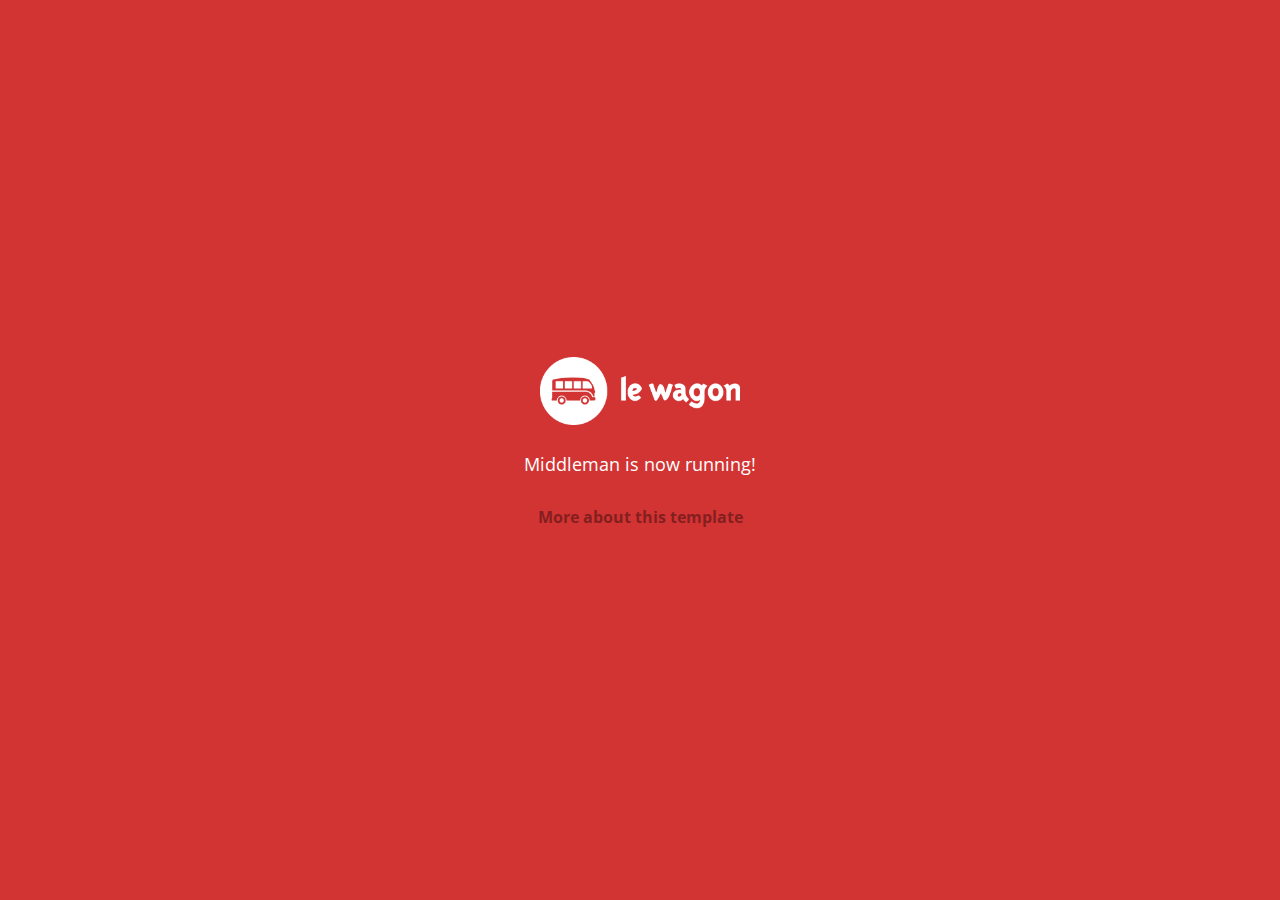
==== index.html @ f1d7829a "Automated commit at 2017-07-31 03:42:47 UTC by middleman-deploy 2.0.0-alpha" ====
<!doctype html>
<html>
  <head>
    <meta charset="utf-8">
    <meta http-equiv="x-ua-compatible" content="ie=edge">
    <meta name="viewport"
          content="width=device-width, initial-scale=1, shrink-to-fit=no">
    <!-- Use the title from a page's frontmatter if it has one -->
    <title>Le Wagon - Middleman</title>
    <link href="stylesheets/application-3c48b980.css" rel="stylesheet" />
    <script src="javascripts/application-93de88c9.js"></script>
    <link href="images/favicon-f15af148.png" rel="icon" type="image/png" />
  </head>
  <body>
    <div id="home">
  <div class="home-content">
    <img src="images/logo-acc9c0ec.png" width="200" alt="Logo" />
    <p>
      Middleman is now running!
    </p>
    <p class="about">
      <a href="about.html">More about this template</a>
    </p>
  </div>
</div>

  </body>
</html>
---- stylesheets/application-3c48b980.css ----
@import url("https://fonts.googleapis.com/css?family=Open+Sans:400,300,700|Raleway:400,100,300,700,500");/*!
 * Bootstrap v3.3.7 (http://getbootstrap.com)
 * Copyright 2011-2016 Twitter, Inc.
 * Licensed under MIT (https://github.com/twbs/bootstrap/blob/master/LICENSE)
 *//*! normalize.css v3.0.3 | MIT License | github.com/necolas/normalize.css */html{font-family:sans-serif;-ms-text-size-adjust:100%;-webkit-text-size-adjust:100%}body{margin:0}article,aside,details,figcaption,figure,footer,header,hgroup,main,menu,nav,section,summary{display:block}audio,canvas,progress,video{display:inline-block;vertical-align:baseline}audio:not([controls]){display:none;height:0}[hidden],template{display:none}a{background-color:transparent}a:active,a:hover{outline:0}abbr[title]{border-bottom:1px dotted}b,strong{font-weight:bold}dfn{font-style:italic}h1{font-size:2em;margin:0.67em 0}mark{background:#ff0;color:#000}small{font-size:80%}sub,sup{font-size:75%;line-height:0;position:relative;vertical-align:baseline}sup{top:-0.5em}sub{bottom:-0.25em}img{border:0}svg:not(:root){overflow:hidden}figure{margin:1em 40px}hr{-webkit-box-sizing:content-box;box-sizing:content-box;height:0}pre{overflow:auto}code,kbd,pre,samp{font-family:monospace, monospace;font-size:1em}button,input,optgroup,select,textarea{color:inherit;font:inherit;margin:0}button{overflow:visible}button,select{text-transform:none}button,html input[type="button"],input[type="reset"],input[type="submit"]{-webkit-appearance:button;cursor:pointer}button[disabled],html input[disabled]{cursor:default}button::-moz-focus-inner,input::-moz-focus-inner{border:0;padding:0}input{line-height:normal}input[type="checkbox"],input[type="radio"]{-webkit-box-sizing:border-box;box-sizing:border-box;padding:0}input[type="number"]::-webkit-inner-spin-button,input[type="number"]::-webkit-outer-spin-button{height:auto}input[type="search"]{-webkit-appearance:textfield;-webkit-box-sizing:content-box;box-sizing:content-box}input[type="search"]::-webkit-search-cancel-button,input[type="search"]::-webkit-search-decoration{-webkit-appearance:none}fieldset{border:1px solid #c0c0c0;margin:0 2px;padding:0.35em 0.625em 0.75em}legend{border:0;padding:0}textarea{overflow:auto}optgroup{font-weight:bold}table{border-collapse:collapse;border-spacing:0}td,th{padding:0}/*! Source: https://github.com/h5bp/html5-boilerplate/blob/master/src/css/main.css */@media print{*,*:before,*:after{background:transparent !important;color:#000 !important;-webkit-box-shadow:none !important;box-shadow:none !important;text-shadow:none !important}a,a:visited{text-decoration:underline}a[href]:after{content:" (" attr(href) ")"}abbr[title]:after{content:" (" attr(title) ")"}a[href^="#"]:after,a[href^="javascript:"]:after{content:""}pre,blockquote{border:1px solid #999;page-break-inside:avoid}thead{display:table-header-group}tr,img{page-break-inside:avoid}img{max-width:100% !important}p,h2,h3{orphans:3;widows:3}h2,h3{page-break-after:avoid}.navbar{display:none}.btn>.caret,.dropup>.btn>.caret{border-top-color:#000 !important}.label{border:1px solid #000}.table{border-collapse:collapse !important}.table td,.table th{background-color:#fff !important}.table-bordered th,.table-bordered td{border:1px solid #ddd !important}}@font-face{font-family:'Glyphicons Halflings';src:url("../assets/bootstrap/glyphicons-halflings-regular-86b6f62b.eot");src:url("../assets/bootstrap/glyphicons-halflings-regular-86b6f62b.eot?#iefix") format("embedded-opentype"),url("../assets/bootstrap/glyphicons-halflings-regular-ca35b697.woff2") format("woff2"),url("../assets/bootstrap/glyphicons-halflings-regular-278e49a8.woff") format("woff"),url("../assets/bootstrap/glyphicons-halflings-regular-44bc1850.ttf") format("truetype"),url("../assets/bootstrap/glyphicons-halflings-regular-de51a849.svg#glyphicons_halflingsregular") format("svg")}.glyphicon{position:relative;top:1px;display:inline-block;font-family:'Glyphicons Halflings';font-style:normal;font-weight:normal;line-height:1;-webkit-font-smoothing:antialiased;-moz-osx-font-smoothing:grayscale}.glyphicon-asterisk:before{content:"\002a"}.glyphicon-plus:before{content:"\002b"}.glyphicon-euro:before,.glyphicon-eur:before{content:"\20ac"}.glyphicon-minus:before{content:"\2212"}.glyphicon-cloud:before{content:"\2601"}.glyphicon-envelope:before{content:"\2709"}.glyphicon-pencil:before{content:"\270f"}.glyphicon-glass:before{content:"\e001"}.glyphicon-music:before{content:"\e002"}.glyphicon-search:before{content:"\e003"}.glyphicon-heart:before{content:"\e005"}.glyphicon-star:before{content:"\e006"}.glyphicon-star-empty:before{content:"\e007"}.glyphicon-user:before{content:"\e008"}.glyphicon-film:before{content:"\e009"}.glyphicon-th-large:before{content:"\e010"}.glyphicon-th:before{content:"\e011"}.glyphicon-th-list:before{content:"\e012"}.glyphicon-ok:before{content:"\e013"}.glyphicon-remove:before{content:"\e014"}.glyphicon-zoom-in:before{content:"\e015"}.glyphicon-zoom-out:before{content:"\e016"}.glyphicon-off:before{content:"\e017"}.glyphicon-signal:before{content:"\e018"}.glyphicon-cog:before{content:"\e019"}.glyphicon-trash:before{content:"\e020"}.glyphicon-home:before{content:"\e021"}.glyphicon-file:before{content:"\e022"}.glyphicon-time:before{content:"\e023"}.glyphicon-road:before{content:"\e024"}.glyphicon-download-alt:before{content:"\e025"}.glyphicon-download:before{content:"\e026"}.glyphicon-upload:before{content:"\e027"}.glyphicon-inbox:before{content:"\e028"}.glyphicon-play-circle:before{content:"\e029"}.glyphicon-repeat:before{content:"\e030"}.glyphicon-refresh:before{content:"\e031"}.glyphicon-list-alt:before{content:"\e032"}.glyphicon-lock:before{content:"\e033"}.glyphicon-flag:before{content:"\e034"}.glyphicon-headphones:before{content:"\e035"}.glyphicon-volume-off:before{content:"\e036"}.glyphicon-volume-down:before{content:"\e037"}.glyphicon-volume-up:before{content:"\e038"}.glyphicon-qrcode:before{content:"\e039"}.glyphicon-barcode:before{content:"\e040"}.glyphicon-tag:before{content:"\e041"}.glyphicon-tags:before{content:"\e042"}.glyphicon-book:before{content:"\e043"}.glyphicon-bookmark:before{content:"\e044"}.glyphicon-print:before{content:"\e045"}.glyphicon-camera:before{content:"\e046"}.glyphicon-font:before{content:"\e047"}.glyphicon-bold:before{content:"\e048"}.glyphicon-italic:before{content:"\e049"}.glyphicon-text-height:before{content:"\e050"}.glyphicon-text-width:before{content:"\e051"}.glyphicon-align-left:before{content:"\e052"}.glyphicon-align-center:before{content:"\e053"}.glyphicon-align-right:before{content:"\e054"}.glyphicon-align-justify:before{content:"\e055"}.glyphicon-list:before{content:"\e056"}.glyphicon-indent-left:before{content:"\e057"}.glyphicon-indent-right:before{content:"\e058"}.glyphicon-facetime-video:before{content:"\e059"}.glyphicon-picture:before{content:"\e060"}.glyphicon-map-marker:before{content:"\e062"}.glyphicon-adjust:before{content:"\e063"}.glyphicon-tint:before{content:"\e064"}.glyphicon-edit:before{content:"\e065"}.glyphicon-share:before{content:"\e066"}.glyphicon-check:before{content:"\e067"}.glyphicon-move:before{content:"\e068"}.glyphicon-step-backward:before{content:"\e069"}.glyphicon-fast-backward:before{content:"\e070"}.glyphicon-backward:before{content:"\e071"}.glyphicon-play:before{content:"\e072"}.glyphicon-pause:before{content:"\e073"}.glyphicon-stop:before{content:"\e074"}.glyphicon-forward:before{content:"\e075"}.glyphicon-fast-forward:before{content:"\e076"}.glyphicon-step-forward:before{content:"\e077"}.glyphicon-eject:before{content:"\e078"}.glyphicon-chevron-left:before{content:"\e079"}.glyphicon-chevron-right:before{content:"\e080"}.glyphicon-plus-sign:before{content:"\e081"}.glyphicon-minus-sign:before{content:"\e082"}.glyphicon-remove-sign:before{content:"\e083"}.glyphicon-ok-sign:before{content:"\e084"}.glyphicon-question-sign:before{content:"\e085"}.glyphicon-info-sign:before{content:"\e086"}.glyphicon-screenshot:before{content:"\e087"}.glyphicon-remove-circle:before{content:"\e088"}.glyphicon-ok-circle:before{content:"\e089"}.glyphicon-ban-circle:before{content:"\e090"}.glyphicon-arrow-left:before{content:"\e091"}.glyphicon-arrow-right:before{content:"\e092"}.glyphicon-arrow-up:before{content:"\e093"}.glyphicon-arrow-down:before{content:"\e094"}.glyphicon-share-alt:before{content:"\e095"}.glyphicon-resize-full:before{content:"\e096"}.glyphicon-resize-small:before{content:"\e097"}.glyphicon-exclamation-sign:before{content:"\e101"}.glyphicon-gift:before{content:"\e102"}.glyphicon-leaf:before{content:"\e103"}.glyphicon-fire:before{content:"\e104"}.glyphicon-eye-open:before{content:"\e105"}.glyphicon-eye-close:before{content:"\e106"}.glyphicon-warning-sign:before{content:"\e107"}.glyphicon-plane:before{content:"\e108"}.glyphicon-calendar:before{content:"\e109"}.glyphicon-random:before{content:"\e110"}.glyphicon-comment:before{content:"\e111"}.glyphicon-magnet:before{content:"\e112"}.glyphicon-chevron-up:before{content:"\e113"}.glyphicon-chevron-down:before{content:"\e114"}.glyphicon-retweet:before{content:"\e115"}.glyphicon-shopping-cart:before{content:"\e116"}.glyphicon-folder-close:before{content:"\e117"}.glyphicon-folder-open:before{content:"\e118"}.glyphicon-resize-vertical:before{content:"\e119"}.glyphicon-resize-horizontal:before{content:"\e120"}.glyphicon-hdd:before{content:"\e121"}.glyphicon-bullhorn:before{content:"\e122"}.glyphicon-bell:before{content:"\e123"}.glyphicon-certificate:before{content:"\e124"}.glyphicon-thumbs-up:before{content:"\e125"}.glyphicon-thumbs-down:before{content:"\e126"}.glyphicon-hand-right:before{content:"\e127"}.glyphicon-hand-left:before{content:"\e128"}.glyphicon-hand-up:before{content:"\e129"}.glyphicon-hand-down:before{content:"\e130"}.glyphicon-circle-arrow-right:before{content:"\e131"}.glyphicon-circle-arrow-left:before{content:"\e132"}.glyphicon-circle-arrow-up:before{content:"\e133"}.glyphicon-circle-arrow-down:before{content:"\e134"}.glyphicon-globe:before{content:"\e135"}.glyphicon-wrench:before{content:"\e136"}.glyphicon-tasks:before{content:"\e137"}.glyphicon-filter:before{content:"\e138"}.glyphicon-briefcase:before{content:"\e139"}.glyphicon-fullscreen:before{content:"\e140"}.glyphicon-dashboard:before{content:"\e141"}.glyphicon-paperclip:before{content:"\e142"}.glyphicon-heart-empty:before{content:"\e143"}.glyphicon-link:before{content:"\e144"}.glyphicon-phone:before{content:"\e145"}.glyphicon-pushpin:before{content:"\e146"}.glyphicon-usd:before{content:"\e148"}.glyphicon-gbp:before{content:"\e149"}.glyphicon-sort:before{content:"\e150"}.glyphicon-sort-by-alphabet:before{content:"\e151"}.glyphicon-sort-by-alphabet-alt:before{content:"\e152"}.glyphicon-sort-by-order:before{content:"\e153"}.glyphicon-sort-by-order-alt:before{content:"\e154"}.glyphicon-sort-by-attributes:before{content:"\e155"}.glyphicon-sort-by-attributes-alt:before{content:"\e156"}.glyphicon-unchecked:before{content:"\e157"}.glyphicon-expand:before{content:"\e158"}.glyphicon-collapse-down:before{content:"\e159"}.glyphicon-collapse-up:before{content:"\e160"}.glyphicon-log-in:before{content:"\e161"}.glyphicon-flash:before{content:"\e162"}.glyphicon-log-out:before{content:"\e163"}.glyphicon-new-window:before{content:"\e164"}.glyphicon-record:before{content:"\e165"}.glyphicon-save:before{content:"\e166"}.glyphicon-open:before{content:"\e167"}.glyphicon-saved:before{content:"\e168"}.glyphicon-import:before{content:"\e169"}.glyphicon-export:before{content:"\e170"}.glyphicon-send:before{content:"\e171"}.glyphicon-floppy-disk:before{content:"\e172"}.glyphicon-floppy-saved:before{content:"\e173"}.glyphicon-floppy-remove:before{content:"\e174"}.glyphicon-floppy-save:before{content:"\e175"}.glyphicon-floppy-open:before{content:"\e176"}.glyphicon-credit-card:before{content:"\e177"}.glyphicon-transfer:before{content:"\e178"}.glyphicon-cutlery:before{content:"\e179"}.glyphicon-header:before{content:"\e180"}.glyphicon-compressed:before{content:"\e181"}.glyphicon-earphone:before{content:"\e182"}.glyphicon-phone-alt:before{content:"\e183"}.glyphicon-tower:before{content:"\e184"}.glyphicon-stats:before{content:"\e185"}.glyphicon-sd-video:before{content:"\e186"}.glyphicon-hd-video:before{content:"\e187"}.glyphicon-subtitles:before{content:"\e188"}.glyphicon-sound-stereo:before{content:"\e189"}.glyphicon-sound-dolby:before{content:"\e190"}.glyphicon-sound-5-1:before{content:"\e191"}.glyphicon-sound-6-1:before{content:"\e192"}.glyphicon-sound-7-1:before{content:"\e193"}.glyphicon-copyright-mark:before{content:"\e194"}.glyphicon-registration-mark:before{content:"\e195"}.glyphicon-cloud-download:before{content:"\e197"}.glyphicon-cloud-upload:before{content:"\e198"}.glyphicon-tree-conifer:before{content:"\e199"}.glyphicon-tree-deciduous:before{content:"\e200"}.glyphicon-cd:before{content:"\e201"}.glyphicon-save-file:before{content:"\e202"}.glyphicon-open-file:before{content:"\e203"}.glyphicon-level-up:before{content:"\e204"}.glyphicon-copy:before{content:"\e205"}.glyphicon-paste:before{content:"\e206"}.glyphicon-alert:before{content:"\e209"}.glyphicon-equalizer:before{content:"\e210"}.glyphicon-king:before{content:"\e211"}.glyphicon-queen:before{content:"\e212"}.glyphicon-pawn:before{content:"\e213"}.glyphicon-bishop:before{content:"\e214"}.glyphicon-knight:before{content:"\e215"}.glyphicon-baby-formula:before{content:"\e216"}.glyphicon-tent:before{content:"\26fa"}.glyphicon-blackboard:before{content:"\e218"}.glyphicon-bed:before{content:"\e219"}.glyphicon-apple:before{content:"\f8ff"}.glyphicon-erase:before{content:"\e221"}.glyphicon-hourglass:before{content:"\231b"}.glyphicon-lamp:before{content:"\e223"}.glyphicon-duplicate:before{content:"\e224"}.glyphicon-piggy-bank:before{content:"\e225"}.glyphicon-scissors:before{content:"\e226"}.glyphicon-bitcoin:before{content:"\e227"}.glyphicon-btc:before{content:"\e227"}.glyphicon-xbt:before{content:"\e227"}.glyphicon-yen:before{content:"\00a5"}.glyphicon-jpy:before{content:"\00a5"}.glyphicon-ruble:before{content:"\20bd"}.glyphicon-rub:before{content:"\20bd"}.glyphicon-scale:before{content:"\e230"}.glyphicon-ice-lolly:before{content:"\e231"}.glyphicon-ice-lolly-tasted:before{content:"\e232"}.glyphicon-education:before{content:"\e233"}.glyphicon-option-horizontal:before{content:"\e234"}.glyphicon-option-vertical:before{content:"\e235"}.glyphicon-menu-hamburger:before{content:"\e236"}.glyphicon-modal-window:before{content:"\e237"}.glyphicon-oil:before{content:"\e238"}.glyphicon-grain:before{content:"\e239"}.glyphicon-sunglasses:before{content:"\e240"}.glyphicon-text-size:before{content:"\e241"}.glyphicon-text-color:before{content:"\e242"}.glyphicon-text-background:before{content:"\e243"}.glyphicon-object-align-top:before{content:"\e244"}.glyphicon-object-align-bottom:before{content:"\e245"}.glyphicon-object-align-horizontal:before{content:"\e246"}.glyphicon-object-align-left:before{content:"\e247"}.glyphicon-object-align-vertical:before{content:"\e248"}.glyphicon-object-align-right:before{content:"\e249"}.glyphicon-triangle-right:before{content:"\e250"}.glyphicon-triangle-left:before{content:"\e251"}.glyphicon-triangle-bottom:before{content:"\e252"}.glyphicon-triangle-top:before{content:"\e253"}.glyphicon-console:before{content:"\e254"}.glyphicon-superscript:before{content:"\e255"}.glyphicon-subscript:before{content:"\e256"}.glyphicon-menu-left:before{content:"\e257"}.glyphicon-menu-right:before{content:"\e258"}.glyphicon-menu-down:before{content:"\e259"}.glyphicon-menu-up:before{content:"\e260"}*{-webkit-box-sizing:border-box;box-sizing:border-box}*:before,*:after{-webkit-box-sizing:border-box;box-sizing:border-box}html{font-size:10px;-webkit-tap-highlight-color:transparent}body{font-family:"Open Sans", "Helvetica", "sans-serif";font-size:18px;line-height:1.42857143;color:#333333;background-color:#F4F4F4}input,button,select,textarea{font-family:inherit;font-size:inherit;line-height:inherit}a{color:#469AE0;text-decoration:none}a:hover,a:focus{color:#1f74ba;text-decoration:underline}a:focus{outline:5px auto -webkit-focus-ring-color;outline-offset:-2px}figure{margin:0}img{vertical-align:middle}.img-responsive{display:block;max-width:100%;height:auto}.img-rounded{border-radius:2px}.img-thumbnail{padding:4px;line-height:1.42857143;background-color:#F4F4F4;border:1px solid #ddd;border-radius:2px;-webkit-transition:all 0.2s ease-in-out;transition:all 0.2s ease-in-out;display:inline-block;max-width:100%;height:auto}.img-circle{border-radius:50%}hr{margin-top:25px;margin-bottom:25px;border:0;border-top:1px solid #eeeeee}.sr-only{position:absolute;width:1px;height:1px;margin:-1px;padding:0;overflow:hidden;clip:rect(0, 0, 0, 0);border:0}.sr-only-focusable:active,.sr-only-focusable:focus{position:static;width:auto;height:auto;margin:0;overflow:visible;clip:auto}[role="button"]{cursor:pointer}h1,h2,h3,h4,h5,h6,.h1,.h2,.h3,.h4,.h5,.h6{font-family:"Raleway", "Helvetica", "sans-serif";font-weight:500;line-height:1.1;color:inherit}h1 small,h1 .small,h2 small,h2 .small,h3 small,h3 .small,h4 small,h4 .small,h5 small,h5 .small,h6 small,h6 .small,.h1 small,.h1 .small,.h2 small,.h2 .small,.h3 small,.h3 .small,.h4 small,.h4 .small,.h5 small,.h5 .small,.h6 small,.h6 .small{font-weight:normal;line-height:1;color:#777777}h1,.h1,h2,.h2,h3,.h3{margin-top:25px;margin-bottom:12.5px}h1 small,h1 .small,.h1 small,.h1 .small,h2 small,h2 .small,.h2 small,.h2 .small,h3 small,h3 .small,.h3 small,.h3 .small{font-size:65%}h4,.h4,h5,.h5,h6,.h6{margin-top:12.5px;margin-bottom:12.5px}h4 small,h4 .small,.h4 small,.h4 .small,h5 small,h5 .small,.h5 small,.h5 .small,h6 small,h6 .small,.h6 small,.h6 .small{font-size:75%}h1,.h1{font-size:46px}h2,.h2{font-size:38px}h3,.h3{font-size:31px}h4,.h4{font-size:23px}h5,.h5{font-size:18px}h6,.h6{font-size:16px}p{margin:0 0 12.5px}.lead{margin-bottom:25px;font-size:20px;font-weight:300;line-height:1.4}@media (min-width: 768px){.lead{font-size:27px}}small,.small{font-size:88%}mark,.mark{background-color:#fcf8e3;padding:.2em}.text-left{text-align:left}.text-right{text-align:right}.text-center{text-align:center}.text-justify{text-align:justify}.text-nowrap{white-space:nowrap}.text-lowercase{text-transform:lowercase}.text-uppercase,.initialism{text-transform:uppercase}.text-capitalize{text-transform:capitalize}.text-muted{color:#777777}.text-primary{color:#469AE0}a.text-primary:hover,a.text-primary:focus{color:#2381d0}.text-success{color:#3c763d}a.text-success:hover,a.text-success:focus{color:#2b542c}.text-info{color:#31708f}a.text-info:hover,a.text-info:focus{color:#245269}.text-warning{color:#8a6d3b}a.text-warning:hover,a.text-warning:focus{color:#66512c}.text-danger{color:#a94442}a.text-danger:hover,a.text-danger:focus{color:#843534}.bg-primary{color:#fff}.bg-primary{background-color:#469AE0}a.bg-primary:hover,a.bg-primary:focus{background-color:#2381d0}.bg-success{background-color:#dff0d8}a.bg-success:hover,a.bg-success:focus{background-color:#c1e2b3}.bg-info{background-color:#d9edf7}a.bg-info:hover,a.bg-info:focus{background-color:#afd9ee}.bg-warning{background-color:#fcf8e3}a.bg-warning:hover,a.bg-warning:focus{background-color:#f7ecb5}.bg-danger{background-color:#f2dede}a.bg-danger:hover,a.bg-danger:focus{background-color:#e4b9b9}.page-header{padding-bottom:11.5px;margin:50px 0 25px;border-bottom:1px solid #eeeeee}ul,ol{margin-top:0;margin-bottom:12.5px}ul ul,ul ol,ol ul,ol ol{margin-bottom:0}.list-unstyled{padding-left:0;list-style:none}.list-inline{padding-left:0;list-style:none;margin-left:-5px}.list-inline>li{display:inline-block;padding-left:5px;padding-right:5px}dl{margin-top:0;margin-bottom:25px}dt,dd{line-height:1.42857143}dt{font-weight:bold}dd{margin-left:0}.dl-horizontal dd:before,.dl-horizontal dd:after{content:" ";display:table}.dl-horizontal dd:after{clear:both}@media (min-width: 768px){.dl-horizontal dt{float:left;width:160px;clear:left;text-align:right;overflow:hidden;text-overflow:ellipsis;white-space:nowrap}.dl-horizontal dd{margin-left:180px}}abbr[title],abbr[data-original-title]{cursor:help;border-bottom:1px dotted #777777}.initialism{font-size:90%}blockquote{padding:12.5px 25px;margin:0 0 25px;font-size:22.5px;border-left:5px solid #eeeeee}blockquote p:last-child,blockquote ul:last-child,blockquote ol:last-child{margin-bottom:0}blockquote footer,blockquote small,blockquote .small{display:block;font-size:80%;line-height:1.42857143;color:#777777}blockquote footer:before,blockquote small:before,blockquote .small:before{content:'\2014 \00A0'}.blockquote-reverse,blockquote.pull-right{padding-right:15px;padding-left:0;border-right:5px solid #eeeeee;border-left:0;text-align:right}.blockquote-reverse footer:before,.blockquote-reverse small:before,.blockquote-reverse .small:before,blockquote.pull-right footer:before,blockquote.pull-right small:before,blockquote.pull-right .small:before{content:''}.blockquote-reverse footer:after,.blockquote-reverse small:after,.blockquote-reverse .small:after,blockquote.pull-right footer:after,blockquote.pull-right small:after,blockquote.pull-right .small:after{content:'\00A0 \2014'}address{margin-bottom:25px;font-style:normal;line-height:1.42857143}code,kbd,pre,samp{font-family:Menlo, Monaco, Consolas, "Courier New", monospace}code{padding:2px 4px;font-size:90%;color:#c7254e;background-color:#f9f2f4;border-radius:2px}kbd{padding:2px 4px;font-size:90%;color:#fff;background-color:#333;border-radius:2px;-webkit-box-shadow:inset 0 -1px 0 rgba(0,0,0,0.25);box-shadow:inset 0 -1px 0 rgba(0,0,0,0.25)}kbd kbd{padding:0;font-size:100%;font-weight:bold;-webkit-box-shadow:none;box-shadow:none}pre{display:block;padding:12px;margin:0 0 12.5px;font-size:17px;line-height:1.42857143;word-break:break-all;word-wrap:break-word;color:#333333;background-color:#f5f5f5;border:1px solid #ccc;border-radius:2px}pre code{padding:0;font-size:inherit;color:inherit;white-space:pre-wrap;background-color:transparent;border-radius:0}.pre-scrollable{max-height:340px;overflow-y:scroll}.container{margin-right:auto;margin-left:auto;padding-left:15px;padding-right:15px}.container:before,.container:after{content:" ";display:table}.container:after{clear:both}@media (min-width: 768px){.container{width:750px}}@media (min-width: 992px){.container{width:970px}}@media (min-width: 1200px){.container{width:1170px}}.container-fluid{margin-right:auto;margin-left:auto;padding-left:15px;padding-right:15px}.container-fluid:before,.container-fluid:after{content:" ";display:table}.container-fluid:after{clear:both}.row{margin-left:-15px;margin-right:-15px}.row:before,.row:after{content:" ";display:table}.row:after{clear:both}.col-xs-1,.col-sm-1,.col-md-1,.col-lg-1,.col-xs-2,.col-sm-2,.col-md-2,.col-lg-2,.col-xs-3,.col-sm-3,.col-md-3,.col-lg-3,.col-xs-4,.col-sm-4,.col-md-4,.col-lg-4,.col-xs-5,.col-sm-5,.col-md-5,.col-lg-5,.col-xs-6,.col-sm-6,.col-md-6,.col-lg-6,.col-xs-7,.col-sm-7,.col-md-7,.col-lg-7,.col-xs-8,.col-sm-8,.col-md-8,.col-lg-8,.col-xs-9,.col-sm-9,.col-md-9,.col-lg-9,.col-xs-10,.col-sm-10,.col-md-10,.col-lg-10,.col-xs-11,.col-sm-11,.col-md-11,.col-lg-11,.col-xs-12,.col-sm-12,.col-md-12,.col-lg-12{position:relative;min-height:1px;padding-left:15px;padding-right:15px}.col-xs-1,.col-xs-2,.col-xs-3,.col-xs-4,.col-xs-5,.col-xs-6,.col-xs-7,.col-xs-8,.col-xs-9,.col-xs-10,.col-xs-11,.col-xs-12{float:left}.col-xs-1{width:8.33333333%}.col-xs-2{width:16.66666667%}.col-xs-3{width:25%}.col-xs-4{width:33.33333333%}.col-xs-5{width:41.66666667%}.col-xs-6{width:50%}.col-xs-7{width:58.33333333%}.col-xs-8{width:66.66666667%}.col-xs-9{width:75%}.col-xs-10{width:83.33333333%}.col-xs-11{width:91.66666667%}.col-xs-12{width:100%}.col-xs-pull-0{right:auto}.col-xs-pull-1{right:8.33333333%}.col-xs-pull-2{right:16.66666667%}.col-xs-pull-3{right:25%}.col-xs-pull-4{right:33.33333333%}.col-xs-pull-5{right:41.66666667%}.col-xs-pull-6{right:50%}.col-xs-pull-7{right:58.33333333%}.col-xs-pull-8{right:66.66666667%}.col-xs-pull-9{right:75%}.col-xs-pull-10{right:83.33333333%}.col-xs-pull-11{right:91.66666667%}.col-xs-pull-12{right:100%}.col-xs-push-0{left:auto}.col-xs-push-1{left:8.33333333%}.col-xs-push-2{left:16.66666667%}.col-xs-push-3{left:25%}.col-xs-push-4{left:33.33333333%}.col-xs-push-5{left:41.66666667%}.col-xs-push-6{left:50%}.col-xs-push-7{left:58.33333333%}.col-xs-push-8{left:66.66666667%}.col-xs-push-9{left:75%}.col-xs-push-10{left:83.33333333%}.col-xs-push-11{left:91.66666667%}.col-xs-push-12{left:100%}.col-xs-offset-0{margin-left:0%}.col-xs-offset-1{margin-left:8.33333333%}.col-xs-offset-2{margin-left:16.66666667%}.col-xs-offset-3{margin-left:25%}.col-xs-offset-4{margin-left:33.33333333%}.col-xs-offset-5{margin-left:41.66666667%}.col-xs-offset-6{margin-left:50%}.col-xs-offset-7{margin-left:58.33333333%}.col-xs-offset-8{margin-left:66.66666667%}.col-xs-offset-9{margin-left:75%}.col-xs-offset-10{margin-left:83.33333333%}.col-xs-offset-11{margin-left:91.66666667%}.col-xs-offset-12{margin-left:100%}@media (min-width: 768px){.col-sm-1,.col-sm-2,.col-sm-3,.col-sm-4,.col-sm-5,.col-sm-6,.col-sm-7,.col-sm-8,.col-sm-9,.col-sm-10,.col-sm-11,.col-sm-12{float:left}.col-sm-1{width:8.33333333%}.col-sm-2{width:16.66666667%}.col-sm-3{width:25%}.col-sm-4{width:33.33333333%}.col-sm-5{width:41.66666667%}.col-sm-6{width:50%}.col-sm-7{width:58.33333333%}.col-sm-8{width:66.66666667%}.col-sm-9{width:75%}.col-sm-10{width:83.33333333%}.col-sm-11{width:91.66666667%}.col-sm-12{width:100%}.col-sm-pull-0{right:auto}.col-sm-pull-1{right:8.33333333%}.col-sm-pull-2{right:16.66666667%}.col-sm-pull-3{right:25%}.col-sm-pull-4{right:33.33333333%}.col-sm-pull-5{right:41.66666667%}.col-sm-pull-6{right:50%}.col-sm-pull-7{right:58.33333333%}.col-sm-pull-8{right:66.66666667%}.col-sm-pull-9{right:75%}.col-sm-pull-10{right:83.33333333%}.col-sm-pull-11{right:91.66666667%}.col-sm-pull-12{right:100%}.col-sm-push-0{left:auto}.col-sm-push-1{left:8.33333333%}.col-sm-push-2{left:16.66666667%}.col-sm-push-3{left:25%}.col-sm-push-4{left:33.33333333%}.col-sm-push-5{left:41.66666667%}.col-sm-push-6{left:50%}.col-sm-push-7{left:58.33333333%}.col-sm-push-8{left:66.66666667%}.col-sm-push-9{left:75%}.col-sm-push-10{left:83.33333333%}.col-sm-push-11{left:91.66666667%}.col-sm-push-12{left:100%}.col-sm-offset-0{margin-left:0%}.col-sm-offset-1{margin-left:8.33333333%}.col-sm-offset-2{margin-left:16.66666667%}.col-sm-offset-3{margin-left:25%}.col-sm-offset-4{margin-left:33.33333333%}.col-sm-offset-5{margin-left:41.66666667%}.col-sm-offset-6{margin-left:50%}.col-sm-offset-7{margin-left:58.33333333%}.col-sm-offset-8{margin-left:66.66666667%}.col-sm-offset-9{margin-left:75%}.col-sm-offset-10{margin-left:83.33333333%}.col-sm-offset-11{margin-left:91.66666667%}.col-sm-offset-12{margin-left:100%}}@media (min-width: 992px){.col-md-1,.col-md-2,.col-md-3,.col-md-4,.col-md-5,.col-md-6,.col-md-7,.col-md-8,.col-md-9,.col-md-10,.col-md-11,.col-md-12{float:left}.col-md-1{width:8.33333333%}.col-md-2{width:16.66666667%}.col-md-3{width:25%}.col-md-4{width:33.33333333%}.col-md-5{width:41.66666667%}.col-md-6{width:50%}.col-md-7{width:58.33333333%}.col-md-8{width:66.66666667%}.col-md-9{width:75%}.col-md-10{width:83.33333333%}.col-md-11{width:91.66666667%}.col-md-12{width:100%}.col-md-pull-0{right:auto}.col-md-pull-1{right:8.33333333%}.col-md-pull-2{right:16.66666667%}.col-md-pull-3{right:25%}.col-md-pull-4{right:33.33333333%}.col-md-pull-5{right:41.66666667%}.col-md-pull-6{right:50%}.col-md-pull-7{right:58.33333333%}.col-md-pull-8{right:66.66666667%}.col-md-pull-9{right:75%}.col-md-pull-10{right:83.33333333%}.col-md-pull-11{right:91.66666667%}.col-md-pull-12{right:100%}.col-md-push-0{left:auto}.col-md-push-1{left:8.33333333%}.col-md-push-2{left:16.66666667%}.col-md-push-3{left:25%}.col-md-push-4{left:33.33333333%}.col-md-push-5{left:41.66666667%}.col-md-push-6{left:50%}.col-md-push-7{left:58.33333333%}.col-md-push-8{left:66.66666667%}.col-md-push-9{left:75%}.col-md-push-10{left:83.33333333%}.col-md-push-11{left:91.66666667%}.col-md-push-12{left:100%}.col-md-offset-0{margin-left:0%}.col-md-offset-1{margin-left:8.33333333%}.col-md-offset-2{margin-left:16.66666667%}.col-md-offset-3{margin-left:25%}.col-md-offset-4{margin-left:33.33333333%}.col-md-offset-5{margin-left:41.66666667%}.col-md-offset-6{margin-left:50%}.col-md-offset-7{margin-left:58.33333333%}.col-md-offset-8{margin-left:66.66666667%}.col-md-offset-9{margin-left:75%}.col-md-offset-10{margin-left:83.33333333%}.col-md-offset-11{margin-left:91.66666667%}.col-md-offset-12{margin-left:100%}}@media (min-width: 1200px){.col-lg-1,.col-lg-2,.col-lg-3,.col-lg-4,.col-lg-5,.col-lg-6,.col-lg-7,.col-lg-8,.col-lg-9,.col-lg-10,.col-lg-11,.col-lg-12{float:left}.col-lg-1{width:8.33333333%}.col-lg-2{width:16.66666667%}.col-lg-3{width:25%}.col-lg-4{width:33.33333333%}.col-lg-5{width:41.66666667%}.col-lg-6{width:50%}.col-lg-7{width:58.33333333%}.col-lg-8{width:66.66666667%}.col-lg-9{width:75%}.col-lg-10{width:83.33333333%}.col-lg-11{width:91.66666667%}.col-lg-12{width:100%}.col-lg-pull-0{right:auto}.col-lg-pull-1{right:8.33333333%}.col-lg-pull-2{right:16.66666667%}.col-lg-pull-3{right:25%}.col-lg-pull-4{right:33.33333333%}.col-lg-pull-5{right:41.66666667%}.col-lg-pull-6{right:50%}.col-lg-pull-7{right:58.33333333%}.col-lg-pull-8{right:66.66666667%}.col-lg-pull-9{right:75%}.col-lg-pull-10{right:83.33333333%}.col-lg-pull-11{right:91.66666667%}.col-lg-pull-12{right:100%}.col-lg-push-0{left:auto}.col-lg-push-1{left:8.33333333%}.col-lg-push-2{left:16.66666667%}.col-lg-push-3{left:25%}.col-lg-push-4{left:33.33333333%}.col-lg-push-5{left:41.66666667%}.col-lg-push-6{left:50%}.col-lg-push-7{left:58.33333333%}.col-lg-push-8{left:66.66666667%}.col-lg-push-9{left:75%}.col-lg-push-10{left:83.33333333%}.col-lg-push-11{left:91.66666667%}.col-lg-push-12{left:100%}.col-lg-offset-0{margin-left:0%}.col-lg-offset-1{margin-left:8.33333333%}.col-lg-offset-2{margin-left:16.66666667%}.col-lg-offset-3{margin-left:25%}.col-lg-offset-4{margin-left:33.33333333%}.col-lg-offset-5{margin-left:41.66666667%}.col-lg-offset-6{margin-left:50%}.col-lg-offset-7{margin-left:58.33333333%}.col-lg-offset-8{margin-left:66.66666667%}.col-lg-offset-9{margin-left:75%}.col-lg-offset-10{margin-left:83.33333333%}.col-lg-offset-11{margin-left:91.66666667%}.col-lg-offset-12{margin-left:100%}}table{background-color:transparent}caption{padding-top:8px;padding-bottom:8px;color:#777777;text-align:left}th{text-align:left}.table{width:100%;max-width:100%;margin-bottom:25px}.table>thead>tr>th,.table>thead>tr>td,.table>tbody>tr>th,.table>tbody>tr>td,.table>tfoot>tr>th,.table>tfoot>tr>td{padding:8px;line-height:1.42857143;vertical-align:top;border-top:1px solid #ddd}.table>thead>tr>th{vertical-align:bottom;border-bottom:2px solid #ddd}.table>caption+thead>tr:first-child>th,.table>caption+thead>tr:first-child>td,.table>colgroup+thead>tr:first-child>th,.table>colgroup+thead>tr:first-child>td,.table>thead:first-child>tr:first-child>th,.table>thead:first-child>tr:first-child>td{border-top:0}.table>tbody+tbody{border-top:2px solid #ddd}.table .table{background-color:#F4F4F4}.table-condensed>thead>tr>th,.table-condensed>thead>tr>td,.table-condensed>tbody>tr>th,.table-condensed>tbody>tr>td,.table-condensed>tfoot>tr>th,.table-condensed>tfoot>tr>td{padding:5px}.table-bordered{border:1px solid #ddd}.table-bordered>thead>tr>th,.table-bordered>thead>tr>td,.table-bordered>tbody>tr>th,.table-bordered>tbody>tr>td,.table-bordered>tfoot>tr>th,.table-bordered>tfoot>tr>td{border:1px solid #ddd}.table-bordered>thead>tr>th,.table-bordered>thead>tr>td{border-bottom-width:2px}.table-striped>tbody>tr:nth-of-type(odd){background-color:#f9f9f9}.table-hover>tbody>tr:hover{background-color:#f5f5f5}table col[class*="col-"]{position:static;float:none;display:table-column}table td[class*="col-"],table th[class*="col-"]{position:static;float:none;display:table-cell}.table>thead>tr>td.active,.table>thead>tr>th.active,.table>thead>tr.active>td,.table>thead>tr.active>th,.table>tbody>tr>td.active,.table>tbody>tr>th.active,.table>tbody>tr.active>td,.table>tbody>tr.active>th,.table>tfoot>tr>td.active,.table>tfoot>tr>th.active,.table>tfoot>tr.active>td,.table>tfoot>tr.active>th{background-color:#f5f5f5}.table-hover>tbody>tr>td.active:hover,.table-hover>tbody>tr>th.active:hover,.table-hover>tbody>tr.active:hover>td,.table-hover>tbody>tr:hover>.active,.table-hover>tbody>tr.active:hover>th{background-color:#e8e8e8}.table>thead>tr>td.success,.table>thead>tr>th.success,.table>thead>tr.success>td,.table>thead>tr.success>th,.table>tbody>tr>td.success,.table>tbody>tr>th.success,.table>tbody>tr.success>td,.table>tbody>tr.success>th,.table>tfoot>tr>td.success,.table>tfoot>tr>th.success,.table>tfoot>tr.success>td,.table>tfoot>tr.success>th{background-color:#dff0d8}.table-hover>tbody>tr>td.success:hover,.table-hover>tbody>tr>th.success:hover,.table-hover>tbody>tr.success:hover>td,.table-hover>tbody>tr:hover>.success,.table-hover>tbody>tr.success:hover>th{background-color:#d0e9c6}.table>thead>tr>td.info,.table>thead>tr>th.info,.table>thead>tr.info>td,.table>thead>tr.info>th,.table>tbody>tr>td.info,.table>tbody>tr>th.info,.table>tbody>tr.info>td,.table>tbody>tr.info>th,.table>tfoot>tr>td.info,.table>tfoot>tr>th.info,.table>tfoot>tr.info>td,.table>tfoot>tr.info>th{background-color:#d9edf7}.table-hover>tbody>tr>td.info:hover,.table-hover>tbody>tr>th.info:hover,.table-hover>tbody>tr.info:hover>td,.table-hover>tbody>tr:hover>.info,.table-hover>tbody>tr.info:hover>th{background-color:#c4e3f3}.table>thead>tr>td.warning,.table>thead>tr>th.warning,.table>thead>tr.warning>td,.table>thead>tr.warning>th,.table>tbody>tr>td.warning,.table>tbody>tr>th.warning,.table>tbody>tr.warning>td,.table>tbody>tr.warning>th,.table>tfoot>tr>td.warning,.table>tfoot>tr>th.warning,.table>tfoot>tr.warning>td,.table>tfoot>tr.warning>th{background-color:#fcf8e3}.table-hover>tbody>tr>td.warning:hover,.table-hover>tbody>tr>th.warning:hover,.table-hover>tbody>tr.warning:hover>td,.table-hover>tbody>tr:hover>.warning,.table-hover>tbody>tr.warning:hover>th{background-color:#faf2cc}.table>thead>tr>td.danger,.table>thead>tr>th.danger,.table>thead>tr.danger>td,.table>thead>tr.danger>th,.table>tbody>tr>td.danger,.table>tbody>tr>th.danger,.table>tbody>tr.danger>td,.table>tbody>tr.danger>th,.table>tfoot>tr>td.danger,.table>tfoot>tr>th.danger,.table>tfoot>tr.danger>td,.table>tfoot>tr.danger>th{background-color:#f2dede}.table-hover>tbody>tr>td.danger:hover,.table-hover>tbody>tr>th.danger:hover,.table-hover>tbody>tr.danger:hover>td,.table-hover>tbody>tr:hover>.danger,.table-hover>tbody>tr.danger:hover>th{background-color:#ebcccc}.table-responsive{overflow-x:auto;min-height:0.01%}@media screen and (max-width: 767px){.table-responsive{width:100%;margin-bottom:18.75px;overflow-y:hidden;-ms-overflow-style:-ms-autohiding-scrollbar;border:1px solid #ddd}.table-responsive>.table{margin-bottom:0}.table-responsive>.table>thead>tr>th,.table-responsive>.table>thead>tr>td,.table-responsive>.table>tbody>tr>th,.table-responsive>.table>tbody>tr>td,.table-responsive>.table>tfoot>tr>th,.table-responsive>.table>tfoot>tr>td{white-space:nowrap}.table-responsive>.table-bordered{border:0}.table-responsive>.table-bordered>thead>tr>th:first-child,.table-responsive>.table-bordered>thead>tr>td:first-child,.table-responsive>.table-bordered>tbody>tr>th:first-child,.table-responsive>.table-bordered>tbody>tr>td:first-child,.table-responsive>.table-bordered>tfoot>tr>th:first-child,.table-responsive>.table-bordered>tfoot>tr>td:first-child{border-left:0}.table-responsive>.table-bordered>thead>tr>th:last-child,.table-responsive>.table-bordered>thead>tr>td:last-child,.table-responsive>.table-bordered>tbody>tr>th:last-child,.table-responsive>.table-bordered>tbody>tr>td:last-child,.table-responsive>.table-bordered>tfoot>tr>th:last-child,.table-responsive>.table-bordered>tfoot>tr>td:last-child{border-right:0}.table-responsive>.table-bordered>tbody>tr:last-child>th,.table-responsive>.table-bordered>tbody>tr:last-child>td,.table-responsive>.table-bordered>tfoot>tr:last-child>th,.table-responsive>.table-bordered>tfoot>tr:last-child>td{border-bottom:0}}fieldset{padding:0;margin:0;border:0;min-width:0}legend{display:block;width:100%;padding:0;margin-bottom:25px;font-size:27px;line-height:inherit;color:#333333;border:0;border-bottom:1px solid #e5e5e5}label{display:inline-block;max-width:100%;margin-bottom:5px;font-weight:bold}input[type="search"]{-webkit-box-sizing:border-box;box-sizing:border-box}input[type="radio"],input[type="checkbox"]{margin:4px 0 0;margin-top:1px \9;line-height:normal}input[type="file"]{display:block}input[type="range"]{display:block;width:100%}select[multiple],select[size]{height:auto}input[type="file"]:focus,input[type="radio"]:focus,input[type="checkbox"]:focus{outline:5px auto -webkit-focus-ring-color;outline-offset:-2px}output{display:block;padding-top:7px;font-size:18px;line-height:1.42857143;color:#000000}.form-control{display:block;width:100%;height:39px;padding:6px 12px;font-size:18px;line-height:1.42857143;color:#000000;background-color:#fff;background-image:none;border:1px solid #ccc;border-radius:2px;-webkit-box-shadow:inset 0 1px 1px rgba(0,0,0,0.075);box-shadow:inset 0 1px 1px rgba(0,0,0,0.075);-webkit-transition:border-color ease-in-out 0.15s, box-shadow ease-in-out 0.15s;-webkit-transition:border-color ease-in-out 0.15s, -webkit-box-shadow ease-in-out 0.15s;transition:border-color ease-in-out 0.15s, -webkit-box-shadow ease-in-out 0.15s;transition:border-color ease-in-out 0.15s, box-shadow ease-in-out 0.15s;transition:border-color ease-in-out 0.15s, box-shadow ease-in-out 0.15s, -webkit-box-shadow ease-in-out 0.15s}.form-control:focus{border-color:#66afe9;outline:0;-webkit-box-shadow:inset 0 1px 1px rgba(0,0,0,0.075),0 0 8px rgba(102,175,233,0.6);box-shadow:inset 0 1px 1px rgba(0,0,0,0.075),0 0 8px rgba(102,175,233,0.6)}.form-control::-moz-placeholder{color:#999;opacity:1}.form-control:-ms-input-placeholder{color:#999}.form-control::-webkit-input-placeholder{color:#999}.form-control::-ms-expand{border:0;background-color:transparent}.form-control[disabled],.form-control[readonly],fieldset[disabled] .form-control{background-color:#eeeeee;opacity:1}.form-control[disabled],fieldset[disabled] .form-control{cursor:not-allowed}textarea.form-control{height:auto}input[type="search"]{-webkit-appearance:none}@media screen and (-webkit-min-device-pixel-ratio: 0){input[type="date"].form-control,input[type="time"].form-control,input[type="datetime-local"].form-control,input[type="month"].form-control{line-height:39px}input[type="date"].input-sm,.input-group-sm>input[type="date"].form-control,.input-group-sm>input[type="date"].input-group-addon,.input-group-sm>.input-group-btn>input[type="date"].btn,.input-group-sm input[type="date"],input[type="time"].input-sm,.input-group-sm>input[type="time"].form-control,.input-group-sm>input[type="time"].input-group-addon,.input-group-sm>.input-group-btn>input[type="time"].btn,.input-group-sm input[type="time"],input[type="datetime-local"].input-sm,.input-group-sm>input[type="datetime-local"].form-control,.input-group-sm>input[type="datetime-local"].input-group-addon,.input-group-sm>.input-group-btn>input[type="datetime-local"].btn,.input-group-sm input[type="datetime-local"],input[type="month"].input-sm,.input-group-sm>input[type="month"].form-control,.input-group-sm>input[type="month"].input-group-addon,.input-group-sm>.input-group-btn>input[type="month"].btn,.input-group-sm input[type="month"]{line-height:36px}input[type="date"].input-lg,.input-group-lg>input[type="date"].form-control,.input-group-lg>input[type="date"].input-group-addon,.input-group-lg>.input-group-btn>input[type="date"].btn,.input-group-lg input[type="date"],input[type="time"].input-lg,.input-group-lg>input[type="time"].form-control,.input-group-lg>input[type="time"].input-group-addon,.input-group-lg>.input-group-btn>input[type="time"].btn,.input-group-lg input[type="time"],input[type="datetime-local"].input-lg,.input-group-lg>input[type="datetime-local"].form-control,.input-group-lg>input[type="datetime-local"].input-group-addon,.input-group-lg>.input-group-btn>input[type="datetime-local"].btn,.input-group-lg input[type="datetime-local"],input[type="month"].input-lg,.input-group-lg>input[type="month"].form-control,.input-group-lg>input[type="month"].input-group-addon,.input-group-lg>.input-group-btn>input[type="month"].btn,.input-group-lg input[type="month"]{line-height:53px}}.form-group{margin-bottom:15px}.radio,.checkbox{position:relative;display:block;margin-top:10px;margin-bottom:10px}.radio label,.checkbox label{min-height:25px;padding-left:20px;margin-bottom:0;font-weight:normal;cursor:pointer}.radio input[type="radio"],.radio-inline input[type="radio"],.checkbox input[type="checkbox"],.checkbox-inline input[type="checkbox"]{position:absolute;margin-left:-20px;margin-top:4px \9}.radio+.radio,.checkbox+.checkbox{margin-top:-5px}.radio-inline,.checkbox-inline{position:relative;display:inline-block;padding-left:20px;margin-bottom:0;vertical-align:middle;font-weight:normal;cursor:pointer}.radio-inline+.radio-inline,.checkbox-inline+.checkbox-inline{margin-top:0;margin-left:10px}input[type="radio"][disabled],input[type="radio"].disabled,fieldset[disabled] input[type="radio"],input[type="checkbox"][disabled],input[type="checkbox"].disabled,fieldset[disabled] input[type="checkbox"]{cursor:not-allowed}.radio-inline.disabled,fieldset[disabled] .radio-inline,.checkbox-inline.disabled,fieldset[disabled] .checkbox-inline{cursor:not-allowed}.radio.disabled label,fieldset[disabled] .radio label,.checkbox.disabled label,fieldset[disabled] .checkbox label{cursor:not-allowed}.form-control-static{padding-top:7px;padding-bottom:7px;margin-bottom:0;min-height:43px}.form-control-static.input-lg,.input-group-lg>.form-control-static.form-control,.input-group-lg>.form-control-static.input-group-addon,.input-group-lg>.input-group-btn>.form-control-static.btn,.form-control-static.input-sm,.input-group-sm>.form-control-static.form-control,.input-group-sm>.form-control-static.input-group-addon,.input-group-sm>.input-group-btn>.form-control-static.btn{padding-left:0;padding-right:0}.input-sm,.input-group-sm>.form-control,.input-group-sm>.input-group-addon,.input-group-sm>.input-group-btn>.btn{height:36px;padding:5px 10px;font-size:16px;line-height:1.5;border-radius:2px}select.input-sm,.input-group-sm>select.form-control,.input-group-sm>select.input-group-addon,.input-group-sm>.input-group-btn>select.btn{height:36px;line-height:36px}textarea.input-sm,.input-group-sm>textarea.form-control,.input-group-sm>textarea.input-group-addon,.input-group-sm>.input-group-btn>textarea.btn,select[multiple].input-sm,.input-group-sm>select[multiple].form-control,.input-group-sm>select[multiple].input-group-addon,.input-group-sm>.input-group-btn>select[multiple].btn{height:auto}.form-group-sm .form-control{height:36px;padding:5px 10px;font-size:16px;line-height:1.5;border-radius:2px}.form-group-sm select.form-control{height:36px;line-height:36px}.form-group-sm textarea.form-control,.form-group-sm select[multiple].form-control{height:auto}.form-group-sm .form-control-static{height:36px;min-height:41px;padding:6px 10px;font-size:16px;line-height:1.5}.input-lg,.input-group-lg>.form-control,.input-group-lg>.input-group-addon,.input-group-lg>.input-group-btn>.btn{height:53px;padding:10px 16px;font-size:23px;line-height:1.3333333;border-radius:2px}select.input-lg,.input-group-lg>select.form-control,.input-group-lg>select.input-group-addon,.input-group-lg>.input-group-btn>select.btn{height:53px;line-height:53px}textarea.input-lg,.input-group-lg>textarea.form-control,.input-group-lg>textarea.input-group-addon,.input-group-lg>.input-group-btn>textarea.btn,select[multiple].input-lg,.input-group-lg>select[multiple].form-control,.input-group-lg>select[multiple].input-group-addon,.input-group-lg>.input-group-btn>select[multiple].btn{height:auto}.form-group-lg .form-control{height:53px;padding:10px 16px;font-size:23px;line-height:1.3333333;border-radius:2px}.form-group-lg select.form-control{height:53px;line-height:53px}.form-group-lg textarea.form-control,.form-group-lg select[multiple].form-control{height:auto}.form-group-lg .form-control-static{height:53px;min-height:48px;padding:11px 16px;font-size:23px;line-height:1.3333333}.has-feedback{position:relative}.has-feedback .form-control{padding-right:48.75px}.form-control-feedback{position:absolute;top:0;right:0;z-index:2;display:block;width:39px;height:39px;line-height:39px;text-align:center;pointer-events:none}.input-lg+.form-control-feedback,.input-group-lg>.form-control+.form-control-feedback,.input-group-lg>.input-group-addon+.form-control-feedback,.input-group-lg>.input-group-btn>.btn+.form-control-feedback,.input-group-lg+.form-control-feedback,.form-group-lg .form-control+.form-control-feedback{width:53px;height:53px;line-height:53px}.input-sm+.form-control-feedback,.input-group-sm>.form-control+.form-control-feedback,.input-group-sm>.input-group-addon+.form-control-feedback,.input-group-sm>.input-group-btn>.btn+.form-control-feedback,.input-group-sm+.form-control-feedback,.form-group-sm .form-control+.form-control-feedback{width:36px;height:36px;line-height:36px}.has-success .help-block,.has-success .control-label,.has-success .radio,.has-success .checkbox,.has-success .radio-inline,.has-success .checkbox-inline,.has-success.radio label,.has-success.checkbox label,.has-success.radio-inline label,.has-success.checkbox-inline label{color:#3c763d}.has-success .form-control{border-color:#3c763d;-webkit-box-shadow:inset 0 1px 1px rgba(0,0,0,0.075);box-shadow:inset 0 1px 1px rgba(0,0,0,0.075)}.has-success .form-control:focus{border-color:#2b542c;-webkit-box-shadow:inset 0 1px 1px rgba(0,0,0,0.075),0 0 6px #67b168;box-shadow:inset 0 1px 1px rgba(0,0,0,0.075),0 0 6px #67b168}.has-success .input-group-addon{color:#3c763d;border-color:#3c763d;background-color:#dff0d8}.has-success .form-control-feedback{color:#3c763d}.has-warning .help-block,.has-warning .control-label,.has-warning .radio,.has-warning .checkbox,.has-warning .radio-inline,.has-warning .checkbox-inline,.has-warning.radio label,.has-warning.checkbox label,.has-warning.radio-inline label,.has-warning.checkbox-inline label{color:#8a6d3b}.has-warning .form-control{border-color:#8a6d3b;-webkit-box-shadow:inset 0 1px 1px rgba(0,0,0,0.075);box-shadow:inset 0 1px 1px rgba(0,0,0,0.075)}.has-warning .form-control:focus{border-color:#66512c;-webkit-box-shadow:inset 0 1px 1px rgba(0,0,0,0.075),0 0 6px #c0a16b;box-shadow:inset 0 1px 1px rgba(0,0,0,0.075),0 0 6px #c0a16b}.has-warning .input-group-addon{color:#8a6d3b;border-color:#8a6d3b;background-color:#fcf8e3}.has-warning .form-control-feedback{color:#8a6d3b}.has-error .help-block,.has-error .control-label,.has-error .radio,.has-error .checkbox,.has-error .radio-inline,.has-error .checkbox-inline,.has-error.radio label,.has-error.checkbox label,.has-error.radio-inline label,.has-error.checkbox-inline label{color:#a94442}.has-error .form-control{border-color:#a94442;-webkit-box-shadow:inset 0 1px 1px rgba(0,0,0,0.075);box-shadow:inset 0 1px 1px rgba(0,0,0,0.075)}.has-error .form-control:focus{border-color:#843534;-webkit-box-shadow:inset 0 1px 1px rgba(0,0,0,0.075),0 0 6px #ce8483;box-shadow:inset 0 1px 1px rgba(0,0,0,0.075),0 0 6px #ce8483}.has-error .input-group-addon{color:#a94442;border-color:#a94442;background-color:#f2dede}.has-error .form-control-feedback{color:#a94442}.has-feedback label ~ .form-control-feedback{top:30px}.has-feedback label.sr-only ~ .form-control-feedback{top:0}.help-block{display:block;margin-top:5px;margin-bottom:10px;color:#737373}@media (min-width: 768px){.form-inline .form-group{display:inline-block;margin-bottom:0;vertical-align:middle}.form-inline .form-control{display:inline-block;width:auto;vertical-align:middle}.form-inline .form-control-static{display:inline-block}.form-inline .input-group{display:inline-table;vertical-align:middle}.form-inline .input-group .input-group-addon,.form-inline .input-group .input-group-btn,.form-inline .input-group .form-control{width:auto}.form-inline .input-group>.form-control{width:100%}.form-inline .control-label{margin-bottom:0;vertical-align:middle}.form-inline .radio,.form-inline .checkbox{display:inline-block;margin-top:0;margin-bottom:0;vertical-align:middle}.form-inline .radio label,.form-inline .checkbox label{padding-left:0}.form-inline .radio input[type="radio"],.form-inline .checkbox input[type="checkbox"]{position:relative;margin-left:0}.form-inline .has-feedback .form-control-feedback{top:0}}.form-horizontal .radio,.form-horizontal .checkbox,.form-horizontal .radio-inline,.form-horizontal .checkbox-inline{margin-top:0;margin-bottom:0;padding-top:7px}.form-horizontal .radio,.form-horizontal .checkbox{min-height:32px}.form-horizontal .form-group{margin-left:-15px;margin-right:-15px}.form-horizontal .form-group:before,.form-horizontal .form-group:after{content:" ";display:table}.form-horizontal .form-group:after{clear:both}@media (min-width: 768px){.form-horizontal .control-label{text-align:right;margin-bottom:0;padding-top:7px}}.form-horizontal .has-feedback .form-control-feedback{right:15px}@media (min-width: 768px){.form-horizontal .form-group-lg .control-label{padding-top:11px;font-size:23px}}@media (min-width: 768px){.form-horizontal .form-group-sm .control-label{padding-top:6px;font-size:16px}}.btn{display:inline-block;margin-bottom:0;font-weight:normal;text-align:center;vertical-align:middle;-ms-touch-action:manipulation;touch-action:manipulation;cursor:pointer;background-image:none;border:1px solid transparent;white-space:nowrap;padding:6px 12px;font-size:18px;line-height:1.42857143;border-radius:2px;-webkit-user-select:none;-moz-user-select:none;-ms-user-select:none;user-select:none}.btn:focus,.btn.focus,.btn:active:focus,.btn:active.focus,.btn.active:focus,.btn.active.focus{outline:5px auto -webkit-focus-ring-color;outline-offset:-2px}.btn:hover,.btn:focus,.btn.focus{color:#333;text-decoration:none}.btn:active,.btn.active{outline:0;background-image:none;-webkit-box-shadow:inset 0 3px 5px rgba(0,0,0,0.125);box-shadow:inset 0 3px 5px rgba(0,0,0,0.125)}.btn.disabled,.btn[disabled],fieldset[disabled] .btn{cursor:not-allowed;opacity:0.65;filter:alpha(opacity=65);-webkit-box-shadow:none;box-shadow:none}a.btn.disabled,fieldset[disabled] a.btn{pointer-events:none}.btn-default{color:#333;background-color:#fff;border-color:#ccc}.btn-default:focus,.btn-default.focus{color:#333;background-color:#e6e6e6;border-color:#8c8c8c}.btn-default:hover{color:#333;background-color:#e6e6e6;border-color:#adadad}.btn-default:active,.btn-default.active,.open>.btn-default.dropdown-toggle{color:#333;background-color:#e6e6e6;border-color:#adadad}.btn-default:active:hover,.btn-default:active:focus,.btn-default:active.focus,.btn-default.active:hover,.btn-default.active:focus,.btn-default.active.focus,.open>.btn-default.dropdown-toggle:hover,.open>.btn-default.dropdown-toggle:focus,.open>.btn-default.dropdown-toggle.focus{color:#333;background-color:#d4d4d4;border-color:#8c8c8c}.btn-default:active,.btn-default.active,.open>.btn-default.dropdown-toggle{background-image:none}.btn-default.disabled:hover,.btn-default.disabled:focus,.btn-default.disabled.focus,.btn-default[disabled]:hover,.btn-default[disabled]:focus,.btn-default[disabled].focus,fieldset[disabled] .btn-default:hover,fieldset[disabled] .btn-default:focus,fieldset[disabled] .btn-default.focus{background-color:#fff;border-color:#ccc}.btn-default .badge{color:#fff;background-color:#333}.btn-primary{color:#fff;background-color:#469AE0;border-color:#308edc}.btn-primary:focus,.btn-primary.focus{color:#fff;background-color:#2381d0;border-color:#144b79}.btn-primary:hover{color:#fff;background-color:#2381d0;border-color:#1e6eb2}.btn-primary:active,.btn-primary.active,.open>.btn-primary.dropdown-toggle{color:#fff;background-color:#2381d0;border-color:#1e6eb2}.btn-primary:active:hover,.btn-primary:active:focus,.btn-primary:active.focus,.btn-primary.active:hover,.btn-primary.active:focus,.btn-primary.active.focus,.open>.btn-primary.dropdown-toggle:hover,.open>.btn-primary.dropdown-toggle:focus,.open>.btn-primary.dropdown-toggle.focus{color:#fff;background-color:#1e6eb2;border-color:#144b79}.btn-primary:active,.btn-primary.active,.open>.btn-primary.dropdown-toggle{background-image:none}.btn-primary.disabled:hover,.btn-primary.disabled:focus,.btn-primary.disabled.focus,.btn-primary[disabled]:hover,.btn-primary[disabled]:focus,.btn-primary[disabled].focus,fieldset[disabled] .btn-primary:hover,fieldset[disabled] .btn-primary:focus,fieldset[disabled] .btn-primary.focus{background-color:#469AE0;border-color:#308edc}.btn-primary .badge{color:#469AE0;background-color:#fff}.btn-success{color:#fff;background-color:#32B796;border-color:#2da386}.btn-success:focus,.btn-success.focus{color:#fff;background-color:#278f75;border-color:#113f34}.btn-success:hover{color:#fff;background-color:#278f75;border-color:#1f735e}.btn-success:active,.btn-success.active,.open>.btn-success.dropdown-toggle{color:#fff;background-color:#278f75;border-color:#1f735e}.btn-success:active:hover,.btn-success:active:focus,.btn-success:active.focus,.btn-success.active:hover,.btn-success.active:focus,.btn-success.active.focus,.open>.btn-success.dropdown-toggle:hover,.open>.btn-success.dropdown-toggle:focus,.open>.btn-success.dropdown-toggle.focus{color:#fff;background-color:#1f735e;border-color:#113f34}.btn-success:active,.btn-success.active,.open>.btn-success.dropdown-toggle{background-image:none}.btn-success.disabled:hover,.btn-success.disabled:focus,.btn-success.disabled.focus,.btn-success[disabled]:hover,.btn-success[disabled]:focus,.btn-success[disabled].focus,fieldset[disabled] .btn-success:hover,fieldset[disabled] .btn-success:focus,fieldset[disabled] .btn-success.focus{background-color:#32B796;border-color:#2da386}.btn-success .badge{color:#32B796;background-color:#fff}.btn-info{color:#fff;background-color:#FDB631;border-color:#fdad18}.btn-info:focus,.btn-info.focus{color:#fff;background-color:#f9a302;border-color:#946101}.btn-info:hover{color:#fff;background-color:#f9a302;border-color:#d58c02}.btn-info:active,.btn-info.active,.open>.btn-info.dropdown-toggle{color:#fff;background-color:#f9a302;border-color:#d58c02}.btn-info:active:hover,.btn-info:active:focus,.btn-info:active.focus,.btn-info.active:hover,.btn-info.active:focus,.btn-info.active.focus,.open>.btn-info.dropdown-toggle:hover,.open>.btn-info.dropdown-toggle:focus,.open>.btn-info.dropdown-toggle.focus{color:#fff;background-color:#d58c02;border-color:#946101}.btn-info:active,.btn-info.active,.open>.btn-info.dropdown-toggle{background-image:none}.btn-info.disabled:hover,.btn-info.disabled:focus,.btn-info.disabled.focus,.btn-info[disabled]:hover,.btn-info[disabled]:focus,.btn-info[disabled].focus,fieldset[disabled] .btn-info:hover,fieldset[disabled] .btn-info:focus,fieldset[disabled] .btn-info.focus{background-color:#FDB631;border-color:#fdad18}.btn-info .badge{color:#FDB631;background-color:#fff}.btn-warning{color:#fff;background-color:#E67E22;border-color:#d67118}.btn-warning:focus,.btn-warning.focus{color:#fff;background-color:#bf6516;border-color:#64350b}.btn-warning:hover{color:#fff;background-color:#bf6516;border-color:#9f5412}.btn-warning:active,.btn-warning.active,.open>.btn-warning.dropdown-toggle{color:#fff;background-color:#bf6516;border-color:#9f5412}.btn-warning:active:hover,.btn-warning:active:focus,.btn-warning:active.focus,.btn-warning.active:hover,.btn-warning.active:focus,.btn-warning.active.focus,.open>.btn-warning.dropdown-toggle:hover,.open>.btn-warning.dropdown-toggle:focus,.open>.btn-warning.dropdown-toggle.focus{color:#fff;background-color:#9f5412;border-color:#64350b}.btn-warning:active,.btn-warning.active,.open>.btn-warning.dropdown-toggle{background-image:none}.btn-warning.disabled:hover,.btn-warning.disabled:focus,.btn-warning.disabled.focus,.btn-warning[disabled]:hover,.btn-warning[disabled]:focus,.btn-warning[disabled].focus,fieldset[disabled] .btn-warning:hover,fieldset[disabled] .btn-warning:focus,fieldset[disabled] .btn-warning.focus{background-color:#E67E22;border-color:#d67118}.btn-warning .badge{color:#E67E22;background-color:#fff}.btn-danger{color:#fff;background-color:#EE5F5B;border-color:#ec4844}.btn-danger:focus,.btn-danger.focus{color:#fff;background-color:#e9322d;border-color:#9f1411}.btn-danger:hover{color:#fff;background-color:#e9322d;border-color:#dc1c17}.btn-danger:active,.btn-danger.active,.open>.btn-danger.dropdown-toggle{color:#fff;background-color:#e9322d;border-color:#dc1c17}.btn-danger:active:hover,.btn-danger:active:focus,.btn-danger:active.focus,.btn-danger.active:hover,.btn-danger.active:focus,.btn-danger.active.focus,.open>.btn-danger.dropdown-toggle:hover,.open>.btn-danger.dropdown-toggle:focus,.open>.btn-danger.dropdown-toggle.focus{color:#fff;background-color:#dc1c17;border-color:#9f1411}.btn-danger:active,.btn-danger.active,.open>.btn-danger.dropdown-toggle{background-image:none}.btn-danger.disabled:hover,.btn-danger.disabled:focus,.btn-danger.disabled.focus,.btn-danger[disabled]:hover,.btn-danger[disabled]:focus,.btn-danger[disabled].focus,fieldset[disabled] .btn-danger:hover,fieldset[disabled] .btn-danger:focus,fieldset[disabled] .btn-danger.focus{background-color:#EE5F5B;border-color:#ec4844}.btn-danger .badge{color:#EE5F5B;background-color:#fff}.btn-link{color:#469AE0;font-weight:normal;border-radius:0}.btn-link,.btn-link:active,.btn-link.active,.btn-link[disabled],fieldset[disabled] .btn-link{background-color:transparent;-webkit-box-shadow:none;box-shadow:none}.btn-link,.btn-link:hover,.btn-link:focus,.btn-link:active{border-color:transparent}.btn-link:hover,.btn-link:focus{color:#1f74ba;text-decoration:underline;background-color:transparent}.btn-link[disabled]:hover,.btn-link[disabled]:focus,fieldset[disabled] .btn-link:hover,fieldset[disabled] .btn-link:focus{color:#777777;text-decoration:none}.btn-lg,.btn-group-lg>.btn{padding:10px 16px;font-size:23px;line-height:1.3333333;border-radius:2px}.btn-sm,.btn-group-sm>.btn{padding:5px 10px;font-size:16px;line-height:1.5;border-radius:2px}.btn-xs,.btn-group-xs>.btn{padding:1px 5px;font-size:16px;line-height:1.5;border-radius:2px}.btn-block{display:block;width:100%}.btn-block+.btn-block{margin-top:5px}input[type="submit"].btn-block,input[type="reset"].btn-block,input[type="button"].btn-block{width:100%}.fade{opacity:0;-webkit-transition:opacity 0.15s linear;transition:opacity 0.15s linear}.fade.in{opacity:1}.collapse{display:none}.collapse.in{display:block}tr.collapse.in{display:table-row}tbody.collapse.in{display:table-row-group}.collapsing{position:relative;height:0;overflow:hidden;-webkit-transition-property:height, visibility;transition-property:height, visibility;-webkit-transition-duration:0.35s;transition-duration:0.35s;-webkit-transition-timing-function:ease;transition-timing-function:ease}.caret{display:inline-block;width:0;height:0;margin-left:2px;vertical-align:middle;border-top:4px dashed;border-top:4px solid \9;border-right:4px solid transparent;border-left:4px solid transparent}.dropup,.dropdown{position:relative}.dropdown-toggle:focus{outline:0}.dropdown-menu{position:absolute;top:100%;left:0;z-index:1000;display:none;float:left;min-width:160px;padding:5px 0;margin:2px 0 0;list-style:none;font-size:18px;text-align:left;background-color:#fff;border:1px solid #ccc;border:1px solid rgba(0,0,0,0.15);border-radius:2px;-webkit-box-shadow:0 6px 12px rgba(0,0,0,0.175);box-shadow:0 6px 12px rgba(0,0,0,0.175);background-clip:padding-box}.dropdown-menu.pull-right{right:0;left:auto}.dropdown-menu .divider{height:1px;margin:11.5px 0;overflow:hidden;background-color:#e5e5e5}.dropdown-menu>li>a{display:block;padding:3px 20px;clear:both;font-weight:normal;line-height:1.42857143;color:#333333;white-space:nowrap}.dropdown-menu>li>a:hover,.dropdown-menu>li>a:focus{text-decoration:none;color:#262626;background-color:#f5f5f5}.dropdown-menu>.active>a,.dropdown-menu>.active>a:hover,.dropdown-menu>.active>a:focus{color:#fff;text-decoration:none;outline:0;background-color:#469AE0}.dropdown-menu>.disabled>a,.dropdown-menu>.disabled>a:hover,.dropdown-menu>.disabled>a:focus{color:#777777}.dropdown-menu>.disabled>a:hover,.dropdown-menu>.disabled>a:focus{text-decoration:none;background-color:transparent;background-image:none;filter:progid:DXImageTransform.Microsoft.gradient(enabled = false);cursor:not-allowed}.open>.dropdown-menu{display:block}.open>a{outline:0}.dropdown-menu-right{left:auto;right:0}.dropdown-menu-left{left:0;right:auto}.dropdown-header{display:block;padding:3px 20px;font-size:16px;line-height:1.42857143;color:#777777;white-space:nowrap}.dropdown-backdrop{position:fixed;left:0;right:0;bottom:0;top:0;z-index:990}.pull-right>.dropdown-menu{right:0;left:auto}.dropup .caret,.navbar-fixed-bottom .dropdown .caret{border-top:0;border-bottom:4px dashed;border-bottom:4px solid \9;content:""}.dropup .dropdown-menu,.navbar-fixed-bottom .dropdown .dropdown-menu{top:auto;bottom:100%;margin-bottom:2px}@media (min-width: 768px){.navbar-right .dropdown-menu{right:0;left:auto}.navbar-right .dropdown-menu-left{left:0;right:auto}}.btn-group,.btn-group-vertical{position:relative;display:inline-block;vertical-align:middle}.btn-group>.btn,.btn-group-vertical>.btn{position:relative;float:left}.btn-group>.btn:hover,.btn-group>.btn:focus,.btn-group>.btn:active,.btn-group>.btn.active,.btn-group-vertical>.btn:hover,.btn-group-vertical>.btn:focus,.btn-group-vertical>.btn:active,.btn-group-vertical>.btn.active{z-index:2}.btn-group .btn+.btn,.btn-group .btn+.btn-group,.btn-group .btn-group+.btn,.btn-group .btn-group+.btn-group{margin-left:-1px}.btn-toolbar{margin-left:-5px}.btn-toolbar:before,.btn-toolbar:after{content:" ";display:table}.btn-toolbar:after{clear:both}.btn-toolbar .btn,.btn-toolbar .btn-group,.btn-toolbar .input-group{float:left}.btn-toolbar>.btn,.btn-toolbar>.btn-group,.btn-toolbar>.input-group{margin-left:5px}.btn-group>.btn:not(:first-child):not(:last-child):not(.dropdown-toggle){border-radius:0}.btn-group>.btn:first-child{margin-left:0}.btn-group>.btn:first-child:not(:last-child):not(.dropdown-toggle){border-bottom-right-radius:0;border-top-right-radius:0}.btn-group>.btn:last-child:not(:first-child),.btn-group>.dropdown-toggle:not(:first-child){border-bottom-left-radius:0;border-top-left-radius:0}.btn-group>.btn-group{float:left}.btn-group>.btn-group:not(:first-child):not(:last-child)>.btn{border-radius:0}.btn-group>.btn-group:first-child:not(:last-child)>.btn:last-child,.btn-group>.btn-group:first-child:not(:last-child)>.dropdown-toggle{border-bottom-right-radius:0;border-top-right-radius:0}.btn-group>.btn-group:last-child:not(:first-child)>.btn:first-child{border-bottom-left-radius:0;border-top-left-radius:0}.btn-group .dropdown-toggle:active,.btn-group.open .dropdown-toggle{outline:0}.btn-group>.btn+.dropdown-toggle{padding-left:8px;padding-right:8px}.btn-group>.btn-lg+.dropdown-toggle,.btn-group-lg.btn-group>.btn+.dropdown-toggle{padding-left:12px;padding-right:12px}.btn-group.open .dropdown-toggle{-webkit-box-shadow:inset 0 3px 5px rgba(0,0,0,0.125);box-shadow:inset 0 3px 5px rgba(0,0,0,0.125)}.btn-group.open .dropdown-toggle.btn-link{-webkit-box-shadow:none;box-shadow:none}.btn .caret{margin-left:0}.btn-lg .caret,.btn-group-lg>.btn .caret{border-width:5px 5px 0;border-bottom-width:0}.dropup .btn-lg .caret,.dropup .btn-group-lg>.btn .caret{border-width:0 5px 5px}.btn-group-vertical>.btn,.btn-group-vertical>.btn-group,.btn-group-vertical>.btn-group>.btn{display:block;float:none;width:100%;max-width:100%}.btn-group-vertical>.btn-group:before,.btn-group-vertical>.btn-group:after{content:" ";display:table}.btn-group-vertical>.btn-group:after{clear:both}.btn-group-vertical>.btn-group>.btn{float:none}.btn-group-vertical>.btn+.btn,.btn-group-vertical>.btn+.btn-group,.btn-group-vertical>.btn-group+.btn,.btn-group-vertical>.btn-group+.btn-group{margin-top:-1px;margin-left:0}.btn-group-vertical>.btn:not(:first-child):not(:last-child){border-radius:0}.btn-group-vertical>.btn:first-child:not(:last-child){border-top-right-radius:2px;border-top-left-radius:2px;border-bottom-right-radius:0;border-bottom-left-radius:0}.btn-group-vertical>.btn:last-child:not(:first-child){border-top-right-radius:0;border-top-left-radius:0;border-bottom-right-radius:2px;border-bottom-left-radius:2px}.btn-group-vertical>.btn-group:not(:first-child):not(:last-child)>.btn{border-radius:0}.btn-group-vertical>.btn-group:first-child:not(:last-child)>.btn:last-child,.btn-group-vertical>.btn-group:first-child:not(:last-child)>.dropdown-toggle{border-bottom-right-radius:0;border-bottom-left-radius:0}.btn-group-vertical>.btn-group:last-child:not(:first-child)>.btn:first-child{border-top-right-radius:0;border-top-left-radius:0}.btn-group-justified{display:table;width:100%;table-layout:fixed;border-collapse:separate}.btn-group-justified>.btn,.btn-group-justified>.btn-group{float:none;display:table-cell;width:1%}.btn-group-justified>.btn-group .btn{width:100%}.btn-group-justified>.btn-group .dropdown-menu{left:auto}[data-toggle="buttons"]>.btn input[type="radio"],[data-toggle="buttons"]>.btn input[type="checkbox"],[data-toggle="buttons"]>.btn-group>.btn input[type="radio"],[data-toggle="buttons"]>.btn-group>.btn input[type="checkbox"]{position:absolute;clip:rect(0, 0, 0, 0);pointer-events:none}.input-group{position:relative;display:table;border-collapse:separate}.input-group[class*="col-"]{float:none;padding-left:0;padding-right:0}.input-group .form-control{position:relative;z-index:2;float:left;width:100%;margin-bottom:0}.input-group .form-control:focus{z-index:3}.input-group-addon,.input-group-btn,.input-group .form-control{display:table-cell}.input-group-addon:not(:first-child):not(:last-child),.input-group-btn:not(:first-child):not(:last-child),.input-group .form-control:not(:first-child):not(:last-child){border-radius:0}.input-group-addon,.input-group-btn{width:1%;white-space:nowrap;vertical-align:middle}.input-group-addon{padding:6px 12px;font-size:18px;font-weight:normal;line-height:1;color:#000000;text-align:center;background-color:#eeeeee;border:1px solid #ccc;border-radius:2px}.input-group-addon.input-sm,.input-group-sm>.input-group-addon,.input-group-sm>.input-group-btn>.input-group-addon.btn{padding:5px 10px;font-size:16px;border-radius:2px}.input-group-addon.input-lg,.input-group-lg>.input-group-addon,.input-group-lg>.input-group-btn>.input-group-addon.btn{padding:10px 16px;font-size:23px;border-radius:2px}.input-group-addon input[type="radio"],.input-group-addon input[type="checkbox"]{margin-top:0}.input-group .form-control:first-child,.input-group-addon:first-child,.input-group-btn:first-child>.btn,.input-group-btn:first-child>.btn-group>.btn,.input-group-btn:first-child>.dropdown-toggle,.input-group-btn:last-child>.btn:not(:last-child):not(.dropdown-toggle),.input-group-btn:last-child>.btn-group:not(:last-child)>.btn{border-bottom-right-radius:0;border-top-right-radius:0}.input-group-addon:first-child{border-right:0}.input-group .form-control:last-child,.input-group-addon:last-child,.input-group-btn:last-child>.btn,.input-group-btn:last-child>.btn-group>.btn,.input-group-btn:last-child>.dropdown-toggle,.input-group-btn:first-child>.btn:not(:first-child),.input-group-btn:first-child>.btn-group:not(:first-child)>.btn{border-bottom-left-radius:0;border-top-left-radius:0}.input-group-addon:last-child{border-left:0}.input-group-btn{position:relative;font-size:0;white-space:nowrap}.input-group-btn>.btn{position:relative}.input-group-btn>.btn+.btn{margin-left:-1px}.input-group-btn>.btn:hover,.input-group-btn>.btn:focus,.input-group-btn>.btn:active{z-index:2}.input-group-btn:first-child>.btn,.input-group-btn:first-child>.btn-group{margin-right:-1px}.input-group-btn:last-child>.btn,.input-group-btn:last-child>.btn-group{z-index:2;margin-left:-1px}.nav{margin-bottom:0;padding-left:0;list-style:none}.nav:before,.nav:after{content:" ";display:table}.nav:after{clear:both}.nav>li{position:relative;display:block}.nav>li>a{position:relative;display:block;padding:10px 15px}.nav>li>a:hover,.nav>li>a:focus{text-decoration:none;background-color:#eeeeee}.nav>li.disabled>a{color:#777777}.nav>li.disabled>a:hover,.nav>li.disabled>a:focus{color:#777777;text-decoration:none;background-color:transparent;cursor:not-allowed}.nav .open>a,.nav .open>a:hover,.nav .open>a:focus{background-color:#eeeeee;border-color:#469AE0}.nav .nav-divider{height:1px;margin:11.5px 0;overflow:hidden;background-color:#e5e5e5}.nav>li>a>img{max-width:none}.nav-tabs{border-bottom:1px solid #ddd}.nav-tabs>li{float:left;margin-bottom:-1px}.nav-tabs>li>a{margin-right:2px;line-height:1.42857143;border:1px solid transparent;border-radius:2px 2px 0 0}.nav-tabs>li>a:hover{border-color:#eeeeee #eeeeee #ddd}.nav-tabs>li.active>a,.nav-tabs>li.active>a:hover,.nav-tabs>li.active>a:focus{color:#000000;background-color:#F4F4F4;border:1px solid #ddd;border-bottom-color:transparent;cursor:default}.nav-pills>li{float:left}.nav-pills>li>a{border-radius:2px}.nav-pills>li+li{margin-left:2px}.nav-pills>li.active>a,.nav-pills>li.active>a:hover,.nav-pills>li.active>a:focus{color:#fff;background-color:#469AE0}.nav-stacked>li{float:none}.nav-stacked>li+li{margin-top:2px;margin-left:0}.nav-justified,.nav-tabs.nav-justified{width:100%}.nav-justified>li,.nav-tabs.nav-justified>li{float:none}.nav-justified>li>a,.nav-tabs.nav-justified>li>a{text-align:center;margin-bottom:5px}.nav-justified>.dropdown .dropdown-menu{top:auto;left:auto}@media (min-width: 768px){.nav-justified>li,.nav-tabs.nav-justified>li{display:table-cell;width:1%}.nav-justified>li>a,.nav-tabs.nav-justified>li>a{margin-bottom:0}}.nav-tabs-justified,.nav-tabs.nav-justified{border-bottom:0}.nav-tabs-justified>li>a,.nav-tabs.nav-justified>li>a{margin-right:0;border-radius:2px}.nav-tabs-justified>.active>a,.nav-tabs.nav-justified>.active>a,.nav-tabs-justified>.active>a:hover,.nav-tabs.nav-justified>.active>a:hover,.nav-tabs-justified>.active>a:focus,.nav-tabs.nav-justified>.active>a:focus{border:1px solid #ddd}@media (min-width: 768px){.nav-tabs-justified>li>a,.nav-tabs.nav-justified>li>a{border-bottom:1px solid #ddd;border-radius:2px 2px 0 0}.nav-tabs-justified>.active>a,.nav-tabs.nav-justified>.active>a,.nav-tabs-justified>.active>a:hover,.nav-tabs.nav-justified>.active>a:hover,.nav-tabs-justified>.active>a:focus,.nav-tabs.nav-justified>.active>a:focus{border-bottom-color:#F4F4F4}}.tab-content>.tab-pane{display:none}.tab-content>.active{display:block}.nav-tabs .dropdown-menu{margin-top:-1px;border-top-right-radius:0;border-top-left-radius:0}.navbar{position:relative;min-height:50px;margin-bottom:25px;border:1px solid transparent}.navbar:before,.navbar:after{content:" ";display:table}.navbar:after{clear:both}@media (min-width: 768px){.navbar{border-radius:2px}}.navbar-header:before,.navbar-header:after{content:" ";display:table}.navbar-header:after{clear:both}@media (min-width: 768px){.navbar-header{float:left}}.navbar-collapse{overflow-x:visible;padding-right:15px;padding-left:15px;border-top:1px solid transparent;-webkit-box-shadow:inset 0 1px 0 rgba(255,255,255,0.1);box-shadow:inset 0 1px 0 rgba(255,255,255,0.1);-webkit-overflow-scrolling:touch}.navbar-collapse:before,.navbar-collapse:after{content:" ";display:table}.navbar-collapse:after{clear:both}.navbar-collapse.in{overflow-y:auto}@media (min-width: 768px){.navbar-collapse{width:auto;border-top:0;-webkit-box-shadow:none;box-shadow:none}.navbar-collapse.collapse{display:block !important;height:auto !important;padding-bottom:0;overflow:visible !important}.navbar-collapse.in{overflow-y:visible}.navbar-fixed-top .navbar-collapse,.navbar-static-top .navbar-collapse,.navbar-fixed-bottom .navbar-collapse{padding-left:0;padding-right:0}}.navbar-fixed-top .navbar-collapse,.navbar-fixed-bottom .navbar-collapse{max-height:340px}@media (max-device-width: 480px) and (orientation: landscape){.navbar-fixed-top .navbar-collapse,.navbar-fixed-bottom .navbar-collapse{max-height:200px}}.container>.navbar-header,.container>.navbar-collapse,.container-fluid>.navbar-header,.container-fluid>.navbar-collapse{margin-right:-15px;margin-left:-15px}@media (min-width: 768px){.container>.navbar-header,.container>.navbar-collapse,.container-fluid>.navbar-header,.container-fluid>.navbar-collapse{margin-right:0;margin-left:0}}.navbar-static-top{z-index:1000;border-width:0 0 1px}@media (min-width: 768px){.navbar-static-top{border-radius:0}}.navbar-fixed-top,.navbar-fixed-bottom{position:fixed;right:0;left:0;z-index:1030}@media (min-width: 768px){.navbar-fixed-top,.navbar-fixed-bottom{border-radius:0}}.navbar-fixed-top{top:0;border-width:0 0 1px}.navbar-fixed-bottom{bottom:0;margin-bottom:0;border-width:1px 0 0}.navbar-brand{float:left;padding:12.5px 15px;font-size:23px;line-height:25px;height:50px}.navbar-brand:hover,.navbar-brand:focus{text-decoration:none}.navbar-brand>img{display:block}@media (min-width: 768px){.navbar>.container .navbar-brand,.navbar>.container-fluid .navbar-brand{margin-left:-15px}}.navbar-toggle{position:relative;float:right;margin-right:15px;padding:9px 10px;margin-top:8px;margin-bottom:8px;background-color:transparent;background-image:none;border:1px solid transparent;border-radius:2px}.navbar-toggle:focus{outline:0}.navbar-toggle .icon-bar{display:block;width:22px;height:2px;border-radius:1px}.navbar-toggle .icon-bar+.icon-bar{margin-top:4px}@media (min-width: 768px){.navbar-toggle{display:none}}.navbar-nav{margin:6.25px -15px}.navbar-nav>li>a{padding-top:10px;padding-bottom:10px;line-height:25px}@media (max-width: 767px){.navbar-nav .open .dropdown-menu{position:static;float:none;width:auto;margin-top:0;background-color:transparent;border:0;-webkit-box-shadow:none;box-shadow:none}.navbar-nav .open .dropdown-menu>li>a,.navbar-nav .open .dropdown-menu .dropdown-header{padding:5px 15px 5px 25px}.navbar-nav .open .dropdown-menu>li>a{line-height:25px}.navbar-nav .open .dropdown-menu>li>a:hover,.navbar-nav .open .dropdown-menu>li>a:focus{background-image:none}}@media (min-width: 768px){.navbar-nav{float:left;margin:0}.navbar-nav>li{float:left}.navbar-nav>li>a{padding-top:12.5px;padding-bottom:12.5px}}.navbar-form{margin-left:-15px;margin-right:-15px;padding:10px 15px;border-top:1px solid transparent;border-bottom:1px solid transparent;-webkit-box-shadow:inset 0 1px 0 rgba(255,255,255,0.1),0 1px 0 rgba(255,255,255,0.1);box-shadow:inset 0 1px 0 rgba(255,255,255,0.1),0 1px 0 rgba(255,255,255,0.1);margin-top:5.5px;margin-bottom:5.5px}@media (min-width: 768px){.navbar-form .form-group{display:inline-block;margin-bottom:0;vertical-align:middle}.navbar-form .form-control{display:inline-block;width:auto;vertical-align:middle}.navbar-form .form-control-static{display:inline-block}.navbar-form .input-group{display:inline-table;vertical-align:middle}.navbar-form .input-group .input-group-addon,.navbar-form .input-group .input-group-btn,.navbar-form .input-group .form-control{width:auto}.navbar-form .input-group>.form-control{width:100%}.navbar-form .control-label{margin-bottom:0;vertical-align:middle}.navbar-form .radio,.navbar-form .checkbox{display:inline-block;margin-top:0;margin-bottom:0;vertical-align:middle}.navbar-form .radio label,.navbar-form .checkbox label{padding-left:0}.navbar-form .radio input[type="radio"],.navbar-form .checkbox input[type="checkbox"]{position:relative;margin-left:0}.navbar-form .has-feedback .form-control-feedback{top:0}}@media (max-width: 767px){.navbar-form .form-group{margin-bottom:5px}.navbar-form .form-group:last-child{margin-bottom:0}}@media (min-width: 768px){.navbar-form{width:auto;border:0;margin-left:0;margin-right:0;padding-top:0;padding-bottom:0;-webkit-box-shadow:none;box-shadow:none}}.navbar-nav>li>.dropdown-menu{margin-top:0;border-top-right-radius:0;border-top-left-radius:0}.navbar-fixed-bottom .navbar-nav>li>.dropdown-menu{margin-bottom:0;border-top-right-radius:2px;border-top-left-radius:2px;border-bottom-right-radius:0;border-bottom-left-radius:0}.navbar-btn{margin-top:5.5px;margin-bottom:5.5px}.navbar-btn.btn-sm,.btn-group-sm>.navbar-btn.btn{margin-top:7px;margin-bottom:7px}.navbar-btn.btn-xs,.btn-group-xs>.navbar-btn.btn{margin-top:14px;margin-bottom:14px}.navbar-text{margin-top:12.5px;margin-bottom:12.5px}@media (min-width: 768px){.navbar-text{float:left;margin-left:15px;margin-right:15px}}@media (min-width: 768px){.navbar-left{float:left !important}.navbar-right{float:right !important;margin-right:-15px}.navbar-right ~ .navbar-right{margin-right:0}}.navbar-default{background-color:#f8f8f8;border-color:#e7e7e7}.navbar-default .navbar-brand{color:#777}.navbar-default .navbar-brand:hover,.navbar-default .navbar-brand:focus{color:#5e5e5e;background-color:transparent}.navbar-default .navbar-text{color:#777}.navbar-default .navbar-nav>li>a{color:#777}.navbar-default .navbar-nav>li>a:hover,.navbar-default .navbar-nav>li>a:focus{color:#333;background-color:transparent}.navbar-default .navbar-nav>.active>a,.navbar-default .navbar-nav>.active>a:hover,.navbar-default .navbar-nav>.active>a:focus{color:#555;background-color:#e7e7e7}.navbar-default .navbar-nav>.disabled>a,.navbar-default .navbar-nav>.disabled>a:hover,.navbar-default .navbar-nav>.disabled>a:focus{color:#ccc;background-color:transparent}.navbar-default .navbar-toggle{border-color:#ddd}.navbar-default .navbar-toggle:hover,.navbar-default .navbar-toggle:focus{background-color:#ddd}.navbar-default .navbar-toggle .icon-bar{background-color:#888}.navbar-default .navbar-collapse,.navbar-default .navbar-form{border-color:#e7e7e7}.navbar-default .navbar-nav>.open>a,.navbar-default .navbar-nav>.open>a:hover,.navbar-default .navbar-nav>.open>a:focus{background-color:#e7e7e7;color:#555}@media (max-width: 767px){.navbar-default .navbar-nav .open .dropdown-menu>li>a{color:#777}.navbar-default .navbar-nav .open .dropdown-menu>li>a:hover,.navbar-default .navbar-nav .open .dropdown-menu>li>a:focus{color:#333;background-color:transparent}.navbar-default .navbar-nav .open .dropdown-menu>.active>a,.navbar-default .navbar-nav .open .dropdown-menu>.active>a:hover,.navbar-default .navbar-nav .open .dropdown-menu>.active>a:focus{color:#555;background-color:#e7e7e7}.navbar-default .navbar-nav .open .dropdown-menu>.disabled>a,.navbar-default .navbar-nav .open .dropdown-menu>.disabled>a:hover,.navbar-default .navbar-nav .open .dropdown-menu>.disabled>a:focus{color:#ccc;background-color:transparent}}.navbar-default .navbar-link{color:#777}.navbar-default .navbar-link:hover{color:#333}.navbar-default .btn-link{color:#777}.navbar-default .btn-link:hover,.navbar-default .btn-link:focus{color:#333}.navbar-default .btn-link[disabled]:hover,.navbar-default .btn-link[disabled]:focus,fieldset[disabled] .navbar-default .btn-link:hover,fieldset[disabled] .navbar-default .btn-link:focus{color:#ccc}.navbar-inverse{background-color:#222;border-color:#090909}.navbar-inverse .navbar-brand{color:#9d9d9d}.navbar-inverse .navbar-brand:hover,.navbar-inverse .navbar-brand:focus{color:#fff;background-color:transparent}.navbar-inverse .navbar-text{color:#9d9d9d}.navbar-inverse .navbar-nav>li>a{color:#9d9d9d}.navbar-inverse .navbar-nav>li>a:hover,.navbar-inverse .navbar-nav>li>a:focus{color:#fff;background-color:transparent}.navbar-inverse .navbar-nav>.active>a,.navbar-inverse .navbar-nav>.active>a:hover,.navbar-inverse .navbar-nav>.active>a:focus{color:#fff;background-color:#090909}.navbar-inverse .navbar-nav>.disabled>a,.navbar-inverse .navbar-nav>.disabled>a:hover,.navbar-inverse .navbar-nav>.disabled>a:focus{color:#444;background-color:transparent}.navbar-inverse .navbar-toggle{border-color:#333}.navbar-inverse .navbar-toggle:hover,.navbar-inverse .navbar-toggle:focus{background-color:#333}.navbar-inverse .navbar-toggle .icon-bar{background-color:#fff}.navbar-inverse .navbar-collapse,.navbar-inverse .navbar-form{border-color:#101010}.navbar-inverse .navbar-nav>.open>a,.navbar-inverse .navbar-nav>.open>a:hover,.navbar-inverse .navbar-nav>.open>a:focus{background-color:#090909;color:#fff}@media (max-width: 767px){.navbar-inverse .navbar-nav .open .dropdown-menu>.dropdown-header{border-color:#090909}.navbar-inverse .navbar-nav .open .dropdown-menu .divider{background-color:#090909}.navbar-inverse .navbar-nav .open .dropdown-menu>li>a{color:#9d9d9d}.navbar-inverse .navbar-nav .open .dropdown-menu>li>a:hover,.navbar-inverse .navbar-nav .open .dropdown-menu>li>a:focus{color:#fff;background-color:transparent}.navbar-inverse .navbar-nav .open .dropdown-menu>.active>a,.navbar-inverse .navbar-nav .open .dropdown-menu>.active>a:hover,.navbar-inverse .navbar-nav .open .dropdown-menu>.active>a:focus{color:#fff;background-color:#090909}.navbar-inverse .navbar-nav .open .dropdown-menu>.disabled>a,.navbar-inverse .navbar-nav .open .dropdown-menu>.disabled>a:hover,.navbar-inverse .navbar-nav .open .dropdown-menu>.disabled>a:focus{color:#444;background-color:transparent}}.navbar-inverse .navbar-link{color:#9d9d9d}.navbar-inverse .navbar-link:hover{color:#fff}.navbar-inverse .btn-link{color:#9d9d9d}.navbar-inverse .btn-link:hover,.navbar-inverse .btn-link:focus{color:#fff}.navbar-inverse .btn-link[disabled]:hover,.navbar-inverse .btn-link[disabled]:focus,fieldset[disabled] .navbar-inverse .btn-link:hover,fieldset[disabled] .navbar-inverse .btn-link:focus{color:#444}.breadcrumb{padding:8px 15px;margin-bottom:25px;list-style:none;background-color:#f5f5f5;border-radius:2px}.breadcrumb>li{display:inline-block}.breadcrumb>li+li:before{content:"/ ";padding:0 5px;color:#ccc}.breadcrumb>.active{color:#777777}.pagination{display:inline-block;padding-left:0;margin:25px 0;border-radius:2px}.pagination>li{display:inline}.pagination>li>a,.pagination>li>span{position:relative;float:left;padding:6px 12px;line-height:1.42857143;text-decoration:none;color:#469AE0;background-color:#fff;border:1px solid #ddd;margin-left:-1px}.pagination>li:first-child>a,.pagination>li:first-child>span{margin-left:0;border-bottom-left-radius:2px;border-top-left-radius:2px}.pagination>li:last-child>a,.pagination>li:last-child>span{border-bottom-right-radius:2px;border-top-right-radius:2px}.pagination>li>a:hover,.pagination>li>a:focus,.pagination>li>span:hover,.pagination>li>span:focus{z-index:2;color:#1f74ba;background-color:#eeeeee;border-color:#ddd}.pagination>.active>a,.pagination>.active>a:hover,.pagination>.active>a:focus,.pagination>.active>span,.pagination>.active>span:hover,.pagination>.active>span:focus{z-index:3;color:#fff;background-color:#469AE0;border-color:#469AE0;cursor:default}.pagination>.disabled>span,.pagination>.disabled>span:hover,.pagination>.disabled>span:focus,.pagination>.disabled>a,.pagination>.disabled>a:hover,.pagination>.disabled>a:focus{color:#777777;background-color:#fff;border-color:#ddd;cursor:not-allowed}.pagination-lg>li>a,.pagination-lg>li>span{padding:10px 16px;font-size:23px;line-height:1.3333333}.pagination-lg>li:first-child>a,.pagination-lg>li:first-child>span{border-bottom-left-radius:2px;border-top-left-radius:2px}.pagination-lg>li:last-child>a,.pagination-lg>li:last-child>span{border-bottom-right-radius:2px;border-top-right-radius:2px}.pagination-sm>li>a,.pagination-sm>li>span{padding:5px 10px;font-size:16px;line-height:1.5}.pagination-sm>li:first-child>a,.pagination-sm>li:first-child>span{border-bottom-left-radius:2px;border-top-left-radius:2px}.pagination-sm>li:last-child>a,.pagination-sm>li:last-child>span{border-bottom-right-radius:2px;border-top-right-radius:2px}.pager{padding-left:0;margin:25px 0;list-style:none;text-align:center}.pager:before,.pager:after{content:" ";display:table}.pager:after{clear:both}.pager li{display:inline}.pager li>a,.pager li>span{display:inline-block;padding:5px 14px;background-color:#fff;border:1px solid #ddd;border-radius:15px}.pager li>a:hover,.pager li>a:focus{text-decoration:none;background-color:#eeeeee}.pager .next>a,.pager .next>span{float:right}.pager .previous>a,.pager .previous>span{float:left}.pager .disabled>a,.pager .disabled>a:hover,.pager .disabled>a:focus,.pager .disabled>span{color:#777777;background-color:#fff;cursor:not-allowed}.label{display:inline;padding:.2em .6em .3em;font-size:75%;font-weight:bold;line-height:1;color:#fff;text-align:center;white-space:nowrap;vertical-align:baseline;border-radius:.25em}.label:empty{display:none}.btn .label{position:relative;top:-1px}a.label:hover,a.label:focus{color:#fff;text-decoration:none;cursor:pointer}.label-default{background-color:#777777}.label-default[href]:hover,.label-default[href]:focus{background-color:#5e5e5e}.label-primary{background-color:#469AE0}.label-primary[href]:hover,.label-primary[href]:focus{background-color:#2381d0}.label-success{background-color:#32B796}.label-success[href]:hover,.label-success[href]:focus{background-color:#278f75}.label-info{background-color:#FDB631}.label-info[href]:hover,.label-info[href]:focus{background-color:#f9a302}.label-warning{background-color:#E67E22}.label-warning[href]:hover,.label-warning[href]:focus{background-color:#bf6516}.label-danger{background-color:#EE5F5B}.label-danger[href]:hover,.label-danger[href]:focus{background-color:#e9322d}.badge{display:inline-block;min-width:10px;padding:3px 7px;font-size:16px;font-weight:bold;color:#fff;line-height:1;vertical-align:middle;white-space:nowrap;text-align:center;background-color:#777777;border-radius:10px}.badge:empty{display:none}.btn .badge{position:relative;top:-1px}.btn-xs .badge,.btn-group-xs>.btn .badge,.btn-group-xs>.btn .badge{top:0;padding:1px 5px}.list-group-item.active>.badge,.nav-pills>.active>a>.badge{color:#469AE0;background-color:#fff}.list-group-item>.badge{float:right}.list-group-item>.badge+.badge{margin-right:5px}.nav-pills>li>a>.badge{margin-left:3px}a.badge:hover,a.badge:focus{color:#fff;text-decoration:none;cursor:pointer}.jumbotron{padding-top:30px;padding-bottom:30px;margin-bottom:30px;color:inherit;background-color:#eeeeee}.jumbotron h1,.jumbotron .h1{color:inherit}.jumbotron p{margin-bottom:15px;font-size:27px;font-weight:200}.jumbotron>hr{border-top-color:#d5d5d5}.container .jumbotron,.container-fluid .jumbotron{border-radius:2px;padding-left:15px;padding-right:15px}.jumbotron .container{max-width:100%}@media screen and (min-width: 768px){.jumbotron{padding-top:48px;padding-bottom:48px}.container .jumbotron,.container-fluid .jumbotron{padding-left:60px;padding-right:60px}.jumbotron h1,.jumbotron .h1{font-size:81px}}.thumbnail{display:block;padding:4px;margin-bottom:25px;line-height:1.42857143;background-color:#F4F4F4;border:1px solid #ddd;border-radius:2px;-webkit-transition:border 0.2s ease-in-out;transition:border 0.2s ease-in-out}.thumbnail>img,.thumbnail a>img{display:block;max-width:100%;height:auto;margin-left:auto;margin-right:auto}.thumbnail .caption{padding:9px;color:#333333}a.thumbnail:hover,a.thumbnail:focus,a.thumbnail.active{border-color:#469AE0}.alert{padding:15px;margin-bottom:25px;border:1px solid transparent;border-radius:2px}.alert h4{margin-top:0;color:inherit}.alert .alert-link{font-weight:bold}.alert>p,.alert>ul{margin-bottom:0}.alert>p+p{margin-top:5px}.alert-dismissable,.alert-dismissible{padding-right:35px}.alert-dismissable .close,.alert-dismissible .close{position:relative;top:-2px;right:-21px;color:inherit}.alert-success{background-color:#dff0d8;border-color:#d6e9c6;color:#3c763d}.alert-success hr{border-top-color:#c9e2b3}.alert-success .alert-link{color:#2b542c}.alert-info{background-color:#d9edf7;border-color:#bce8f1;color:#31708f}.alert-info hr{border-top-color:#a6e1ec}.alert-info .alert-link{color:#245269}.alert-warning{background-color:#fcf8e3;border-color:#faebcc;color:#8a6d3b}.alert-warning hr{border-top-color:#f7e1b5}.alert-warning .alert-link{color:#66512c}.alert-danger{background-color:#f2dede;border-color:#ebccd1;color:#a94442}.alert-danger hr{border-top-color:#e4b9c0}.alert-danger .alert-link{color:#843534}@-webkit-keyframes progress-bar-stripes{from{background-position:40px 0}to{background-position:0 0}}@keyframes progress-bar-stripes{from{background-position:40px 0}to{background-position:0 0}}.progress{overflow:hidden;height:25px;margin-bottom:25px;background-color:#f5f5f5;border-radius:2px;-webkit-box-shadow:inset 0 1px 2px rgba(0,0,0,0.1);box-shadow:inset 0 1px 2px rgba(0,0,0,0.1)}.progress-bar{float:left;width:0%;height:100%;font-size:16px;line-height:25px;color:#fff;text-align:center;background-color:#469AE0;-webkit-box-shadow:inset 0 -1px 0 rgba(0,0,0,0.15);box-shadow:inset 0 -1px 0 rgba(0,0,0,0.15);-webkit-transition:width 0.6s ease;transition:width 0.6s ease}.progress-striped .progress-bar,.progress-bar-striped{background-image:linear-gradient(45deg, rgba(255,255,255,0.15) 25%, transparent 25%, transparent 50%, rgba(255,255,255,0.15) 50%, rgba(255,255,255,0.15) 75%, transparent 75%, transparent);background-size:40px 40px}.progress.active .progress-bar,.progress-bar.active{-webkit-animation:progress-bar-stripes 2s linear infinite;animation:progress-bar-stripes 2s linear infinite}.progress-bar-success{background-color:#32B796}.progress-striped .progress-bar-success{background-image:linear-gradient(45deg, rgba(255,255,255,0.15) 25%, transparent 25%, transparent 50%, rgba(255,255,255,0.15) 50%, rgba(255,255,255,0.15) 75%, transparent 75%, transparent)}.progress-bar-info{background-color:#FDB631}.progress-striped .progress-bar-info{background-image:linear-gradient(45deg, rgba(255,255,255,0.15) 25%, transparent 25%, transparent 50%, rgba(255,255,255,0.15) 50%, rgba(255,255,255,0.15) 75%, transparent 75%, transparent)}.progress-bar-warning{background-color:#E67E22}.progress-striped .progress-bar-warning{background-image:linear-gradient(45deg, rgba(255,255,255,0.15) 25%, transparent 25%, transparent 50%, rgba(255,255,255,0.15) 50%, rgba(255,255,255,0.15) 75%, transparent 75%, transparent)}.progress-bar-danger{background-color:#EE5F5B}.progress-striped .progress-bar-danger{background-image:linear-gradient(45deg, rgba(255,255,255,0.15) 25%, transparent 25%, transparent 50%, rgba(255,255,255,0.15) 50%, rgba(255,255,255,0.15) 75%, transparent 75%, transparent)}.media{margin-top:15px}.media:first-child{margin-top:0}.media,.media-body{zoom:1;overflow:hidden}.media-body{width:10000px}.media-object{display:block}.media-object.img-thumbnail{max-width:none}.media-right,.media>.pull-right{padding-left:10px}.media-left,.media>.pull-left{padding-right:10px}.media-left,.media-right,.media-body{display:table-cell;vertical-align:top}.media-middle{vertical-align:middle}.media-bottom{vertical-align:bottom}.media-heading{margin-top:0;margin-bottom:5px}.media-list{padding-left:0;list-style:none}.list-group{margin-bottom:20px;padding-left:0}.list-group-item{position:relative;display:block;padding:10px 15px;margin-bottom:-1px;background-color:#fff;border:1px solid #ddd}.list-group-item:first-child{border-top-right-radius:2px;border-top-left-radius:2px}.list-group-item:last-child{margin-bottom:0;border-bottom-right-radius:2px;border-bottom-left-radius:2px}a.list-group-item,button.list-group-item{color:#555}a.list-group-item .list-group-item-heading,button.list-group-item .list-group-item-heading{color:#333}a.list-group-item:hover,a.list-group-item:focus,button.list-group-item:hover,button.list-group-item:focus{text-decoration:none;color:#555;background-color:#f5f5f5}button.list-group-item{width:100%;text-align:left}.list-group-item.disabled,.list-group-item.disabled:hover,.list-group-item.disabled:focus{background-color:#eeeeee;color:#777777;cursor:not-allowed}.list-group-item.disabled .list-group-item-heading,.list-group-item.disabled:hover .list-group-item-heading,.list-group-item.disabled:focus .list-group-item-heading{color:inherit}.list-group-item.disabled .list-group-item-text,.list-group-item.disabled:hover .list-group-item-text,.list-group-item.disabled:focus .list-group-item-text{color:#777777}.list-group-item.active,.list-group-item.active:hover,.list-group-item.active:focus{z-index:2;color:#fff;background-color:#469AE0;border-color:#469AE0}.list-group-item.active .list-group-item-heading,.list-group-item.active .list-group-item-heading>small,.list-group-item.active .list-group-item-heading>.small,.list-group-item.active:hover .list-group-item-heading,.list-group-item.active:hover .list-group-item-heading>small,.list-group-item.active:hover .list-group-item-heading>.small,.list-group-item.active:focus .list-group-item-heading,.list-group-item.active:focus .list-group-item-heading>small,.list-group-item.active:focus .list-group-item-heading>.small{color:inherit}.list-group-item.active .list-group-item-text,.list-group-item.active:hover .list-group-item-text,.list-group-item.active:focus .list-group-item-text{color:#f5f9fd}.list-group-item-success{color:#3c763d;background-color:#dff0d8}a.list-group-item-success,button.list-group-item-success{color:#3c763d}a.list-group-item-success .list-group-item-heading,button.list-group-item-success .list-group-item-heading{color:inherit}a.list-group-item-success:hover,a.list-group-item-success:focus,button.list-group-item-success:hover,button.list-group-item-success:focus{color:#3c763d;background-color:#d0e9c6}a.list-group-item-success.active,a.list-group-item-success.active:hover,a.list-group-item-success.active:focus,button.list-group-item-success.active,button.list-group-item-success.active:hover,button.list-group-item-success.active:focus{color:#fff;background-color:#3c763d;border-color:#3c763d}.list-group-item-info{color:#31708f;background-color:#d9edf7}a.list-group-item-info,button.list-group-item-info{color:#31708f}a.list-group-item-info .list-group-item-heading,button.list-group-item-info .list-group-item-heading{color:inherit}a.list-group-item-info:hover,a.list-group-item-info:focus,button.list-group-item-info:hover,button.list-group-item-info:focus{color:#31708f;background-color:#c4e3f3}a.list-group-item-info.active,a.list-group-item-info.active:hover,a.list-group-item-info.active:focus,button.list-group-item-info.active,button.list-group-item-info.active:hover,button.list-group-item-info.active:focus{color:#fff;background-color:#31708f;border-color:#31708f}.list-group-item-warning{color:#8a6d3b;background-color:#fcf8e3}a.list-group-item-warning,button.list-group-item-warning{color:#8a6d3b}a.list-group-item-warning .list-group-item-heading,button.list-group-item-warning .list-group-item-heading{color:inherit}a.list-group-item-warning:hover,a.list-group-item-warning:focus,button.list-group-item-warning:hover,button.list-group-item-warning:focus{color:#8a6d3b;background-color:#faf2cc}a.list-group-item-warning.active,a.list-group-item-warning.active:hover,a.list-group-item-warning.active:focus,button.list-group-item-warning.active,button.list-group-item-warning.active:hover,button.list-group-item-warning.active:focus{color:#fff;background-color:#8a6d3b;border-color:#8a6d3b}.list-group-item-danger{color:#a94442;background-color:#f2dede}a.list-group-item-danger,button.list-group-item-danger{color:#a94442}a.list-group-item-danger .list-group-item-heading,button.list-group-item-danger .list-group-item-heading{color:inherit}a.list-group-item-danger:hover,a.list-group-item-danger:focus,button.list-group-item-danger:hover,button.list-group-item-danger:focus{color:#a94442;background-color:#ebcccc}a.list-group-item-danger.active,a.list-group-item-danger.active:hover,a.list-group-item-danger.active:focus,button.list-group-item-danger.active,button.list-group-item-danger.active:hover,button.list-group-item-danger.active:focus{color:#fff;background-color:#a94442;border-color:#a94442}.list-group-item-heading{margin-top:0;margin-bottom:5px}.list-group-item-text{margin-bottom:0;line-height:1.3}.panel{margin-bottom:25px;background-color:#fff;border:1px solid transparent;border-radius:2px;-webkit-box-shadow:0 1px 1px rgba(0,0,0,0.05);box-shadow:0 1px 1px rgba(0,0,0,0.05)}.panel-body{padding:15px}.panel-body:before,.panel-body:after{content:" ";display:table}.panel-body:after{clear:both}.panel-heading{padding:10px 15px;border-bottom:1px solid transparent;border-top-right-radius:1px;border-top-left-radius:1px}.panel-heading>.dropdown .dropdown-toggle{color:inherit}.panel-title{margin-top:0;margin-bottom:0;font-size:21px;color:inherit}.panel-title>a,.panel-title>small,.panel-title>.small,.panel-title>small>a,.panel-title>.small>a{color:inherit}.panel-footer{padding:10px 15px;background-color:#f5f5f5;border-top:1px solid #ddd;border-bottom-right-radius:1px;border-bottom-left-radius:1px}.panel>.list-group,.panel>.panel-collapse>.list-group{margin-bottom:0}.panel>.list-group .list-group-item,.panel>.panel-collapse>.list-group .list-group-item{border-width:1px 0;border-radius:0}.panel>.list-group:first-child .list-group-item:first-child,.panel>.panel-collapse>.list-group:first-child .list-group-item:first-child{border-top:0;border-top-right-radius:1px;border-top-left-radius:1px}.panel>.list-group:last-child .list-group-item:last-child,.panel>.panel-collapse>.list-group:last-child .list-group-item:last-child{border-bottom:0;border-bottom-right-radius:1px;border-bottom-left-radius:1px}.panel>.panel-heading+.panel-collapse>.list-group .list-group-item:first-child{border-top-right-radius:0;border-top-left-radius:0}.panel-heading+.list-group .list-group-item:first-child{border-top-width:0}.list-group+.panel-footer{border-top-width:0}.panel>.table,.panel>.table-responsive>.table,.panel>.panel-collapse>.table{margin-bottom:0}.panel>.table caption,.panel>.table-responsive>.table caption,.panel>.panel-collapse>.table caption{padding-left:15px;padding-right:15px}.panel>.table:first-child,.panel>.table-responsive:first-child>.table:first-child{border-top-right-radius:1px;border-top-left-radius:1px}.panel>.table:first-child>thead:first-child>tr:first-child,.panel>.table:first-child>tbody:first-child>tr:first-child,.panel>.table-responsive:first-child>.table:first-child>thead:first-child>tr:first-child,.panel>.table-responsive:first-child>.table:first-child>tbody:first-child>tr:first-child{border-top-left-radius:1px;border-top-right-radius:1px}.panel>.table:first-child>thead:first-child>tr:first-child td:first-child,.panel>.table:first-child>thead:first-child>tr:first-child th:first-child,.panel>.table:first-child>tbody:first-child>tr:first-child td:first-child,.panel>.table:first-child>tbody:first-child>tr:first-child th:first-child,.panel>.table-responsive:first-child>.table:first-child>thead:first-child>tr:first-child td:first-child,.panel>.table-responsive:first-child>.table:first-child>thead:first-child>tr:first-child th:first-child,.panel>.table-responsive:first-child>.table:first-child>tbody:first-child>tr:first-child td:first-child,.panel>.table-responsive:first-child>.table:first-child>tbody:first-child>tr:first-child th:first-child{border-top-left-radius:1px}.panel>.table:first-child>thead:first-child>tr:first-child td:last-child,.panel>.table:first-child>thead:first-child>tr:first-child th:last-child,.panel>.table:first-child>tbody:first-child>tr:first-child td:last-child,.panel>.table:first-child>tbody:first-child>tr:first-child th:last-child,.panel>.table-responsive:first-child>.table:first-child>thead:first-child>tr:first-child td:last-child,.panel>.table-responsive:first-child>.table:first-child>thead:first-child>tr:first-child th:last-child,.panel>.table-responsive:first-child>.table:first-child>tbody:first-child>tr:first-child td:last-child,.panel>.table-responsive:first-child>.table:first-child>tbody:first-child>tr:first-child th:last-child{border-top-right-radius:1px}.panel>.table:last-child,.panel>.table-responsive:last-child>.table:last-child{border-bottom-right-radius:1px;border-bottom-left-radius:1px}.panel>.table:last-child>tbody:last-child>tr:last-child,.panel>.table:last-child>tfoot:last-child>tr:last-child,.panel>.table-responsive:last-child>.table:last-child>tbody:last-child>tr:last-child,.panel>.table-responsive:last-child>.table:last-child>tfoot:last-child>tr:last-child{border-bottom-left-radius:1px;border-bottom-right-radius:1px}.panel>.table:last-child>tbody:last-child>tr:last-child td:first-child,.panel>.table:last-child>tbody:last-child>tr:last-child th:first-child,.panel>.table:last-child>tfoot:last-child>tr:last-child td:first-child,.panel>.table:last-child>tfoot:last-child>tr:last-child th:first-child,.panel>.table-responsive:last-child>.table:last-child>tbody:last-child>tr:last-child td:first-child,.panel>.table-responsive:last-child>.table:last-child>tbody:last-child>tr:last-child th:first-child,.panel>.table-responsive:last-child>.table:last-child>tfoot:last-child>tr:last-child td:first-child,.panel>.table-responsive:last-child>.table:last-child>tfoot:last-child>tr:last-child th:first-child{border-bottom-left-radius:1px}.panel>.table:last-child>tbody:last-child>tr:last-child td:last-child,.panel>.table:last-child>tbody:last-child>tr:last-child th:last-child,.panel>.table:last-child>tfoot:last-child>tr:last-child td:last-child,.panel>.table:last-child>tfoot:last-child>tr:last-child th:last-child,.panel>.table-responsive:last-child>.table:last-child>tbody:last-child>tr:last-child td:last-child,.panel>.table-responsive:last-child>.table:last-child>tbody:last-child>tr:last-child th:last-child,.panel>.table-responsive:last-child>.table:last-child>tfoot:last-child>tr:last-child td:last-child,.panel>.table-responsive:last-child>.table:last-child>tfoot:last-child>tr:last-child th:last-child{border-bottom-right-radius:1px}.panel>.panel-body+.table,.panel>.panel-body+.table-responsive,.panel>.table+.panel-body,.panel>.table-responsive+.panel-body{border-top:1px solid #ddd}.panel>.table>tbody:first-child>tr:first-child th,.panel>.table>tbody:first-child>tr:first-child td{border-top:0}.panel>.table-bordered,.panel>.table-responsive>.table-bordered{border:0}.panel>.table-bordered>thead>tr>th:first-child,.panel>.table-bordered>thead>tr>td:first-child,.panel>.table-bordered>tbody>tr>th:first-child,.panel>.table-bordered>tbody>tr>td:first-child,.panel>.table-bordered>tfoot>tr>th:first-child,.panel>.table-bordered>tfoot>tr>td:first-child,.panel>.table-responsive>.table-bordered>thead>tr>th:first-child,.panel>.table-responsive>.table-bordered>thead>tr>td:first-child,.panel>.table-responsive>.table-bordered>tbody>tr>th:first-child,.panel>.table-responsive>.table-bordered>tbody>tr>td:first-child,.panel>.table-responsive>.table-bordered>tfoot>tr>th:first-child,.panel>.table-responsive>.table-bordered>tfoot>tr>td:first-child{border-left:0}.panel>.table-bordered>thead>tr>th:last-child,.panel>.table-bordered>thead>tr>td:last-child,.panel>.table-bordered>tbody>tr>th:last-child,.panel>.table-bordered>tbody>tr>td:last-child,.panel>.table-bordered>tfoot>tr>th:last-child,.panel>.table-bordered>tfoot>tr>td:last-child,.panel>.table-responsive>.table-bordered>thead>tr>th:last-child,.panel>.table-responsive>.table-bordered>thead>tr>td:last-child,.panel>.table-responsive>.table-bordered>tbody>tr>th:last-child,.panel>.table-responsive>.table-bordered>tbody>tr>td:last-child,.panel>.table-responsive>.table-bordered>tfoot>tr>th:last-child,.panel>.table-responsive>.table-bordered>tfoot>tr>td:last-child{border-right:0}.panel>.table-bordered>thead>tr:first-child>td,.panel>.table-bordered>thead>tr:first-child>th,.panel>.table-bordered>tbody>tr:first-child>td,.panel>.table-bordered>tbody>tr:first-child>th,.panel>.table-responsive>.table-bordered>thead>tr:first-child>td,.panel>.table-responsive>.table-bordered>thead>tr:first-child>th,.panel>.table-responsive>.table-bordered>tbody>tr:first-child>td,.panel>.table-responsive>.table-bordered>tbody>tr:first-child>th{border-bottom:0}.panel>.table-bordered>tbody>tr:last-child>td,.panel>.table-bordered>tbody>tr:last-child>th,.panel>.table-bordered>tfoot>tr:last-child>td,.panel>.table-bordered>tfoot>tr:last-child>th,.panel>.table-responsive>.table-bordered>tbody>tr:last-child>td,.panel>.table-responsive>.table-bordered>tbody>tr:last-child>th,.panel>.table-responsive>.table-bordered>tfoot>tr:last-child>td,.panel>.table-responsive>.table-bordered>tfoot>tr:last-child>th{border-bottom:0}.panel>.table-responsive{border:0;margin-bottom:0}.panel-group{margin-bottom:25px}.panel-group .panel{margin-bottom:0;border-radius:2px}.panel-group .panel+.panel{margin-top:5px}.panel-group .panel-heading{border-bottom:0}.panel-group .panel-heading+.panel-collapse>.panel-body,.panel-group .panel-heading+.panel-collapse>.list-group{border-top:1px solid #ddd}.panel-group .panel-footer{border-top:0}.panel-group .panel-footer+.panel-collapse .panel-body{border-bottom:1px solid #ddd}.panel-default{border-color:#ddd}.panel-default>.panel-heading{color:#333333;background-color:#f5f5f5;border-color:#ddd}.panel-default>.panel-heading+.panel-collapse>.panel-body{border-top-color:#ddd}.panel-default>.panel-heading .badge{color:#f5f5f5;background-color:#333333}.panel-default>.panel-footer+.panel-collapse>.panel-body{border-bottom-color:#ddd}.panel-primary{border-color:#469AE0}.panel-primary>.panel-heading{color:#fff;background-color:#469AE0;border-color:#469AE0}.panel-primary>.panel-heading+.panel-collapse>.panel-body{border-top-color:#469AE0}.panel-primary>.panel-heading .badge{color:#469AE0;background-color:#fff}.panel-primary>.panel-footer+.panel-collapse>.panel-body{border-bottom-color:#469AE0}.panel-success{border-color:#d6e9c6}.panel-success>.panel-heading{color:#3c763d;background-color:#dff0d8;border-color:#d6e9c6}.panel-success>.panel-heading+.panel-collapse>.panel-body{border-top-color:#d6e9c6}.panel-success>.panel-heading .badge{color:#dff0d8;background-color:#3c763d}.panel-success>.panel-footer+.panel-collapse>.panel-body{border-bottom-color:#d6e9c6}.panel-info{border-color:#bce8f1}.panel-info>.panel-heading{color:#31708f;background-color:#d9edf7;border-color:#bce8f1}.panel-info>.panel-heading+.panel-collapse>.panel-body{border-top-color:#bce8f1}.panel-info>.panel-heading .badge{color:#d9edf7;background-color:#31708f}.panel-info>.panel-footer+.panel-collapse>.panel-body{border-bottom-color:#bce8f1}.panel-warning{border-color:#faebcc}.panel-warning>.panel-heading{color:#8a6d3b;background-color:#fcf8e3;border-color:#faebcc}.panel-warning>.panel-heading+.panel-collapse>.panel-body{border-top-color:#faebcc}.panel-warning>.panel-heading .badge{color:#fcf8e3;background-color:#8a6d3b}.panel-warning>.panel-footer+.panel-collapse>.panel-body{border-bottom-color:#faebcc}.panel-danger{border-color:#ebccd1}.panel-danger>.panel-heading{color:#a94442;background-color:#f2dede;border-color:#ebccd1}.panel-danger>.panel-heading+.panel-collapse>.panel-body{border-top-color:#ebccd1}.panel-danger>.panel-heading .badge{color:#f2dede;background-color:#a94442}.panel-danger>.panel-footer+.panel-collapse>.panel-body{border-bottom-color:#ebccd1}.embed-responsive{position:relative;display:block;height:0;padding:0;overflow:hidden}.embed-responsive .embed-responsive-item,.embed-responsive iframe,.embed-responsive embed,.embed-responsive object,.embed-responsive video{position:absolute;top:0;left:0;bottom:0;height:100%;width:100%;border:0}.embed-responsive-16by9{padding-bottom:56.25%}.embed-responsive-4by3{padding-bottom:75%}.well{min-height:20px;padding:19px;margin-bottom:20px;background-color:#f5f5f5;border:1px solid #e3e3e3;border-radius:2px;-webkit-box-shadow:inset 0 1px 1px rgba(0,0,0,0.05);box-shadow:inset 0 1px 1px rgba(0,0,0,0.05)}.well blockquote{border-color:#ddd;border-color:rgba(0,0,0,0.15)}.well-lg{padding:24px;border-radius:2px}.well-sm{padding:9px;border-radius:2px}.close{float:right;font-size:27px;font-weight:bold;line-height:1;color:#000;text-shadow:0 1px 0 #fff;opacity:0.2;filter:alpha(opacity=20)}.close:hover,.close:focus{color:#000;text-decoration:none;cursor:pointer;opacity:0.5;filter:alpha(opacity=50)}button.close{padding:0;cursor:pointer;background:transparent;border:0;-webkit-appearance:none}.modal-open{overflow:hidden}.modal{display:none;overflow:hidden;position:fixed;top:0;right:0;bottom:0;left:0;z-index:1050;-webkit-overflow-scrolling:touch;outline:0}.modal.fade .modal-dialog{-webkit-transform:translate(0, -25%);transform:translate(0, -25%);-webkit-transition:-webkit-transform 0.3s ease-out;transition:-webkit-transform 0.3s ease-out;transition:transform 0.3s ease-out;transition:transform 0.3s ease-out, -webkit-transform 0.3s ease-out}.modal.in .modal-dialog{-webkit-transform:translate(0, 0);transform:translate(0, 0)}.modal-open .modal{overflow-x:hidden;overflow-y:auto}.modal-dialog{position:relative;width:auto;margin:10px}.modal-content{position:relative;background-color:#fff;border:1px solid #999;border:1px solid rgba(0,0,0,0.2);border-radius:2px;-webkit-box-shadow:0 3px 9px rgba(0,0,0,0.5);box-shadow:0 3px 9px rgba(0,0,0,0.5);background-clip:padding-box;outline:0}.modal-backdrop{position:fixed;top:0;right:0;bottom:0;left:0;z-index:1040;background-color:#000}.modal-backdrop.fade{opacity:0;filter:alpha(opacity=0)}.modal-backdrop.in{opacity:0.5;filter:alpha(opacity=50)}.modal-header{padding:15px;border-bottom:1px solid #e5e5e5}.modal-header:before,.modal-header:after{content:" ";display:table}.modal-header:after{clear:both}.modal-header .close{margin-top:-2px}.modal-title{margin:0;line-height:1.42857143}.modal-body{position:relative;padding:15px}.modal-footer{padding:15px;text-align:right;border-top:1px solid #e5e5e5}.modal-footer:before,.modal-footer:after{content:" ";display:table}.modal-footer:after{clear:both}.modal-footer .btn+.btn{margin-left:5px;margin-bottom:0}.modal-footer .btn-group .btn+.btn{margin-left:-1px}.modal-footer .btn-block+.btn-block{margin-left:0}.modal-scrollbar-measure{position:absolute;top:-9999px;width:50px;height:50px;overflow:scroll}@media (min-width: 768px){.modal-dialog{width:600px;margin:30px auto}.modal-content{-webkit-box-shadow:0 5px 15px rgba(0,0,0,0.5);box-shadow:0 5px 15px rgba(0,0,0,0.5)}.modal-sm{width:300px}}@media (min-width: 992px){.modal-lg{width:900px}}.tooltip{position:absolute;z-index:1070;display:block;font-family:"Open Sans", "Helvetica", "sans-serif";font-style:normal;font-weight:normal;letter-spacing:normal;line-break:auto;line-height:1.42857143;text-align:left;text-align:start;text-decoration:none;text-shadow:none;text-transform:none;white-space:normal;word-break:normal;word-spacing:normal;word-wrap:normal;font-size:16px;opacity:0;filter:alpha(opacity=0)}.tooltip.in{opacity:0.9;filter:alpha(opacity=90)}.tooltip.top{margin-top:-3px;padding:5px 0}.tooltip.right{margin-left:3px;padding:0 5px}.tooltip.bottom{margin-top:3px;padding:5px 0}.tooltip.left{margin-left:-3px;padding:0 5px}.tooltip-inner{max-width:200px;padding:3px 8px;color:#fff;text-align:center;background-color:#000;border-radius:2px}.tooltip-arrow{position:absolute;width:0;height:0;border-color:transparent;border-style:solid}.tooltip.top .tooltip-arrow{bottom:0;left:50%;margin-left:-5px;border-width:5px 5px 0;border-top-color:#000}.tooltip.top-left .tooltip-arrow{bottom:0;right:5px;margin-bottom:-5px;border-width:5px 5px 0;border-top-color:#000}.tooltip.top-right .tooltip-arrow{bottom:0;left:5px;margin-bottom:-5px;border-width:5px 5px 0;border-top-color:#000}.tooltip.right .tooltip-arrow{top:50%;left:0;margin-top:-5px;border-width:5px 5px 5px 0;border-right-color:#000}.tooltip.left .tooltip-arrow{top:50%;right:0;margin-top:-5px;border-width:5px 0 5px 5px;border-left-color:#000}.tooltip.bottom .tooltip-arrow{top:0;left:50%;margin-left:-5px;border-width:0 5px 5px;border-bottom-color:#000}.tooltip.bottom-left .tooltip-arrow{top:0;right:5px;margin-top:-5px;border-width:0 5px 5px;border-bottom-color:#000}.tooltip.bottom-right .tooltip-arrow{top:0;left:5px;margin-top:-5px;border-width:0 5px 5px;border-bottom-color:#000}.popover{position:absolute;top:0;left:0;z-index:1060;display:none;max-width:276px;padding:1px;font-family:"Open Sans", "Helvetica", "sans-serif";font-style:normal;font-weight:normal;letter-spacing:normal;line-break:auto;line-height:1.42857143;text-align:left;text-align:start;text-decoration:none;text-shadow:none;text-transform:none;white-space:normal;word-break:normal;word-spacing:normal;word-wrap:normal;font-size:18px;background-color:#fff;background-clip:padding-box;border:1px solid #ccc;border:1px solid rgba(0,0,0,0.2);border-radius:2px;-webkit-box-shadow:0 5px 10px rgba(0,0,0,0.2);box-shadow:0 5px 10px rgba(0,0,0,0.2)}.popover.top{margin-top:-10px}.popover.right{margin-left:10px}.popover.bottom{margin-top:10px}.popover.left{margin-left:-10px}.popover-title{margin:0;padding:8px 14px;font-size:18px;background-color:#f7f7f7;border-bottom:1px solid #ebebeb;border-radius:1px 1px 0 0}.popover-content{padding:9px 14px}.popover>.arrow,.popover>.arrow:after{position:absolute;display:block;width:0;height:0;border-color:transparent;border-style:solid}.popover>.arrow{border-width:11px}.popover>.arrow:after{border-width:10px;content:""}.popover.top>.arrow{left:50%;margin-left:-11px;border-bottom-width:0;border-top-color:#999999;border-top-color:rgba(0,0,0,0.25);bottom:-11px}.popover.top>.arrow:after{content:" ";bottom:1px;margin-left:-10px;border-bottom-width:0;border-top-color:#fff}.popover.right>.arrow{top:50%;left:-11px;margin-top:-11px;border-left-width:0;border-right-color:#999999;border-right-color:rgba(0,0,0,0.25)}.popover.right>.arrow:after{content:" ";left:1px;bottom:-10px;border-left-width:0;border-right-color:#fff}.popover.bottom>.arrow{left:50%;margin-left:-11px;border-top-width:0;border-bottom-color:#999999;border-bottom-color:rgba(0,0,0,0.25);top:-11px}.popover.bottom>.arrow:after{content:" ";top:1px;margin-left:-10px;border-top-width:0;border-bottom-color:#fff}.popover.left>.arrow{top:50%;right:-11px;margin-top:-11px;border-right-width:0;border-left-color:#999999;border-left-color:rgba(0,0,0,0.25)}.popover.left>.arrow:after{content:" ";right:1px;border-right-width:0;border-left-color:#fff;bottom:-10px}.carousel{position:relative}.carousel-inner{position:relative;overflow:hidden;width:100%}.carousel-inner>.item{display:none;position:relative;-webkit-transition:0.6s ease-in-out left;transition:0.6s ease-in-out left}.carousel-inner>.item>img,.carousel-inner>.item>a>img{display:block;max-width:100%;height:auto;line-height:1}@media all and (transform-3d), (-webkit-transform-3d){.carousel-inner>.item{-webkit-transition:-webkit-transform 0.6s ease-in-out;transition:-webkit-transform 0.6s ease-in-out;transition:transform 0.6s ease-in-out;transition:transform 0.6s ease-in-out, -webkit-transform 0.6s ease-in-out;-webkit-backface-visibility:hidden;backface-visibility:hidden;-webkit-perspective:1000px;perspective:1000px}.carousel-inner>.item.next,.carousel-inner>.item.active.right{-webkit-transform:translate3d(100%, 0, 0);transform:translate3d(100%, 0, 0);left:0}.carousel-inner>.item.prev,.carousel-inner>.item.active.left{-webkit-transform:translate3d(-100%, 0, 0);transform:translate3d(-100%, 0, 0);left:0}.carousel-inner>.item.next.left,.carousel-inner>.item.prev.right,.carousel-inner>.item.active{-webkit-transform:translate3d(0, 0, 0);transform:translate3d(0, 0, 0);left:0}}.carousel-inner>.active,.carousel-inner>.next,.carousel-inner>.prev{display:block}.carousel-inner>.active{left:0}.carousel-inner>.next,.carousel-inner>.prev{position:absolute;top:0;width:100%}.carousel-inner>.next{left:100%}.carousel-inner>.prev{left:-100%}.carousel-inner>.next.left,.carousel-inner>.prev.right{left:0}.carousel-inner>.active.left{left:-100%}.carousel-inner>.active.right{left:100%}.carousel-control{position:absolute;top:0;left:0;bottom:0;width:15%;opacity:0.5;filter:alpha(opacity=50);font-size:20px;color:#fff;text-align:center;text-shadow:0 1px 2px rgba(0,0,0,0.6);background-color:transparent}.carousel-control.left{background-image:-webkit-gradient(linear, left top, right top, from(rgba(0,0,0,0.5)), to(rgba(0,0,0,0.0001)));background-image:linear-gradient(to right, rgba(0,0,0,0.5) 0%, rgba(0,0,0,0.0001) 100%);background-repeat:repeat-x;filter:progid:DXImageTransform.Microsoft.gradient(startColorstr='#80000000', endColorstr='#00000000', GradientType=1)}.carousel-control.right{left:auto;right:0;background-image:-webkit-gradient(linear, left top, right top, from(rgba(0,0,0,0.0001)), to(rgba(0,0,0,0.5)));background-image:linear-gradient(to right, rgba(0,0,0,0.0001) 0%, rgba(0,0,0,0.5) 100%);background-repeat:repeat-x;filter:progid:DXImageTransform.Microsoft.gradient(startColorstr='#00000000', endColorstr='#80000000', GradientType=1)}.carousel-control:hover,.carousel-control:focus{outline:0;color:#fff;text-decoration:none;opacity:0.9;filter:alpha(opacity=90)}.carousel-control .icon-prev,.carousel-control .icon-next,.carousel-control .glyphicon-chevron-left,.carousel-control .glyphicon-chevron-right{position:absolute;top:50%;margin-top:-10px;z-index:5;display:inline-block}.carousel-control .icon-prev,.carousel-control .glyphicon-chevron-left{left:50%;margin-left:-10px}.carousel-control .icon-next,.carousel-control .glyphicon-chevron-right{right:50%;margin-right:-10px}.carousel-control .icon-prev,.carousel-control .icon-next{width:20px;height:20px;line-height:1;font-family:serif}.carousel-control .icon-prev:before{content:'\2039'}.carousel-control .icon-next:before{content:'\203a'}.carousel-indicators{position:absolute;bottom:10px;left:50%;z-index:15;width:60%;margin-left:-30%;padding-left:0;list-style:none;text-align:center}.carousel-indicators li{display:inline-block;width:10px;height:10px;margin:1px;text-indent:-999px;border:1px solid #fff;border-radius:10px;cursor:pointer;background-color:#000 \9;background-color:transparent}.carousel-indicators .active{margin:0;width:12px;height:12px;background-color:#fff}.carousel-caption{position:absolute;left:15%;right:15%;bottom:20px;z-index:10;padding-top:20px;padding-bottom:20px;color:#fff;text-align:center;text-shadow:0 1px 2px rgba(0,0,0,0.6)}.carousel-caption .btn{text-shadow:none}@media screen and (min-width: 768px){.carousel-control .glyphicon-chevron-left,.carousel-control .glyphicon-chevron-right,.carousel-control .icon-prev,.carousel-control .icon-next{width:30px;height:30px;margin-top:-10px;font-size:30px}.carousel-control .glyphicon-chevron-left,.carousel-control .icon-prev{margin-left:-10px}.carousel-control .glyphicon-chevron-right,.carousel-control .icon-next{margin-right:-10px}.carousel-caption{left:20%;right:20%;padding-bottom:30px}.carousel-indicators{bottom:20px}}.clearfix:before,.clearfix:after{content:" ";display:table}.clearfix:after{clear:both}.center-block{display:block;margin-left:auto;margin-right:auto}.pull-right{float:right !important}.pull-left{float:left !important}.hide{display:none !important}.show{display:block !important}.invisible{visibility:hidden}.text-hide{font:0/0 a;color:transparent;text-shadow:none;background-color:transparent;border:0}.hidden{display:none !important}.affix{position:fixed}@-ms-viewport{width:device-width}.visible-xs{display:none !important}.visible-sm{display:none !important}.visible-md{display:none !important}.visible-lg{display:none !important}.visible-xs-block,.visible-xs-inline,.visible-xs-inline-block,.visible-sm-block,.visible-sm-inline,.visible-sm-inline-block,.visible-md-block,.visible-md-inline,.visible-md-inline-block,.visible-lg-block,.visible-lg-inline,.visible-lg-inline-block{display:none !important}@media (max-width: 767px){.visible-xs{display:block !important}table.visible-xs{display:table !important}tr.visible-xs{display:table-row !important}th.visible-xs,td.visible-xs{display:table-cell !important}}@media (max-width: 767px){.visible-xs-block{display:block !important}}@media (max-width: 767px){.visible-xs-inline{display:inline !important}}@media (max-width: 767px){.visible-xs-inline-block{display:inline-block !important}}@media (min-width: 768px) and (max-width: 991px){.visible-sm{display:block !important}table.visible-sm{display:table !important}tr.visible-sm{display:table-row !important}th.visible-sm,td.visible-sm{display:table-cell !important}}@media (min-width: 768px) and (max-width: 991px){.visible-sm-block{display:block !important}}@media (min-width: 768px) and (max-width: 991px){.visible-sm-inline{display:inline !important}}@media (min-width: 768px) and (max-width: 991px){.visible-sm-inline-block{display:inline-block !important}}@media (min-width: 992px) and (max-width: 1199px){.visible-md{display:block !important}table.visible-md{display:table !important}tr.visible-md{display:table-row !important}th.visible-md,td.visible-md{display:table-cell !important}}@media (min-width: 992px) and (max-width: 1199px){.visible-md-block{display:block !important}}@media (min-width: 992px) and (max-width: 1199px){.visible-md-inline{display:inline !important}}@media (min-width: 992px) and (max-width: 1199px){.visible-md-inline-block{display:inline-block !important}}@media (min-width: 1200px){.visible-lg{display:block !important}table.visible-lg{display:table !important}tr.visible-lg{display:table-row !important}th.visible-lg,td.visible-lg{display:table-cell !important}}@media (min-width: 1200px){.visible-lg-block{display:block !important}}@media (min-width: 1200px){.visible-lg-inline{display:inline !important}}@media (min-width: 1200px){.visible-lg-inline-block{display:inline-block !important}}@media (max-width: 767px){.hidden-xs{display:none !important}}@media (min-width: 768px) and (max-width: 991px){.hidden-sm{display:none !important}}@media (min-width: 992px) and (max-width: 1199px){.hidden-md{display:none !important}}@media (min-width: 1200px){.hidden-lg{display:none !important}}.visible-print{display:none !important}@media print{.visible-print{display:block !important}table.visible-print{display:table !important}tr.visible-print{display:table-row !important}th.visible-print,td.visible-print{display:table-cell !important}}.visible-print-block{display:none !important}@media print{.visible-print-block{display:block !important}}.visible-print-inline{display:none !important}@media print{.visible-print-inline{display:inline !important}}.visible-print-inline-block{display:none !important}@media print{.visible-print-inline-block{display:inline-block !important}}@media print{.hidden-print{display:none !important}}/*!
 *  Font Awesome 4.2.0 by @davegandy - http://fontawesome.io - @fontawesome
 *  License - http://fontawesome.io/license (Font: SIL OFL 1.1, CSS: MIT License)
 */@font-face{font-family:'FontAwesome';src:url(../assets/fontawesome-webfont-01839790.eot?v=4.2.0);src:url(../assets/fontawesome-webfont-01839790.eot?#iefix&v=4.2.0) format("embedded-opentype"),url(../assets/fontawesome-webfont-7d65e022.woff?v=4.2.0) format("woff"),url(../assets/fontawesome-webfont-6225ccc4.ttf?v=4.2.0) format("truetype"),url(../assets/fontawesome-webfont-cd980eab.svg?v=4.2.0#fontawesomeregular) format("svg");font-weight:normal;font-style:normal}.fa{display:inline-block;font:normal normal normal 14px/1 FontAwesome;font-size:inherit;text-rendering:auto;-webkit-font-smoothing:antialiased;-moz-osx-font-smoothing:grayscale}.fa-lg{font-size:1.33333333em;line-height:0.75em;vertical-align:-15%}.fa-2x{font-size:2em}.fa-3x{font-size:3em}.fa-4x{font-size:4em}.fa-5x{font-size:5em}.fa-fw{width:1.28571429em;text-align:center}.fa-ul{padding-left:0;margin-left:2.14285714em;list-style-type:none}.fa-ul>li{position:relative}.fa-li{position:absolute;left:-2.14285714em;width:2.14285714em;top:0.14285714em;text-align:center}.fa-li.fa-lg{left:-1.85714286em}.fa-border{padding:.2em .25em .15em;border:solid 0.08em #eee;border-radius:.1em}.pull-right{float:right}.pull-left{float:left}.fa.pull-left{margin-right:.3em}.fa.pull-right{margin-left:.3em}.fa-spin{-webkit-animation:fa-spin 2s infinite linear;animation:fa-spin 2s infinite linear}@-webkit-keyframes fa-spin{0%{-webkit-transform:rotate(0deg);transform:rotate(0deg)}100%{-webkit-transform:rotate(359deg);transform:rotate(359deg)}}@keyframes fa-spin{0%{-webkit-transform:rotate(0deg);transform:rotate(0deg)}100%{-webkit-transform:rotate(359deg);transform:rotate(359deg)}}.fa-rotate-90{filter:progid:DXImageTransform.Microsoft.BasicImage(rotation=1);-webkit-transform:rotate(90deg);transform:rotate(90deg)}.fa-rotate-180{filter:progid:DXImageTransform.Microsoft.BasicImage(rotation=2);-webkit-transform:rotate(180deg);transform:rotate(180deg)}.fa-rotate-270{filter:progid:DXImageTransform.Microsoft.BasicImage(rotation=3);-webkit-transform:rotate(270deg);transform:rotate(270deg)}.fa-flip-horizontal{filter:progid:DXImageTransform.Microsoft.BasicImage(rotation=0);-webkit-transform:scale(-1, 1);transform:scale(-1, 1)}.fa-flip-vertical{filter:progid:DXImageTransform.Microsoft.BasicImage(rotation=2);-webkit-transform:scale(1, -1);transform:scale(1, -1)}:root .fa-rotate-90,:root .fa-rotate-180,:root .fa-rotate-270,:root .fa-flip-horizontal,:root .fa-flip-vertical{-webkit-filter:none;filter:none}.fa-stack{position:relative;display:inline-block;width:2em;height:2em;line-height:2em;vertical-align:middle}.fa-stack-1x,.fa-stack-2x{position:absolute;left:0;width:100%;text-align:center}.fa-stack-1x{line-height:inherit}.fa-stack-2x{font-size:2em}.fa-inverse{color:#fff}.fa-glass:before{content:""}.fa-music:before{content:""}.fa-search:before{content:""}.fa-envelope-o:before{content:""}.fa-heart:before{content:""}.fa-star:before{content:""}.fa-star-o:before{content:""}.fa-user:before{content:""}.fa-film:before{content:""}.fa-th-large:before{content:""}.fa-th:before{content:""}.fa-th-list:before{content:""}.fa-check:before{content:""}.fa-remove:before,.fa-close:before,.fa-times:before{content:""}.fa-search-plus:before{content:""}.fa-search-minus:before{content:""}.fa-power-off:before{content:""}.fa-signal:before{content:""}.fa-gear:before,.fa-cog:before{content:""}.fa-trash-o:before{content:""}.fa-home:before{content:""}.fa-file-o:before{content:""}.fa-clock-o:before{content:""}.fa-road:before{content:""}.fa-download:before{content:""}.fa-arrow-circle-o-down:before{content:""}.fa-arrow-circle-o-up:before{content:""}.fa-inbox:before{content:""}.fa-play-circle-o:before{content:""}.fa-rotate-right:before,.fa-repeat:before{content:""}.fa-refresh:before{content:""}.fa-list-alt:before{content:""}.fa-lock:before{content:""}.fa-flag:before{content:""}.fa-headphones:before{content:""}.fa-volume-off:before{content:""}.fa-volume-down:before{content:""}.fa-volume-up:before{content:""}.fa-qrcode:before{content:""}.fa-barcode:before{content:""}.fa-tag:before{content:""}.fa-tags:before{content:""}.fa-book:before{content:""}.fa-bookmark:before{content:""}.fa-print:before{content:""}.fa-camera:before{content:""}.fa-font:before{content:""}.fa-bold:before{content:""}.fa-italic:before{content:""}.fa-text-height:before{content:""}.fa-text-width:before{content:""}.fa-align-left:before{content:""}.fa-align-center:before{content:""}.fa-align-right:before{content:""}.fa-align-justify:before{content:""}.fa-list:before{content:""}.fa-dedent:before,.fa-outdent:before{content:""}.fa-indent:before{content:""}.fa-video-camera:before{content:""}.fa-photo:before,.fa-image:before,.fa-picture-o:before{content:""}.fa-pencil:before{content:""}.fa-map-marker:before{content:""}.fa-adjust:before{content:""}.fa-tint:before{content:""}.fa-edit:before,.fa-pencil-square-o:before{content:""}.fa-share-square-o:before{content:""}.fa-check-square-o:before{content:""}.fa-arrows:before{content:""}.fa-step-backward:before{content:""}.fa-fast-backward:before{content:""}.fa-backward:before{content:""}.fa-play:before{content:""}.fa-pause:before{content:""}.fa-stop:before{content:""}.fa-forward:before{content:""}.fa-fast-forward:before{content:""}.fa-step-forward:before{content:""}.fa-eject:before{content:""}.fa-chevron-left:before{content:""}.fa-chevron-right:before{content:""}.fa-plus-circle:before{content:""}.fa-minus-circle:before{content:""}.fa-times-circle:before{content:""}.fa-check-circle:before{content:""}.fa-question-circle:before{content:""}.fa-info-circle:before{content:""}.fa-crosshairs:before{content:""}.fa-times-circle-o:before{content:""}.fa-check-circle-o:before{content:""}.fa-ban:before{content:""}.fa-arrow-left:before{content:""}.fa-arrow-right:before{content:""}.fa-arrow-up:before{content:""}.fa-arrow-down:before{content:""}.fa-mail-forward:before,.fa-share:before{content:""}.fa-expand:before{content:""}.fa-compress:before{content:""}.fa-plus:before{content:""}.fa-minus:before{content:""}.fa-asterisk:before{content:""}.fa-exclamation-circle:before{content:""}.fa-gift:before{content:""}.fa-leaf:before{content:""}.fa-fire:before{content:""}.fa-eye:before{content:""}.fa-eye-slash:before{content:""}.fa-warning:before,.fa-exclamation-triangle:before{content:""}.fa-plane:before{content:""}.fa-calendar:before{content:""}.fa-random:before{content:""}.fa-comment:before{content:""}.fa-magnet:before{content:""}.fa-chevron-up:before{content:""}.fa-chevron-down:before{content:""}.fa-retweet:before{content:""}.fa-shopping-cart:before{content:""}.fa-folder:before{content:""}.fa-folder-open:before{content:""}.fa-arrows-v:before{content:""}.fa-arrows-h:before{content:""}.fa-bar-chart-o:before,.fa-bar-chart:before{content:""}.fa-twitter-square:before{content:""}.fa-facebook-square:before{content:""}.fa-camera-retro:before{content:""}.fa-key:before{content:""}.fa-gears:before,.fa-cogs:before{content:""}.fa-comments:before{content:""}.fa-thumbs-o-up:before{content:""}.fa-thumbs-o-down:before{content:""}.fa-star-half:before{content:""}.fa-heart-o:before{content:""}.fa-sign-out:before{content:""}.fa-linkedin-square:before{content:""}.fa-thumb-tack:before{content:""}.fa-external-link:before{content:""}.fa-sign-in:before{content:""}.fa-trophy:before{content:""}.fa-github-square:before{content:""}.fa-upload:before{content:""}.fa-lemon-o:before{content:""}.fa-phone:before{content:""}.fa-square-o:before{content:""}.fa-bookmark-o:before{content:""}.fa-phone-square:before{content:""}.fa-twitter:before{content:""}.fa-facebook:before{content:""}.fa-github:before{content:""}.fa-unlock:before{content:""}.fa-credit-card:before{content:""}.fa-rss:before{content:""}.fa-hdd-o:before{content:""}.fa-bullhorn:before{content:""}.fa-bell:before{content:""}.fa-certificate:before{content:""}.fa-hand-o-right:before{content:""}.fa-hand-o-left:before{content:""}.fa-hand-o-up:before{content:""}.fa-hand-o-down:before{content:""}.fa-arrow-circle-left:before{content:""}.fa-arrow-circle-right:before{content:""}.fa-arrow-circle-up:before{content:""}.fa-arrow-circle-down:before{content:""}.fa-globe:before{content:""}.fa-wrench:before{content:""}.fa-tasks:before{content:""}.fa-filter:before{content:""}.fa-briefcase:before{content:""}.fa-arrows-alt:before{content:""}.fa-group:before,.fa-users:before{content:""}.fa-chain:before,.fa-link:before{content:""}.fa-cloud:before{content:""}.fa-flask:before{content:""}.fa-cut:before,.fa-scissors:before{content:""}.fa-copy:before,.fa-files-o:before{content:""}.fa-paperclip:before{content:""}.fa-save:before,.fa-floppy-o:before{content:""}.fa-square:before{content:""}.fa-navicon:before,.fa-reorder:before,.fa-bars:before{content:""}.fa-list-ul:before{content:""}.fa-list-ol:before{content:""}.fa-strikethrough:before{content:""}.fa-underline:before{content:""}.fa-table:before{content:""}.fa-magic:before{content:""}.fa-truck:before{content:""}.fa-pinterest:before{content:""}.fa-pinterest-square:before{content:""}.fa-google-plus-square:before{content:""}.fa-google-plus:before{content:""}.fa-money:before{content:""}.fa-caret-down:before{content:""}.fa-caret-up:before{content:""}.fa-caret-left:before{content:""}.fa-caret-right:before{content:""}.fa-columns:before{content:""}.fa-unsorted:before,.fa-sort:before{content:""}.fa-sort-down:before,.fa-sort-desc:before{content:""}.fa-sort-up:before,.fa-sort-asc:before{content:""}.fa-envelope:before{content:""}.fa-linkedin:before{content:""}.fa-rotate-left:before,.fa-undo:before{content:""}.fa-legal:before,.fa-gavel:before{content:""}.fa-dashboard:before,.fa-tachometer:before{content:""}.fa-comment-o:before{content:""}.fa-comments-o:before{content:""}.fa-flash:before,.fa-bolt:before{content:""}.fa-sitemap:before{content:""}.fa-umbrella:before{content:""}.fa-paste:before,.fa-clipboard:before{content:""}.fa-lightbulb-o:before{content:""}.fa-exchange:before{content:""}.fa-cloud-download:before{content:""}.fa-cloud-upload:before{content:""}.fa-user-md:before{content:""}.fa-stethoscope:before{content:""}.fa-suitcase:before{content:""}.fa-bell-o:before{content:""}.fa-coffee:before{content:""}.fa-cutlery:before{content:""}.fa-file-text-o:before{content:""}.fa-building-o:before{content:""}.fa-hospital-o:before{content:""}.fa-ambulance:before{content:""}.fa-medkit:before{content:""}.fa-fighter-jet:before{content:""}.fa-beer:before{content:""}.fa-h-square:before{content:""}.fa-plus-square:before{content:""}.fa-angle-double-left:before{content:""}.fa-angle-double-right:before{content:""}.fa-angle-double-up:before{content:""}.fa-angle-double-down:before{content:""}.fa-angle-left:before{content:""}.fa-angle-right:before{content:""}.fa-angle-up:before{content:""}.fa-angle-down:before{content:""}.fa-desktop:before{content:""}.fa-laptop:before{content:""}.fa-tablet:before{content:""}.fa-mobile-phone:before,.fa-mobile:before{content:""}.fa-circle-o:before{content:""}.fa-quote-left:before{content:""}.fa-quote-right:before{content:""}.fa-spinner:before{content:""}.fa-circle:before{content:""}.fa-mail-reply:before,.fa-reply:before{content:""}.fa-github-alt:before{content:""}.fa-folder-o:before{content:""}.fa-folder-open-o:before{content:""}.fa-smile-o:before{content:""}.fa-frown-o:before{content:""}.fa-meh-o:before{content:""}.fa-gamepad:before{content:""}.fa-keyboard-o:before{content:""}.fa-flag-o:before{content:""}.fa-flag-checkered:before{content:""}.fa-terminal:before{content:""}.fa-code:before{content:""}.fa-mail-reply-all:before,.fa-reply-all:before{content:""}.fa-star-half-empty:before,.fa-star-half-full:before,.fa-star-half-o:before{content:""}.fa-location-arrow:before{content:""}.fa-crop:before{content:""}.fa-code-fork:before{content:""}.fa-unlink:before,.fa-chain-broken:before{content:""}.fa-question:before{content:""}.fa-info:before{content:""}.fa-exclamation:before{content:""}.fa-superscript:before{content:""}.fa-subscript:before{content:""}.fa-eraser:before{content:""}.fa-puzzle-piece:before{content:""}.fa-microphone:before{content:""}.fa-microphone-slash:before{content:""}.fa-shield:before{content:""}.fa-calendar-o:before{content:""}.fa-fire-extinguisher:before{content:""}.fa-rocket:before{content:""}.fa-maxcdn:before{content:""}.fa-chevron-circle-left:before{content:""}.fa-chevron-circle-right:before{content:""}.fa-chevron-circle-up:before{content:""}.fa-chevron-circle-down:before{content:""}.fa-html5:before{content:""}.fa-css3:before{content:""}.fa-anchor:before{content:""}.fa-unlock-alt:before{content:""}.fa-bullseye:before{content:""}.fa-ellipsis-h:before{content:""}.fa-ellipsis-v:before{content:""}.fa-rss-square:before{content:""}.fa-play-circle:before{content:""}.fa-ticket:before{content:""}.fa-minus-square:before{content:""}.fa-minus-square-o:before{content:""}.fa-level-up:before{content:""}.fa-level-down:before{content:""}.fa-check-square:before{content:""}.fa-pencil-square:before{content:""}.fa-external-link-square:before{content:""}.fa-share-square:before{content:""}.fa-compass:before{content:""}.fa-toggle-down:before,.fa-caret-square-o-down:before{content:""}.fa-toggle-up:before,.fa-caret-square-o-up:before{content:""}.fa-toggle-right:before,.fa-caret-square-o-right:before{content:""}.fa-euro:before,.fa-eur:before{content:""}.fa-gbp:before{content:""}.fa-dollar:before,.fa-usd:before{content:""}.fa-rupee:before,.fa-inr:before{content:""}.fa-cny:before,.fa-rmb:before,.fa-yen:before,.fa-jpy:before{content:""}.fa-ruble:before,.fa-rouble:before,.fa-rub:before{content:""}.fa-won:before,.fa-krw:before{content:""}.fa-bitcoin:before,.fa-btc:before{content:""}.fa-file:before{content:""}.fa-file-text:before{content:""}.fa-sort-alpha-asc:before{content:""}.fa-sort-alpha-desc:before{content:""}.fa-sort-amount-asc:before{content:""}.fa-sort-amount-desc:before{content:""}.fa-sort-numeric-asc:before{content:""}.fa-sort-numeric-desc:before{content:""}.fa-thumbs-up:before{content:""}.fa-thumbs-down:before{content:""}.fa-youtube-square:before{content:""}.fa-youtube:before{content:""}.fa-xing:before{content:""}.fa-xing-square:before{content:""}.fa-youtube-play:before{content:""}.fa-dropbox:before{content:""}.fa-stack-overflow:before{content:""}.fa-instagram:before{content:""}.fa-flickr:before{content:""}.fa-adn:before{content:""}.fa-bitbucket:before{content:""}.fa-bitbucket-square:before{content:""}.fa-tumblr:before{content:""}.fa-tumblr-square:before{content:""}.fa-long-arrow-down:before{content:""}.fa-long-arrow-up:before{content:""}.fa-long-arrow-left:before{content:""}.fa-long-arrow-right:before{content:""}.fa-apple:before{content:""}.fa-windows:before{content:""}.fa-android:before{content:""}.fa-linux:before{content:""}.fa-dribbble:before{content:""}.fa-skype:before{content:""}.fa-foursquare:before{content:""}.fa-trello:before{content:""}.fa-female:before{content:""}.fa-male:before{content:""}.fa-gittip:before{content:""}.fa-sun-o:before{content:""}.fa-moon-o:before{content:""}.fa-archive:before{content:""}.fa-bug:before{content:""}.fa-vk:before{content:""}.fa-weibo:before{content:""}.fa-renren:before{content:""}.fa-pagelines:before{content:""}.fa-stack-exchange:before{content:""}.fa-arrow-circle-o-right:before{content:""}.fa-arrow-circle-o-left:before{content:""}.fa-toggle-left:before,.fa-caret-square-o-left:before{content:""}.fa-dot-circle-o:before{content:""}.fa-wheelchair:before{content:""}.fa-vimeo-square:before{content:""}.fa-turkish-lira:before,.fa-try:before{content:""}.fa-plus-square-o:before{content:""}.fa-space-shuttle:before{content:""}.fa-slack:before{content:""}.fa-envelope-square:before{content:""}.fa-wordpress:before{content:""}.fa-openid:before{content:""}.fa-institution:before,.fa-bank:before,.fa-university:before{content:""}.fa-mortar-board:before,.fa-graduation-cap:before{content:""}.fa-yahoo:before{content:""}.fa-google:before{content:""}.fa-reddit:before{content:""}.fa-reddit-square:before{content:""}.fa-stumbleupon-circle:before{content:""}.fa-stumbleupon:before{content:""}.fa-delicious:before{content:""}.fa-digg:before{content:""}.fa-pied-piper:before{content:""}.fa-pied-piper-alt:before{content:""}.fa-drupal:before{content:""}.fa-joomla:before{content:""}.fa-language:before{content:""}.fa-fax:before{content:""}.fa-building:before{content:""}.fa-child:before{content:""}.fa-paw:before{content:""}.fa-spoon:before{content:""}.fa-cube:before{content:""}.fa-cubes:before{content:""}.fa-behance:before{content:""}.fa-behance-square:before{content:""}.fa-steam:before{content:""}.fa-steam-square:before{content:""}.fa-recycle:before{content:""}.fa-automobile:before,.fa-car:before{content:""}.fa-cab:before,.fa-taxi:before{content:""}.fa-tree:before{content:""}.fa-spotify:before{content:""}.fa-deviantart:before{content:""}.fa-soundcloud:before{content:""}.fa-database:before{content:""}.fa-file-pdf-o:before{content:""}.fa-file-word-o:before{content:""}.fa-file-excel-o:before{content:""}.fa-file-powerpoint-o:before{content:""}.fa-file-photo-o:before,.fa-file-picture-o:before,.fa-file-image-o:before{content:""}.fa-file-zip-o:before,.fa-file-archive-o:before{content:""}.fa-file-sound-o:before,.fa-file-audio-o:before{content:""}.fa-file-movie-o:before,.fa-file-video-o:before{content:""}.fa-file-code-o:before{content:""}.fa-vine:before{content:""}.fa-codepen:before{content:""}.fa-jsfiddle:before{content:""}.fa-life-bouy:before,.fa-life-buoy:before,.fa-life-saver:before,.fa-support:before,.fa-life-ring:before{content:""}.fa-circle-o-notch:before{content:""}.fa-ra:before,.fa-rebel:before{content:""}.fa-ge:before,.fa-empire:before{content:""}.fa-git-square:before{content:""}.fa-git:before{content:""}.fa-hacker-news:before{content:""}.fa-tencent-weibo:before{content:""}.fa-qq:before{content:""}.fa-wechat:before,.fa-weixin:before{content:""}.fa-send:before,.fa-paper-plane:before{content:""}.fa-send-o:before,.fa-paper-plane-o:before{content:""}.fa-history:before{content:""}.fa-circle-thin:before{content:""}.fa-header:before{content:""}.fa-paragraph:before{content:""}.fa-sliders:before{content:""}.fa-share-alt:before{content:""}.fa-share-alt-square:before{content:""}.fa-bomb:before{content:""}.fa-soccer-ball-o:before,.fa-futbol-o:before{content:""}.fa-tty:before{content:""}.fa-binoculars:before{content:""}.fa-plug:before{content:""}.fa-slideshare:before{content:""}.fa-twitch:before{content:""}.fa-yelp:before{content:""}.fa-newspaper-o:before{content:""}.fa-wifi:before{content:""}.fa-calculator:before{content:""}.fa-paypal:before{content:""}.fa-google-wallet:before{content:""}.fa-cc-visa:before{content:""}.fa-cc-mastercard:before{content:""}.fa-cc-discover:before{content:""}.fa-cc-amex:before{content:""}.fa-cc-paypal:before{content:""}.fa-cc-stripe:before{content:""}.fa-bell-slash:before{content:""}.fa-bell-slash-o:before{content:""}.fa-trash:before{content:""}.fa-copyright:before{content:""}.fa-at:before{content:""}.fa-eyedropper:before{content:""}.fa-paint-brush:before{content:""}.fa-birthday-cake:before{content:""}.fa-area-chart:before{content:""}.fa-pie-chart:before{content:""}.fa-line-chart:before{content:""}.fa-lastfm:before{content:""}.fa-lastfm-square:before{content:""}.fa-toggle-off:before{content:""}.fa-toggle-on:before{content:""}.fa-bicycle:before{content:""}.fa-bus:before{content:""}.fa-ioxhost:before{content:""}.fa-angellist:before{content:""}.fa-cc:before{content:""}.fa-shekel:before,.fa-sheqel:before,.fa-ils:before{content:""}.fa-meanpath:before{content:""}.alert{margin:0;text-align:center;color:white}.alert-info{background:#32B796}.alert-warning{background:#EE5F5B}.navbar-wagon{-webkit-box-shadow:0 1px 5px 0 rgba(0,0,0,0.07),0 1px 0 0 rgba(0,0,0,0.03);box-shadow:0 1px 5px 0 rgba(0,0,0,0.07),0 1px 0 0 rgba(0,0,0,0.03);background:white;-webkit-transition:all 0.3s ease;transition:all 0.3s ease;height:70px;padding:0px 30px;display:-webkit-box;display:-ms-flexbox;display:flex;-webkit-box-align:center;-ms-flex-align:center;align-items:center;-webkit-box-pack:justify;-ms-flex-pack:justify;justify-content:space-between}.navbar-wagon-brand img{height:50px}.navbar-wagon .avatar{height:35px;width:35px;border-radius:50%}.navbar-wagon-right{display:-webkit-box;display:-ms-flexbox;display:flex;-webkit-box-align:center;-ms-flex-align:center;align-items:center;-webkit-box-pack:justify;-ms-flex-pack:justify;justify-content:space-between}.navbar-wagon-item{cursor:pointer;padding:0 20px}.navbar-wagon-link{color:#616668;font-size:14px}.navbar-wagon-link:hover{color:#da552f;text-decoration:none}.navbar-wagon-dropdown-menu{margin-top:15px;-webkit-box-shadow:1px 1px 4px #E6E6E6;box-shadow:1px 1px 4px #E6E6E6;border-color:#E6E6E6}.navbar-wagon-dropdown-menu li>a{-webkit-transition:color 0.3s ease;transition:color 0.3s ease;font-weight:lighter !important;color:#999999 !important;font-size:15px !important;line-height:22px !important;padding:10px 20px}.navbar-wagon-dropdown-menu li>a:hover{background:transparent !important;color:black !important}.navbar-wagon-dropdown-menu:before{content:' ';height:10px;width:10px;position:absolute;right:10px;top:-6px;background-color:white;-webkit-transform:rotate(45deg);transform:rotate(45deg);border-left:1px solid #E6E6E6;border-top:1px solid #E6E6E6}#home{background-color:#D23333;color:white;height:100vh;display:-webkit-box;display:-ms-flexbox;display:flex;-webkit-box-align:center;-ms-flex-align:center;align-items:center;-ms-flex-pack:distribute;justify-content:space-around;text-align:center}#home p{margin-top:1.5em}#home a{color:rgba(0,0,0,0.4);font-weight:bold;font-size:16px}#about{height:100vh;display:-webkit-box;display:-ms-flexbox;display:flex;-webkit-box-align:center;-ms-flex-align:center;align-items:center;-ms-flex-pack:distribute;justify-content:space-around;text-align:center;background-image:-webkit-gradient(linear, left bottom, left top, color-stop(50%, #fff), color-stop(50%, #F4F4F4));background-image:linear-gradient(0deg, #fff 50%, #F4F4F4 50%)}#about img{width:150px;-webkit-box-shadow:1px 1px 5px rgba(0,0,0,0.2);box-shadow:1px 1px 5px rgba(0,0,0,0.2)}#about h1{font-size:30px;font-weight:bolder;margin-bottom:30px;margin-top:0px;color:rgba(0,0,0,0.7)}#about h2{font-size:17px;font-weight:bold;color:rgba(0,0,0,0.6)}#about a{color:rgba(0,0,0,0.25);font-weight:bold;letter-spacing:-0.5px;font-size:15px}#about .fa-heart{color:#D23333}
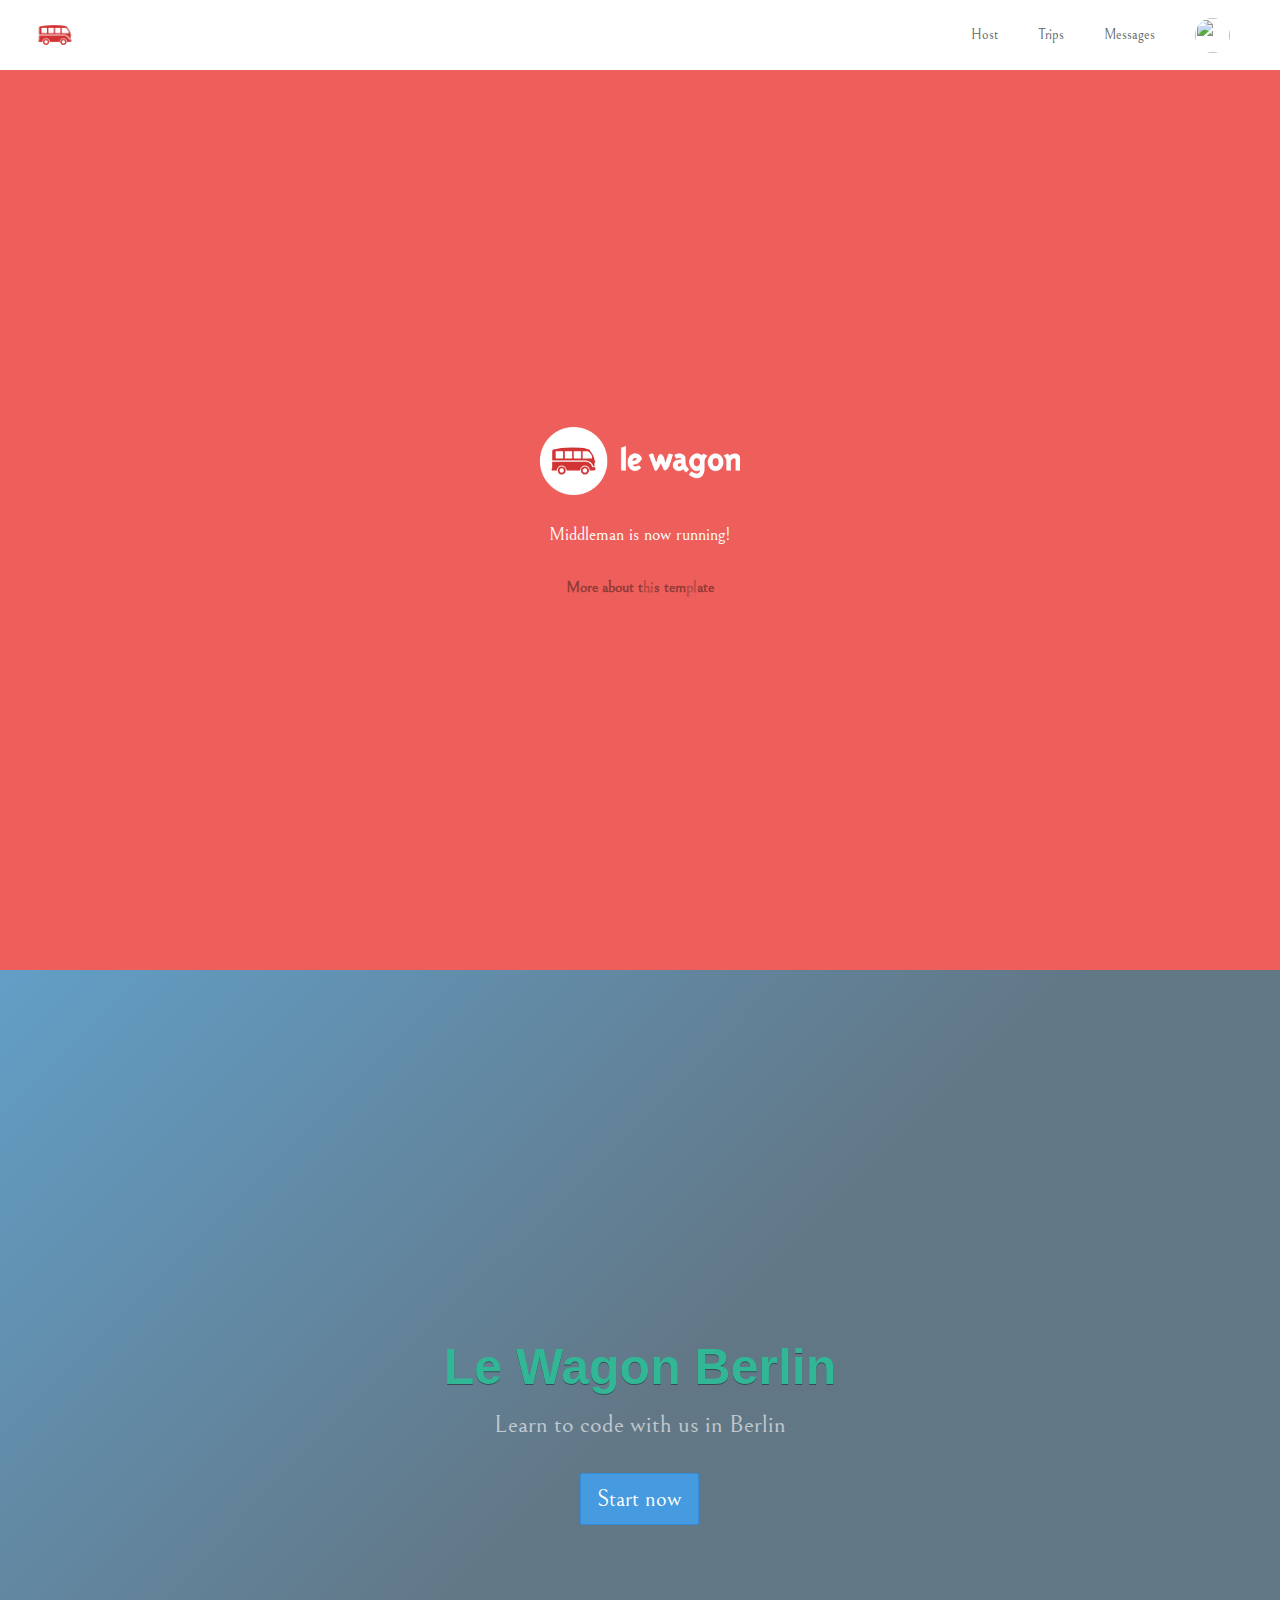
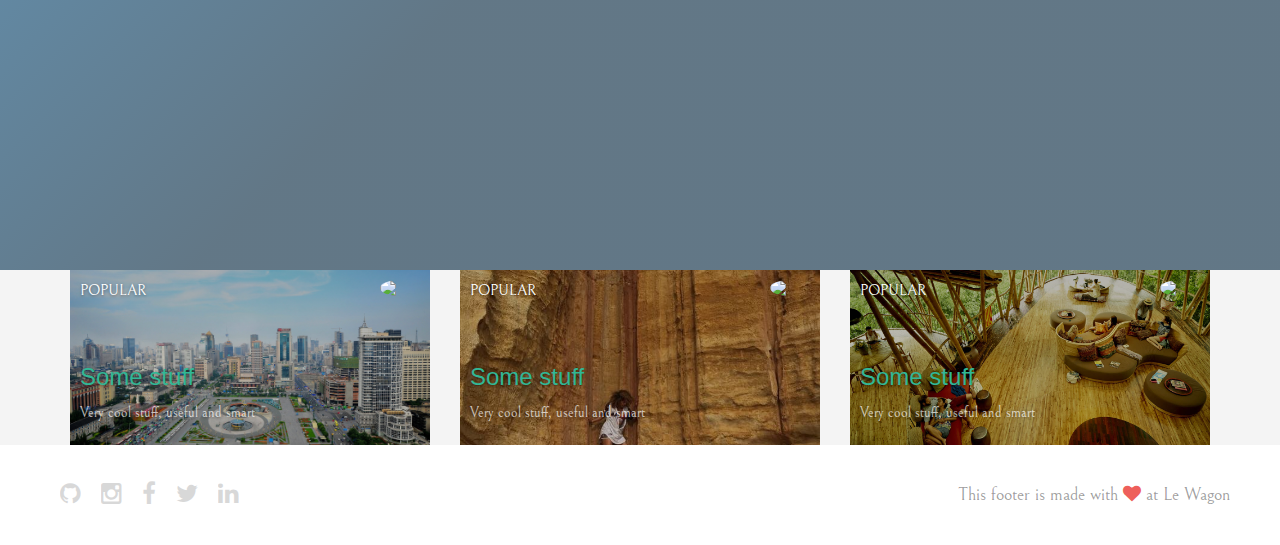
==== commit d35fab31: "Automated commit at 2017-07-31 07:49:29 UTC by middleman-deploy 2.0.0-alpha" ====
--- a/index.html
+++ b/index.html
@@ -7,11 +7,50 @@
           content="width=device-width, initial-scale=1, shrink-to-fit=no">
     <!-- Use the title from a page's frontmatter if it has one -->
     <title>Le Wagon - Middleman</title>
-    <link href="stylesheets/application-3c48b980.css" rel="stylesheet" />
+    <link href="stylesheets/application-55bb94d1.css" rel="stylesheet" />
     <script src="javascripts/application-93de88c9.js"></script>
     <link href="images/favicon-f15af148.png" rel="icon" type="image/png" />
   </head>
   <body>
+    <div class="navbar-wagon">
+        <!-- Logo -->
+  <a href="/" class="navbar-wagon-brand">
+    <img src="images/logo-acc9c0ec.png" alt="logo">
+  </a>
+
+        <!-- Right Navigation -->
+  <div class="navbar-wagon-right hidden-xs hidden-sm">
+
+    <a href="" class="navbar-wagon-item navbar-wagon-link">Host</a>
+    <a href="" class="navbar-wagon-item navbar-wagon-link">Trips</a>
+    <a href="" class="navbar-wagon-item navbar-wagon-link">Messages</a>
+
+          <!-- Profile picture with dropdown list -->
+    <div class="navbar-wagon-item">
+      <div class="dropdown">
+        <img src="http://kitt.lewagon.com/placeholder/users/ssaunier" class="avatar dropdown-toggle" id="navbar-wagon-menu" data-toggle="dropdown">
+        <ul class="dropdown-menu dropdown-menu-right navbar-wagon-dropdown-menu">
+          <li><a href="#">Profile</a></li>
+          <li><a href="#">Dashboard</a></li>
+          <li><a href="#">Log Out</a></li>
+        </ul>
+      </div>
+    </div>
+  </div>
+
+        <!-- Dropdown appearing on mobile only -->
+  <div class="navbar-wagon-item hidden-md hidden-lg">
+    <div class="dropdown">
+      <i class="fa fa-bars dropdown-toggle" data-toggle="dropdown"></i>
+      <ul class="dropdown-menu dropdown-menu-right navbar-wagon-dropdown-menu">
+        <li><a href="#">Host</a></li>
+        <li><a href="#">Trips</a></li>
+        <li><a href="#">Messagese</a></li>
+      </ul>
+    </div>
+  </div>
+</div>
+
     <div id="home">
   <div class="home-content">
     <img src="images/logo-acc9c0ec.png" width="200" alt="Logo" />
@@ -23,6 +62,64 @@
     </p>
   </div>
 </div>
+<div class="banner" style="background-image: linear-gradient(-225deg, rgba(0,101,168,0.6) 0%, rgba(0,36,61,0.6) 50%), url('http://kitt.lewagon.com/placeholder/cities/berlin');">
+  <div class="banner-content">
+    <h1>Le Wagon Berlin</h1>
+    <p>Learn to code with us in Berlin</p>
+    <a class="btn btn-primary btn-lg">Start now</a>
+  </div>
+</div>
+
+<div class="container">
+  <div class="row">
+    <div class="col-xs-12 col-sm-4">
+      <div class="card" style="background-image: linear-gradient(rgba(0,0,0,0.3), rgba(0,0,0,0.2)), url(images/tianfu-square-843a5065.jpg);">
+        <div class="card-category">Popular</div>
+        <div class="card-description">
+          <h2>Some stuff</h2>
+          <p>Very cool stuff, useful and smart</p>
+        </div>
+        <img class="card-user" src="user.jpg">
+        <a class="card-link" href="#" ></a>
+      </div>
+    </div>
+    <div class="col-xs-12 col-sm-4">
+      <div class="card" style="background-image: linear-gradient(rgba(0,0,0,0.3), rgba(0,0,0,0.2)), url(images/aus-9cfa9ef1.jpg);">
+        <div class="card-category">Popular</div>
+        <div class="card-description">
+          <h2>Some stuff</h2>
+          <p>Very cool stuff, useful and smart</p>
+        </div>
+        <img class="card-user" src="user.jpg">
+        <a class="card-link" href="#" ></a>
+      </div>
+    </div>
+    <div class="col-xs-12 col-sm-4">
+      <div class="card" style="background-image: linear-gradient(rgba(0,0,0,0.3), rgba(0,0,0,0.2)), url(images/bali-743939e3.jpg);">
+        <div class="card-category">Popular</div>
+        <div class="card-description">
+          <h2>Some stuff</h2>
+          <p>Very cool stuff, useful and smart</p>
+        </div>
+        <img class="card-user" src="user.jpg">
+        <a class="card-link" href="#" ></a>
+      </div>
+    </div>
+  </div>
+</div>
+
+    <div class="footer">
+  <div class="footer-links">
+    <a href="#"><i class="fa fa-github"></i></a>
+    <a href="#"><i class="fa fa-instagram"></i></a>
+    <a href="#"><i class="fa fa-facebook"></i></a>
+    <a href="#"><i class="fa fa-twitter"></i></a>
+    <a href="#"><i class="fa fa-linkedin"></i></a>
+  </div>
+  <div class="footer-copyright">
+    This footer is made with <i class="fa fa-heart"></i> at Le Wagon
+  </div>
+</div>
 
   </body>
 </html>
--- a/stylesheets/application-55bb94d1.css
+++ b/stylesheets/application-55bb94d1.css
@@ -0,0 +1,8 @@
+@import url("https://fonts.googleapis.com/css?family=Bellefair:400|Slabo:400");/*!
+ * Bootstrap v3.3.7 (http://getbootstrap.com)
+ * Copyright 2011-2016 Twitter, Inc.
+ * Licensed under MIT (https://github.com/twbs/bootstrap/blob/master/LICENSE)
+ *//*! normalize.css v3.0.3 | MIT License | github.com/necolas/normalize.css */html{font-family:sans-serif;-ms-text-size-adjust:100%;-webkit-text-size-adjust:100%}body{margin:0}article,aside,details,figcaption,figure,footer,header,hgroup,main,menu,nav,section,summary{display:block}audio,canvas,progress,video{display:inline-block;vertical-align:baseline}audio:not([controls]){display:none;height:0}[hidden],template{display:none}a{background-color:transparent}a:active,a:hover{outline:0}abbr[title]{border-bottom:1px dotted}b,strong{font-weight:bold}dfn{font-style:italic}h1{font-size:2em;margin:0.67em 0}mark{background:#ff0;color:#000}small{font-size:80%}sub,sup{font-size:75%;line-height:0;position:relative;vertical-align:baseline}sup{top:-0.5em}sub{bottom:-0.25em}img{border:0}svg:not(:root){overflow:hidden}figure{margin:1em 40px}hr{-webkit-box-sizing:content-box;box-sizing:content-box;height:0}pre{overflow:auto}code,kbd,pre,samp{font-family:monospace, monospace;font-size:1em}button,input,optgroup,select,textarea{color:inherit;font:inherit;margin:0}button{overflow:visible}button,select{text-transform:none}button,html input[type="button"],input[type="reset"],input[type="submit"]{-webkit-appearance:button;cursor:pointer}button[disabled],html input[disabled]{cursor:default}button::-moz-focus-inner,input::-moz-focus-inner{border:0;padding:0}input{line-height:normal}input[type="checkbox"],input[type="radio"]{-webkit-box-sizing:border-box;box-sizing:border-box;padding:0}input[type="number"]::-webkit-inner-spin-button,input[type="number"]::-webkit-outer-spin-button{height:auto}input[type="search"]{-webkit-appearance:textfield;-webkit-box-sizing:content-box;box-sizing:content-box}input[type="search"]::-webkit-search-cancel-button,input[type="search"]::-webkit-search-decoration{-webkit-appearance:none}fieldset{border:1px solid #c0c0c0;margin:0 2px;padding:0.35em 0.625em 0.75em}legend{border:0;padding:0}textarea{overflow:auto}optgroup{font-weight:bold}table{border-collapse:collapse;border-spacing:0}td,th{padding:0}/*! Source: https://github.com/h5bp/html5-boilerplate/blob/master/src/css/main.css */@media print{*,*:before,*:after{background:transparent !important;color:#000 !important;-webkit-box-shadow:none !important;box-shadow:none !important;text-shadow:none !important}a,a:visited{text-decoration:underline}a[href]:after{content:" (" attr(href) ")"}abbr[title]:after{content:" (" attr(title) ")"}a[href^="#"]:after,a[href^="javascript:"]:after{content:""}pre,blockquote{border:1px solid #999;page-break-inside:avoid}thead{display:table-header-group}tr,img{page-break-inside:avoid}img{max-width:100% !important}p,h2,h3{orphans:3;widows:3}h2,h3{page-break-after:avoid}.navbar{display:none}.btn>.caret,.dropup>.btn>.caret{border-top-color:#000 !important}.label{border:1px solid #000}.table{border-collapse:collapse !important}.table td,.table th{background-color:#fff !important}.table-bordered th,.table-bordered td{border:1px solid #ddd !important}}@font-face{font-family:'Glyphicons Halflings';src:url("../assets/bootstrap/glyphicons-halflings-regular-86b6f62b.eot");src:url("../assets/bootstrap/glyphicons-halflings-regular-86b6f62b.eot?#iefix") format("embedded-opentype"),url("../assets/bootstrap/glyphicons-halflings-regular-ca35b697.woff2") format("woff2"),url("../assets/bootstrap/glyphicons-halflings-regular-278e49a8.woff") format("woff"),url("../assets/bootstrap/glyphicons-halflings-regular-44bc1850.ttf") format("truetype"),url("../assets/bootstrap/glyphicons-halflings-regular-de51a849.svg#glyphicons_halflingsregular") format("svg")}.glyphicon{position:relative;top:1px;display:inline-block;font-family:'Glyphicons Halflings';font-style:normal;font-weight:normal;line-height:1;-webkit-font-smoothing:antialiased;-moz-osx-font-smoothing:grayscale}.glyphicon-asterisk:before{content:"\002a"}.glyphicon-plus:before{content:"\002b"}.glyphicon-euro:before,.glyphicon-eur:before{content:"\20ac"}.glyphicon-minus:before{content:"\2212"}.glyphicon-cloud:before{content:"\2601"}.glyphicon-envelope:before{content:"\2709"}.glyphicon-pencil:before{content:"\270f"}.glyphicon-glass:before{content:"\e001"}.glyphicon-music:before{content:"\e002"}.glyphicon-search:before{content:"\e003"}.glyphicon-heart:before{content:"\e005"}.glyphicon-star:before{content:"\e006"}.glyphicon-star-empty:before{content:"\e007"}.glyphicon-user:before{content:"\e008"}.glyphicon-film:before{content:"\e009"}.glyphicon-th-large:before{content:"\e010"}.glyphicon-th:before{content:"\e011"}.glyphicon-th-list:before{content:"\e012"}.glyphicon-ok:before{content:"\e013"}.glyphicon-remove:before{content:"\e014"}.glyphicon-zoom-in:before{content:"\e015"}.glyphicon-zoom-out:before{content:"\e016"}.glyphicon-off:before{content:"\e017"}.glyphicon-signal:before{content:"\e018"}.glyphicon-cog:before{content:"\e019"}.glyphicon-trash:before{content:"\e020"}.glyphicon-home:before{content:"\e021"}.glyphicon-file:before{content:"\e022"}.glyphicon-time:before{content:"\e023"}.glyphicon-road:before{content:"\e024"}.glyphicon-download-alt:before{content:"\e025"}.glyphicon-download:before{content:"\e026"}.glyphicon-upload:before{content:"\e027"}.glyphicon-inbox:before{content:"\e028"}.glyphicon-play-circle:before{content:"\e029"}.glyphicon-repeat:before{content:"\e030"}.glyphicon-refresh:before{content:"\e031"}.glyphicon-list-alt:before{content:"\e032"}.glyphicon-lock:before{content:"\e033"}.glyphicon-flag:before{content:"\e034"}.glyphicon-headphones:before{content:"\e035"}.glyphicon-volume-off:before{content:"\e036"}.glyphicon-volume-down:before{content:"\e037"}.glyphicon-volume-up:before{content:"\e038"}.glyphicon-qrcode:before{content:"\e039"}.glyphicon-barcode:before{content:"\e040"}.glyphicon-tag:before{content:"\e041"}.glyphicon-tags:before{content:"\e042"}.glyphicon-book:before{content:"\e043"}.glyphicon-bookmark:before{content:"\e044"}.glyphicon-print:before{content:"\e045"}.glyphicon-camera:before{content:"\e046"}.glyphicon-font:before{content:"\e047"}.glyphicon-bold:before{content:"\e048"}.glyphicon-italic:before{content:"\e049"}.glyphicon-text-height:before{content:"\e050"}.glyphicon-text-width:before{content:"\e051"}.glyphicon-align-left:before{content:"\e052"}.glyphicon-align-center:before{content:"\e053"}.glyphicon-align-right:before{content:"\e054"}.glyphicon-align-justify:before{content:"\e055"}.glyphicon-list:before{content:"\e056"}.glyphicon-indent-left:before{content:"\e057"}.glyphicon-indent-right:before{content:"\e058"}.glyphicon-facetime-video:before{content:"\e059"}.glyphicon-picture:before{content:"\e060"}.glyphicon-map-marker:before{content:"\e062"}.glyphicon-adjust:before{content:"\e063"}.glyphicon-tint:before{content:"\e064"}.glyphicon-edit:before{content:"\e065"}.glyphicon-share:before{content:"\e066"}.glyphicon-check:before{content:"\e067"}.glyphicon-move:before{content:"\e068"}.glyphicon-step-backward:before{content:"\e069"}.glyphicon-fast-backward:before{content:"\e070"}.glyphicon-backward:before{content:"\e071"}.glyphicon-play:before{content:"\e072"}.glyphicon-pause:before{content:"\e073"}.glyphicon-stop:before{content:"\e074"}.glyphicon-forward:before{content:"\e075"}.glyphicon-fast-forward:before{content:"\e076"}.glyphicon-step-forward:before{content:"\e077"}.glyphicon-eject:before{content:"\e078"}.glyphicon-chevron-left:before{content:"\e079"}.glyphicon-chevron-right:before{content:"\e080"}.glyphicon-plus-sign:before{content:"\e081"}.glyphicon-minus-sign:before{content:"\e082"}.glyphicon-remove-sign:before{content:"\e083"}.glyphicon-ok-sign:before{content:"\e084"}.glyphicon-question-sign:before{content:"\e085"}.glyphicon-info-sign:before{content:"\e086"}.glyphicon-screenshot:before{content:"\e087"}.glyphicon-remove-circle:before{content:"\e088"}.glyphicon-ok-circle:before{content:"\e089"}.glyphicon-ban-circle:before{content:"\e090"}.glyphicon-arrow-left:before{content:"\e091"}.glyphicon-arrow-right:before{content:"\e092"}.glyphicon-arrow-up:before{content:"\e093"}.glyphicon-arrow-down:before{content:"\e094"}.glyphicon-share-alt:before{content:"\e095"}.glyphicon-resize-full:before{content:"\e096"}.glyphicon-resize-small:before{content:"\e097"}.glyphicon-exclamation-sign:before{content:"\e101"}.glyphicon-gift:before{content:"\e102"}.glyphicon-leaf:before{content:"\e103"}.glyphicon-fire:before{content:"\e104"}.glyphicon-eye-open:before{content:"\e105"}.glyphicon-eye-close:before{content:"\e106"}.glyphicon-warning-sign:before{content:"\e107"}.glyphicon-plane:before{content:"\e108"}.glyphicon-calendar:before{content:"\e109"}.glyphicon-random:before{content:"\e110"}.glyphicon-comment:before{content:"\e111"}.glyphicon-magnet:before{content:"\e112"}.glyphicon-chevron-up:before{content:"\e113"}.glyphicon-chevron-down:before{content:"\e114"}.glyphicon-retweet:before{content:"\e115"}.glyphicon-shopping-cart:before{content:"\e116"}.glyphicon-folder-close:before{content:"\e117"}.glyphicon-folder-open:before{content:"\e118"}.glyphicon-resize-vertical:before{content:"\e119"}.glyphicon-resize-horizontal:before{content:"\e120"}.glyphicon-hdd:before{content:"\e121"}.glyphicon-bullhorn:before{content:"\e122"}.glyphicon-bell:before{content:"\e123"}.glyphicon-certificate:before{content:"\e124"}.glyphicon-thumbs-up:before{content:"\e125"}.glyphicon-thumbs-down:before{content:"\e126"}.glyphicon-hand-right:before{content:"\e127"}.glyphicon-hand-left:before{content:"\e128"}.glyphicon-hand-up:before{content:"\e129"}.glyphicon-hand-down:before{content:"\e130"}.glyphicon-circle-arrow-right:before{content:"\e131"}.glyphicon-circle-arrow-left:before{content:"\e132"}.glyphicon-circle-arrow-up:before{content:"\e133"}.glyphicon-circle-arrow-down:before{content:"\e134"}.glyphicon-globe:before{content:"\e135"}.glyphicon-wrench:before{content:"\e136"}.glyphicon-tasks:before{content:"\e137"}.glyphicon-filter:before{content:"\e138"}.glyphicon-briefcase:before{content:"\e139"}.glyphicon-fullscreen:before{content:"\e140"}.glyphicon-dashboard:before{content:"\e141"}.glyphicon-paperclip:before{content:"\e142"}.glyphicon-heart-empty:before{content:"\e143"}.glyphicon-link:before{content:"\e144"}.glyphicon-phone:before{content:"\e145"}.glyphicon-pushpin:before{content:"\e146"}.glyphicon-usd:before{content:"\e148"}.glyphicon-gbp:before{content:"\e149"}.glyphicon-sort:before{content:"\e150"}.glyphicon-sort-by-alphabet:before{content:"\e151"}.glyphicon-sort-by-alphabet-alt:before{content:"\e152"}.glyphicon-sort-by-order:before{content:"\e153"}.glyphicon-sort-by-order-alt:before{content:"\e154"}.glyphicon-sort-by-attributes:before{content:"\e155"}.glyphicon-sort-by-attributes-alt:before{content:"\e156"}.glyphicon-unchecked:before{content:"\e157"}.glyphicon-expand:before{content:"\e158"}.glyphicon-collapse-down:before{content:"\e159"}.glyphicon-collapse-up:before{content:"\e160"}.glyphicon-log-in:before{content:"\e161"}.glyphicon-flash:before{content:"\e162"}.glyphicon-log-out:before{content:"\e163"}.glyphicon-new-window:before{content:"\e164"}.glyphicon-record:before{content:"\e165"}.glyphicon-save:before{content:"\e166"}.glyphicon-open:before{content:"\e167"}.glyphicon-saved:before{content:"\e168"}.glyphicon-import:before{content:"\e169"}.glyphicon-export:before{content:"\e170"}.glyphicon-send:before{content:"\e171"}.glyphicon-floppy-disk:before{content:"\e172"}.glyphicon-floppy-saved:before{content:"\e173"}.glyphicon-floppy-remove:before{content:"\e174"}.glyphicon-floppy-save:before{content:"\e175"}.glyphicon-floppy-open:before{content:"\e176"}.glyphicon-credit-card:before{content:"\e177"}.glyphicon-transfer:before{content:"\e178"}.glyphicon-cutlery:before{content:"\e179"}.glyphicon-header:before{content:"\e180"}.glyphicon-compressed:before{content:"\e181"}.glyphicon-earphone:before{content:"\e182"}.glyphicon-phone-alt:before{content:"\e183"}.glyphicon-tower:before{content:"\e184"}.glyphicon-stats:before{content:"\e185"}.glyphicon-sd-video:before{content:"\e186"}.glyphicon-hd-video:before{content:"\e187"}.glyphicon-subtitles:before{content:"\e188"}.glyphicon-sound-stereo:before{content:"\e189"}.glyphicon-sound-dolby:before{content:"\e190"}.glyphicon-sound-5-1:before{content:"\e191"}.glyphicon-sound-6-1:before{content:"\e192"}.glyphicon-sound-7-1:before{content:"\e193"}.glyphicon-copyright-mark:before{content:"\e194"}.glyphicon-registration-mark:before{content:"\e195"}.glyphicon-cloud-download:before{content:"\e197"}.glyphicon-cloud-upload:before{content:"\e198"}.glyphicon-tree-conifer:before{content:"\e199"}.glyphicon-tree-deciduous:before{content:"\e200"}.glyphicon-cd:before{content:"\e201"}.glyphicon-save-file:before{content:"\e202"}.glyphicon-open-file:before{content:"\e203"}.glyphicon-level-up:before{content:"\e204"}.glyphicon-copy:before{content:"\e205"}.glyphicon-paste:before{content:"\e206"}.glyphicon-alert:before{content:"\e209"}.glyphicon-equalizer:before{content:"\e210"}.glyphicon-king:before{content:"\e211"}.glyphicon-queen:before{content:"\e212"}.glyphicon-pawn:before{content:"\e213"}.glyphicon-bishop:before{content:"\e214"}.glyphicon-knight:before{content:"\e215"}.glyphicon-baby-formula:before{content:"\e216"}.glyphicon-tent:before{content:"\26fa"}.glyphicon-blackboard:before{content:"\e218"}.glyphicon-bed:before{content:"\e219"}.glyphicon-apple:before{content:"\f8ff"}.glyphicon-erase:before{content:"\e221"}.glyphicon-hourglass:before{content:"\231b"}.glyphicon-lamp:before{content:"\e223"}.glyphicon-duplicate:before{content:"\e224"}.glyphicon-piggy-bank:before{content:"\e225"}.glyphicon-scissors:before{content:"\e226"}.glyphicon-bitcoin:before{content:"\e227"}.glyphicon-btc:before{content:"\e227"}.glyphicon-xbt:before{content:"\e227"}.glyphicon-yen:before{content:"\00a5"}.glyphicon-jpy:before{content:"\00a5"}.glyphicon-ruble:before{content:"\20bd"}.glyphicon-rub:before{content:"\20bd"}.glyphicon-scale:before{content:"\e230"}.glyphicon-ice-lolly:before{content:"\e231"}.glyphicon-ice-lolly-tasted:before{content:"\e232"}.glyphicon-education:before{content:"\e233"}.glyphicon-option-horizontal:before{content:"\e234"}.glyphicon-option-vertical:before{content:"\e235"}.glyphicon-menu-hamburger:before{content:"\e236"}.glyphicon-modal-window:before{content:"\e237"}.glyphicon-oil:before{content:"\e238"}.glyphicon-grain:before{content:"\e239"}.glyphicon-sunglasses:before{content:"\e240"}.glyphicon-text-size:before{content:"\e241"}.glyphicon-text-color:before{content:"\e242"}.glyphicon-text-background:before{content:"\e243"}.glyphicon-object-align-top:before{content:"\e244"}.glyphicon-object-align-bottom:before{content:"\e245"}.glyphicon-object-align-horizontal:before{content:"\e246"}.glyphicon-object-align-left:before{content:"\e247"}.glyphicon-object-align-vertical:before{content:"\e248"}.glyphicon-object-align-right:before{content:"\e249"}.glyphicon-triangle-right:before{content:"\e250"}.glyphicon-triangle-left:before{content:"\e251"}.glyphicon-triangle-bottom:before{content:"\e252"}.glyphicon-triangle-top:before{content:"\e253"}.glyphicon-console:before{content:"\e254"}.glyphicon-superscript:before{content:"\e255"}.glyphicon-subscript:before{content:"\e256"}.glyphicon-menu-left:before{content:"\e257"}.glyphicon-menu-right:before{content:"\e258"}.glyphicon-menu-down:before{content:"\e259"}.glyphicon-menu-up:before{content:"\e260"}*{-webkit-box-sizing:border-box;box-sizing:border-box}*:before,*:after{-webkit-box-sizing:border-box;box-sizing:border-box}html{font-size:10px;-webkit-tap-highlight-color:transparent}body{font-family:"Bellefair", "Helvetica", "sans-serif";font-size:18px;line-height:1.42857143;color:#333333;background-color:#F4F4F4}input,button,select,textarea{font-family:inherit;font-size:inherit;line-height:inherit}a{color:#469AE0;text-decoration:none}a:hover,a:focus{color:#1f74ba;text-decoration:underline}a:focus{outline:5px auto -webkit-focus-ring-color;outline-offset:-2px}figure{margin:0}img{vertical-align:middle}.img-responsive{display:block;max-width:100%;height:auto}.img-rounded{border-radius:2px}.img-thumbnail{padding:4px;line-height:1.42857143;background-color:#F4F4F4;border:1px solid #ddd;border-radius:2px;-webkit-transition:all 0.2s ease-in-out;transition:all 0.2s ease-in-out;display:inline-block;max-width:100%;height:auto}.img-circle{border-radius:50%}hr{margin-top:25px;margin-bottom:25px;border:0;border-top:1px solid #eeeeee}.sr-only{position:absolute;width:1px;height:1px;margin:-1px;padding:0;overflow:hidden;clip:rect(0, 0, 0, 0);border:0}.sr-only-focusable:active,.sr-only-focusable:focus{position:static;width:auto;height:auto;margin:0;overflow:visible;clip:auto}[role="button"]{cursor:pointer}h1,h2,h3,h4,h5,h6,.h1,.h2,.h3,.h4,.h5,.h6{font-family:"Slabo", "Helvetica", "sans-serif";font-weight:500;line-height:1.1;color:inherit}h1 small,h1 .small,h2 small,h2 .small,h3 small,h3 .small,h4 small,h4 .small,h5 small,h5 .small,h6 small,h6 .small,.h1 small,.h1 .small,.h2 small,.h2 .small,.h3 small,.h3 .small,.h4 small,.h4 .small,.h5 small,.h5 .small,.h6 small,.h6 .small{font-weight:normal;line-height:1;color:#777777}h1,.h1,h2,.h2,h3,.h3{margin-top:25px;margin-bottom:12.5px}h1 small,h1 .small,.h1 small,.h1 .small,h2 small,h2 .small,.h2 small,.h2 .small,h3 small,h3 .small,.h3 small,.h3 .small{font-size:65%}h4,.h4,h5,.h5,h6,.h6{margin-top:12.5px;margin-bottom:12.5px}h4 small,h4 .small,.h4 small,.h4 .small,h5 small,h5 .small,.h5 small,.h5 .small,h6 small,h6 .small,.h6 small,.h6 .small{font-size:75%}h1,.h1{font-size:46px}h2,.h2{font-size:38px}h3,.h3{font-size:31px}h4,.h4{font-size:23px}h5,.h5{font-size:18px}h6,.h6{font-size:16px}p{margin:0 0 12.5px}.lead{margin-bottom:25px;font-size:20px;font-weight:300;line-height:1.4}@media (min-width: 768px){.lead{font-size:27px}}small,.small{font-size:88%}mark,.mark{background-color:#fcf8e3;padding:.2em}.text-left{text-align:left}.text-right{text-align:right}.text-center{text-align:center}.text-justify{text-align:justify}.text-nowrap{white-space:nowrap}.text-lowercase{text-transform:lowercase}.text-uppercase,.initialism{text-transform:uppercase}.text-capitalize{text-transform:capitalize}.text-muted{color:#777777}.text-primary{color:#469AE0}a.text-primary:hover,a.text-primary:focus{color:#2381d0}.text-success{color:#3c763d}a.text-success:hover,a.text-success:focus{color:#2b542c}.text-info{color:#31708f}a.text-info:hover,a.text-info:focus{color:#245269}.text-warning{color:#8a6d3b}a.text-warning:hover,a.text-warning:focus{color:#66512c}.text-danger{color:#a94442}a.text-danger:hover,a.text-danger:focus{color:#843534}.bg-primary{color:#fff}.bg-primary{background-color:#469AE0}a.bg-primary:hover,a.bg-primary:focus{background-color:#2381d0}.bg-success{background-color:#dff0d8}a.bg-success:hover,a.bg-success:focus{background-color:#c1e2b3}.bg-info{background-color:#d9edf7}a.bg-info:hover,a.bg-info:focus{background-color:#afd9ee}.bg-warning{background-color:#fcf8e3}a.bg-warning:hover,a.bg-warning:focus{background-color:#f7ecb5}.bg-danger{background-color:#f2dede}a.bg-danger:hover,a.bg-danger:focus{background-color:#e4b9b9}.page-header{padding-bottom:11.5px;margin:50px 0 25px;border-bottom:1px solid #eeeeee}ul,ol{margin-top:0;margin-bottom:12.5px}ul ul,ul ol,ol ul,ol ol{margin-bottom:0}.list-unstyled{padding-left:0;list-style:none}.list-inline{padding-left:0;list-style:none;margin-left:-5px}.list-inline>li{display:inline-block;padding-left:5px;padding-right:5px}dl{margin-top:0;margin-bottom:25px}dt,dd{line-height:1.42857143}dt{font-weight:bold}dd{margin-left:0}.dl-horizontal dd:before,.dl-horizontal dd:after{content:" ";display:table}.dl-horizontal dd:after{clear:both}@media (min-width: 768px){.dl-horizontal dt{float:left;width:160px;clear:left;text-align:right;overflow:hidden;text-overflow:ellipsis;white-space:nowrap}.dl-horizontal dd{margin-left:180px}}abbr[title],abbr[data-original-title]{cursor:help;border-bottom:1px dotted #777777}.initialism{font-size:90%}blockquote{padding:12.5px 25px;margin:0 0 25px;font-size:22.5px;border-left:5px solid #eeeeee}blockquote p:last-child,blockquote ul:last-child,blockquote ol:last-child{margin-bottom:0}blockquote footer,blockquote small,blockquote .small{display:block;font-size:80%;line-height:1.42857143;color:#777777}blockquote footer:before,blockquote small:before,blockquote .small:before{content:'\2014 \00A0'}.blockquote-reverse,blockquote.pull-right{padding-right:15px;padding-left:0;border-right:5px solid #eeeeee;border-left:0;text-align:right}.blockquote-reverse footer:before,.blockquote-reverse small:before,.blockquote-reverse .small:before,blockquote.pull-right footer:before,blockquote.pull-right small:before,blockquote.pull-right .small:before{content:''}.blockquote-reverse footer:after,.blockquote-reverse small:after,.blockquote-reverse .small:after,blockquote.pull-right footer:after,blockquote.pull-right small:after,blockquote.pull-right .small:after{content:'\00A0 \2014'}address{margin-bottom:25px;font-style:normal;line-height:1.42857143}code,kbd,pre,samp{font-family:Menlo, Monaco, Consolas, "Courier New", monospace}code{padding:2px 4px;font-size:90%;color:#c7254e;background-color:#f9f2f4;border-radius:2px}kbd{padding:2px 4px;font-size:90%;color:#fff;background-color:#333;border-radius:2px;-webkit-box-shadow:inset 0 -1px 0 rgba(0,0,0,0.25);box-shadow:inset 0 -1px 0 rgba(0,0,0,0.25)}kbd kbd{padding:0;font-size:100%;font-weight:bold;-webkit-box-shadow:none;box-shadow:none}pre{display:block;padding:12px;margin:0 0 12.5px;font-size:17px;line-height:1.42857143;word-break:break-all;word-wrap:break-word;color:#333333;background-color:#f5f5f5;border:1px solid #ccc;border-radius:2px}pre code{padding:0;font-size:inherit;color:inherit;white-space:pre-wrap;background-color:transparent;border-radius:0}.pre-scrollable{max-height:340px;overflow-y:scroll}.container{margin-right:auto;margin-left:auto;padding-left:15px;padding-right:15px}.container:before,.container:after{content:" ";display:table}.container:after{clear:both}@media (min-width: 768px){.container{width:750px}}@media (min-width: 992px){.container{width:970px}}@media (min-width: 1200px){.container{width:1170px}}.container-fluid{margin-right:auto;margin-left:auto;padding-left:15px;padding-right:15px}.container-fluid:before,.container-fluid:after{content:" ";display:table}.container-fluid:after{clear:both}.row{margin-left:-15px;margin-right:-15px}.row:before,.row:after{content:" ";display:table}.row:after{clear:both}.col-xs-1,.col-sm-1,.col-md-1,.col-lg-1,.col-xs-2,.col-sm-2,.col-md-2,.col-lg-2,.col-xs-3,.col-sm-3,.col-md-3,.col-lg-3,.col-xs-4,.col-sm-4,.col-md-4,.col-lg-4,.col-xs-5,.col-sm-5,.col-md-5,.col-lg-5,.col-xs-6,.col-sm-6,.col-md-6,.col-lg-6,.col-xs-7,.col-sm-7,.col-md-7,.col-lg-7,.col-xs-8,.col-sm-8,.col-md-8,.col-lg-8,.col-xs-9,.col-sm-9,.col-md-9,.col-lg-9,.col-xs-10,.col-sm-10,.col-md-10,.col-lg-10,.col-xs-11,.col-sm-11,.col-md-11,.col-lg-11,.col-xs-12,.col-sm-12,.col-md-12,.col-lg-12{position:relative;min-height:1px;padding-left:15px;padding-right:15px}.col-xs-1,.col-xs-2,.col-xs-3,.col-xs-4,.col-xs-5,.col-xs-6,.col-xs-7,.col-xs-8,.col-xs-9,.col-xs-10,.col-xs-11,.col-xs-12{float:left}.col-xs-1{width:8.33333333%}.col-xs-2{width:16.66666667%}.col-xs-3{width:25%}.col-xs-4{width:33.33333333%}.col-xs-5{width:41.66666667%}.col-xs-6{width:50%}.col-xs-7{width:58.33333333%}.col-xs-8{width:66.66666667%}.col-xs-9{width:75%}.col-xs-10{width:83.33333333%}.col-xs-11{width:91.66666667%}.col-xs-12{width:100%}.col-xs-pull-0{right:auto}.col-xs-pull-1{right:8.33333333%}.col-xs-pull-2{right:16.66666667%}.col-xs-pull-3{right:25%}.col-xs-pull-4{right:33.33333333%}.col-xs-pull-5{right:41.66666667%}.col-xs-pull-6{right:50%}.col-xs-pull-7{right:58.33333333%}.col-xs-pull-8{right:66.66666667%}.col-xs-pull-9{right:75%}.col-xs-pull-10{right:83.33333333%}.col-xs-pull-11{right:91.66666667%}.col-xs-pull-12{right:100%}.col-xs-push-0{left:auto}.col-xs-push-1{left:8.33333333%}.col-xs-push-2{left:16.66666667%}.col-xs-push-3{left:25%}.col-xs-push-4{left:33.33333333%}.col-xs-push-5{left:41.66666667%}.col-xs-push-6{left:50%}.col-xs-push-7{left:58.33333333%}.col-xs-push-8{left:66.66666667%}.col-xs-push-9{left:75%}.col-xs-push-10{left:83.33333333%}.col-xs-push-11{left:91.66666667%}.col-xs-push-12{left:100%}.col-xs-offset-0{margin-left:0%}.col-xs-offset-1{margin-left:8.33333333%}.col-xs-offset-2{margin-left:16.66666667%}.col-xs-offset-3{margin-left:25%}.col-xs-offset-4{margin-left:33.33333333%}.col-xs-offset-5{margin-left:41.66666667%}.col-xs-offset-6{margin-left:50%}.col-xs-offset-7{margin-left:58.33333333%}.col-xs-offset-8{margin-left:66.66666667%}.col-xs-offset-9{margin-left:75%}.col-xs-offset-10{margin-left:83.33333333%}.col-xs-offset-11{margin-left:91.66666667%}.col-xs-offset-12{margin-left:100%}@media (min-width: 768px){.col-sm-1,.col-sm-2,.col-sm-3,.col-sm-4,.col-sm-5,.col-sm-6,.col-sm-7,.col-sm-8,.col-sm-9,.col-sm-10,.col-sm-11,.col-sm-12{float:left}.col-sm-1{width:8.33333333%}.col-sm-2{width:16.66666667%}.col-sm-3{width:25%}.col-sm-4{width:33.33333333%}.col-sm-5{width:41.66666667%}.col-sm-6{width:50%}.col-sm-7{width:58.33333333%}.col-sm-8{width:66.66666667%}.col-sm-9{width:75%}.col-sm-10{width:83.33333333%}.col-sm-11{width:91.66666667%}.col-sm-12{width:100%}.col-sm-pull-0{right:auto}.col-sm-pull-1{right:8.33333333%}.col-sm-pull-2{right:16.66666667%}.col-sm-pull-3{right:25%}.col-sm-pull-4{right:33.33333333%}.col-sm-pull-5{right:41.66666667%}.col-sm-pull-6{right:50%}.col-sm-pull-7{right:58.33333333%}.col-sm-pull-8{right:66.66666667%}.col-sm-pull-9{right:75%}.col-sm-pull-10{right:83.33333333%}.col-sm-pull-11{right:91.66666667%}.col-sm-pull-12{right:100%}.col-sm-push-0{left:auto}.col-sm-push-1{left:8.33333333%}.col-sm-push-2{left:16.66666667%}.col-sm-push-3{left:25%}.col-sm-push-4{left:33.33333333%}.col-sm-push-5{left:41.66666667%}.col-sm-push-6{left:50%}.col-sm-push-7{left:58.33333333%}.col-sm-push-8{left:66.66666667%}.col-sm-push-9{left:75%}.col-sm-push-10{left:83.33333333%}.col-sm-push-11{left:91.66666667%}.col-sm-push-12{left:100%}.col-sm-offset-0{margin-left:0%}.col-sm-offset-1{margin-left:8.33333333%}.col-sm-offset-2{margin-left:16.66666667%}.col-sm-offset-3{margin-left:25%}.col-sm-offset-4{margin-left:33.33333333%}.col-sm-offset-5{margin-left:41.66666667%}.col-sm-offset-6{margin-left:50%}.col-sm-offset-7{margin-left:58.33333333%}.col-sm-offset-8{margin-left:66.66666667%}.col-sm-offset-9{margin-left:75%}.col-sm-offset-10{margin-left:83.33333333%}.col-sm-offset-11{margin-left:91.66666667%}.col-sm-offset-12{margin-left:100%}}@media (min-width: 992px){.col-md-1,.col-md-2,.col-md-3,.col-md-4,.col-md-5,.col-md-6,.col-md-7,.col-md-8,.col-md-9,.col-md-10,.col-md-11,.col-md-12{float:left}.col-md-1{width:8.33333333%}.col-md-2{width:16.66666667%}.col-md-3{width:25%}.col-md-4{width:33.33333333%}.col-md-5{width:41.66666667%}.col-md-6{width:50%}.col-md-7{width:58.33333333%}.col-md-8{width:66.66666667%}.col-md-9{width:75%}.col-md-10{width:83.33333333%}.col-md-11{width:91.66666667%}.col-md-12{width:100%}.col-md-pull-0{right:auto}.col-md-pull-1{right:8.33333333%}.col-md-pull-2{right:16.66666667%}.col-md-pull-3{right:25%}.col-md-pull-4{right:33.33333333%}.col-md-pull-5{right:41.66666667%}.col-md-pull-6{right:50%}.col-md-pull-7{right:58.33333333%}.col-md-pull-8{right:66.66666667%}.col-md-pull-9{right:75%}.col-md-pull-10{right:83.33333333%}.col-md-pull-11{right:91.66666667%}.col-md-pull-12{right:100%}.col-md-push-0{left:auto}.col-md-push-1{left:8.33333333%}.col-md-push-2{left:16.66666667%}.col-md-push-3{left:25%}.col-md-push-4{left:33.33333333%}.col-md-push-5{left:41.66666667%}.col-md-push-6{left:50%}.col-md-push-7{left:58.33333333%}.col-md-push-8{left:66.66666667%}.col-md-push-9{left:75%}.col-md-push-10{left:83.33333333%}.col-md-push-11{left:91.66666667%}.col-md-push-12{left:100%}.col-md-offset-0{margin-left:0%}.col-md-offset-1{margin-left:8.33333333%}.col-md-offset-2{margin-left:16.66666667%}.col-md-offset-3{margin-left:25%}.col-md-offset-4{margin-left:33.33333333%}.col-md-offset-5{margin-left:41.66666667%}.col-md-offset-6{margin-left:50%}.col-md-offset-7{margin-left:58.33333333%}.col-md-offset-8{margin-left:66.66666667%}.col-md-offset-9{margin-left:75%}.col-md-offset-10{margin-left:83.33333333%}.col-md-offset-11{margin-left:91.66666667%}.col-md-offset-12{margin-left:100%}}@media (min-width: 1200px){.col-lg-1,.col-lg-2,.col-lg-3,.col-lg-4,.col-lg-5,.col-lg-6,.col-lg-7,.col-lg-8,.col-lg-9,.col-lg-10,.col-lg-11,.col-lg-12{float:left}.col-lg-1{width:8.33333333%}.col-lg-2{width:16.66666667%}.col-lg-3{width:25%}.col-lg-4{width:33.33333333%}.col-lg-5{width:41.66666667%}.col-lg-6{width:50%}.col-lg-7{width:58.33333333%}.col-lg-8{width:66.66666667%}.col-lg-9{width:75%}.col-lg-10{width:83.33333333%}.col-lg-11{width:91.66666667%}.col-lg-12{width:100%}.col-lg-pull-0{right:auto}.col-lg-pull-1{right:8.33333333%}.col-lg-pull-2{right:16.66666667%}.col-lg-pull-3{right:25%}.col-lg-pull-4{right:33.33333333%}.col-lg-pull-5{right:41.66666667%}.col-lg-pull-6{right:50%}.col-lg-pull-7{right:58.33333333%}.col-lg-pull-8{right:66.66666667%}.col-lg-pull-9{right:75%}.col-lg-pull-10{right:83.33333333%}.col-lg-pull-11{right:91.66666667%}.col-lg-pull-12{right:100%}.col-lg-push-0{left:auto}.col-lg-push-1{left:8.33333333%}.col-lg-push-2{left:16.66666667%}.col-lg-push-3{left:25%}.col-lg-push-4{left:33.33333333%}.col-lg-push-5{left:41.66666667%}.col-lg-push-6{left:50%}.col-lg-push-7{left:58.33333333%}.col-lg-push-8{left:66.66666667%}.col-lg-push-9{left:75%}.col-lg-push-10{left:83.33333333%}.col-lg-push-11{left:91.66666667%}.col-lg-push-12{left:100%}.col-lg-offset-0{margin-left:0%}.col-lg-offset-1{margin-left:8.33333333%}.col-lg-offset-2{margin-left:16.66666667%}.col-lg-offset-3{margin-left:25%}.col-lg-offset-4{margin-left:33.33333333%}.col-lg-offset-5{margin-left:41.66666667%}.col-lg-offset-6{margin-left:50%}.col-lg-offset-7{margin-left:58.33333333%}.col-lg-offset-8{margin-left:66.66666667%}.col-lg-offset-9{margin-left:75%}.col-lg-offset-10{margin-left:83.33333333%}.col-lg-offset-11{margin-left:91.66666667%}.col-lg-offset-12{margin-left:100%}}table{background-color:transparent}caption{padding-top:8px;padding-bottom:8px;color:#777777;text-align:left}th{text-align:left}.table{width:100%;max-width:100%;margin-bottom:25px}.table>thead>tr>th,.table>thead>tr>td,.table>tbody>tr>th,.table>tbody>tr>td,.table>tfoot>tr>th,.table>tfoot>tr>td{padding:8px;line-height:1.42857143;vertical-align:top;border-top:1px solid #ddd}.table>thead>tr>th{vertical-align:bottom;border-bottom:2px solid #ddd}.table>caption+thead>tr:first-child>th,.table>caption+thead>tr:first-child>td,.table>colgroup+thead>tr:first-child>th,.table>colgroup+thead>tr:first-child>td,.table>thead:first-child>tr:first-child>th,.table>thead:first-child>tr:first-child>td{border-top:0}.table>tbody+tbody{border-top:2px solid #ddd}.table .table{background-color:#F4F4F4}.table-condensed>thead>tr>th,.table-condensed>thead>tr>td,.table-condensed>tbody>tr>th,.table-condensed>tbody>tr>td,.table-condensed>tfoot>tr>th,.table-condensed>tfoot>tr>td{padding:5px}.table-bordered{border:1px solid #ddd}.table-bordered>thead>tr>th,.table-bordered>thead>tr>td,.table-bordered>tbody>tr>th,.table-bordered>tbody>tr>td,.table-bordered>tfoot>tr>th,.table-bordered>tfoot>tr>td{border:1px solid #ddd}.table-bordered>thead>tr>th,.table-bordered>thead>tr>td{border-bottom-width:2px}.table-striped>tbody>tr:nth-of-type(odd){background-color:#f9f9f9}.table-hover>tbody>tr:hover{background-color:#f5f5f5}table col[class*="col-"]{position:static;float:none;display:table-column}table td[class*="col-"],table th[class*="col-"]{position:static;float:none;display:table-cell}.table>thead>tr>td.active,.table>thead>tr>th.active,.table>thead>tr.active>td,.table>thead>tr.active>th,.table>tbody>tr>td.active,.table>tbody>tr>th.active,.table>tbody>tr.active>td,.table>tbody>tr.active>th,.table>tfoot>tr>td.active,.table>tfoot>tr>th.active,.table>tfoot>tr.active>td,.table>tfoot>tr.active>th{background-color:#f5f5f5}.table-hover>tbody>tr>td.active:hover,.table-hover>tbody>tr>th.active:hover,.table-hover>tbody>tr.active:hover>td,.table-hover>tbody>tr:hover>.active,.table-hover>tbody>tr.active:hover>th{background-color:#e8e8e8}.table>thead>tr>td.success,.table>thead>tr>th.success,.table>thead>tr.success>td,.table>thead>tr.success>th,.table>tbody>tr>td.success,.table>tbody>tr>th.success,.table>tbody>tr.success>td,.table>tbody>tr.success>th,.table>tfoot>tr>td.success,.table>tfoot>tr>th.success,.table>tfoot>tr.success>td,.table>tfoot>tr.success>th{background-color:#dff0d8}.table-hover>tbody>tr>td.success:hover,.table-hover>tbody>tr>th.success:hover,.table-hover>tbody>tr.success:hover>td,.table-hover>tbody>tr:hover>.success,.table-hover>tbody>tr.success:hover>th{background-color:#d0e9c6}.table>thead>tr>td.info,.table>thead>tr>th.info,.table>thead>tr.info>td,.table>thead>tr.info>th,.table>tbody>tr>td.info,.table>tbody>tr>th.info,.table>tbody>tr.info>td,.table>tbody>tr.info>th,.table>tfoot>tr>td.info,.table>tfoot>tr>th.info,.table>tfoot>tr.info>td,.table>tfoot>tr.info>th{background-color:#d9edf7}.table-hover>tbody>tr>td.info:hover,.table-hover>tbody>tr>th.info:hover,.table-hover>tbody>tr.info:hover>td,.table-hover>tbody>tr:hover>.info,.table-hover>tbody>tr.info:hover>th{background-color:#c4e3f3}.table>thead>tr>td.warning,.table>thead>tr>th.warning,.table>thead>tr.warning>td,.table>thead>tr.warning>th,.table>tbody>tr>td.warning,.table>tbody>tr>th.warning,.table>tbody>tr.warning>td,.table>tbody>tr.warning>th,.table>tfoot>tr>td.warning,.table>tfoot>tr>th.warning,.table>tfoot>tr.warning>td,.table>tfoot>tr.warning>th{background-color:#fcf8e3}.table-hover>tbody>tr>td.warning:hover,.table-hover>tbody>tr>th.warning:hover,.table-hover>tbody>tr.warning:hover>td,.table-hover>tbody>tr:hover>.warning,.table-hover>tbody>tr.warning:hover>th{background-color:#faf2cc}.table>thead>tr>td.danger,.table>thead>tr>th.danger,.table>thead>tr.danger>td,.table>thead>tr.danger>th,.table>tbody>tr>td.danger,.table>tbody>tr>th.danger,.table>tbody>tr.danger>td,.table>tbody>tr.danger>th,.table>tfoot>tr>td.danger,.table>tfoot>tr>th.danger,.table>tfoot>tr.danger>td,.table>tfoot>tr.danger>th{background-color:#f2dede}.table-hover>tbody>tr>td.danger:hover,.table-hover>tbody>tr>th.danger:hover,.table-hover>tbody>tr.danger:hover>td,.table-hover>tbody>tr:hover>.danger,.table-hover>tbody>tr.danger:hover>th{background-color:#ebcccc}.table-responsive{overflow-x:auto;min-height:0.01%}@media screen and (max-width: 767px){.table-responsive{width:100%;margin-bottom:18.75px;overflow-y:hidden;-ms-overflow-style:-ms-autohiding-scrollbar;border:1px solid #ddd}.table-responsive>.table{margin-bottom:0}.table-responsive>.table>thead>tr>th,.table-responsive>.table>thead>tr>td,.table-responsive>.table>tbody>tr>th,.table-responsive>.table>tbody>tr>td,.table-responsive>.table>tfoot>tr>th,.table-responsive>.table>tfoot>tr>td{white-space:nowrap}.table-responsive>.table-bordered{border:0}.table-responsive>.table-bordered>thead>tr>th:first-child,.table-responsive>.table-bordered>thead>tr>td:first-child,.table-responsive>.table-bordered>tbody>tr>th:first-child,.table-responsive>.table-bordered>tbody>tr>td:first-child,.table-responsive>.table-bordered>tfoot>tr>th:first-child,.table-responsive>.table-bordered>tfoot>tr>td:first-child{border-left:0}.table-responsive>.table-bordered>thead>tr>th:last-child,.table-responsive>.table-bordered>thead>tr>td:last-child,.table-responsive>.table-bordered>tbody>tr>th:last-child,.table-responsive>.table-bordered>tbody>tr>td:last-child,.table-responsive>.table-bordered>tfoot>tr>th:last-child,.table-responsive>.table-bordered>tfoot>tr>td:last-child{border-right:0}.table-responsive>.table-bordered>tbody>tr:last-child>th,.table-responsive>.table-bordered>tbody>tr:last-child>td,.table-responsive>.table-bordered>tfoot>tr:last-child>th,.table-responsive>.table-bordered>tfoot>tr:last-child>td{border-bottom:0}}fieldset{padding:0;margin:0;border:0;min-width:0}legend{display:block;width:100%;padding:0;margin-bottom:25px;font-size:27px;line-height:inherit;color:#333333;border:0;border-bottom:1px solid #e5e5e5}label{display:inline-block;max-width:100%;margin-bottom:5px;font-weight:bold}input[type="search"]{-webkit-box-sizing:border-box;box-sizing:border-box}input[type="radio"],input[type="checkbox"]{margin:4px 0 0;margin-top:1px \9;line-height:normal}input[type="file"]{display:block}input[type="range"]{display:block;width:100%}select[multiple],select[size]{height:auto}input[type="file"]:focus,input[type="radio"]:focus,input[type="checkbox"]:focus{outline:5px auto -webkit-focus-ring-color;outline-offset:-2px}output{display:block;padding-top:7px;font-size:18px;line-height:1.42857143;color:#000000}.form-control{display:block;width:100%;height:39px;padding:6px 12px;font-size:18px;line-height:1.42857143;color:#000000;background-color:#fff;background-image:none;border:1px solid #ccc;border-radius:2px;-webkit-box-shadow:inset 0 1px 1px rgba(0,0,0,0.075);box-shadow:inset 0 1px 1px rgba(0,0,0,0.075);-webkit-transition:border-color ease-in-out 0.15s, box-shadow ease-in-out 0.15s;-webkit-transition:border-color ease-in-out 0.15s, -webkit-box-shadow ease-in-out 0.15s;transition:border-color ease-in-out 0.15s, -webkit-box-shadow ease-in-out 0.15s;transition:border-color ease-in-out 0.15s, box-shadow ease-in-out 0.15s;transition:border-color ease-in-out 0.15s, box-shadow ease-in-out 0.15s, -webkit-box-shadow ease-in-out 0.15s}.form-control:focus{border-color:#66afe9;outline:0;-webkit-box-shadow:inset 0 1px 1px rgba(0,0,0,0.075),0 0 8px rgba(102,175,233,0.6);box-shadow:inset 0 1px 1px rgba(0,0,0,0.075),0 0 8px rgba(102,175,233,0.6)}.form-control::-moz-placeholder{color:#999;opacity:1}.form-control:-ms-input-placeholder{color:#999}.form-control::-webkit-input-placeholder{color:#999}.form-control::-ms-expand{border:0;background-color:transparent}.form-control[disabled],.form-control[readonly],fieldset[disabled] .form-control{background-color:#eeeeee;opacity:1}.form-control[disabled],fieldset[disabled] .form-control{cursor:not-allowed}textarea.form-control{height:auto}input[type="search"]{-webkit-appearance:none}@media screen and (-webkit-min-device-pixel-ratio: 0){input[type="date"].form-control,input[type="time"].form-control,input[type="datetime-local"].form-control,input[type="month"].form-control{line-height:39px}input[type="date"].input-sm,.input-group-sm>input[type="date"].form-control,.input-group-sm>input[type="date"].input-group-addon,.input-group-sm>.input-group-btn>input[type="date"].btn,.input-group-sm input[type="date"],input[type="time"].input-sm,.input-group-sm>input[type="time"].form-control,.input-group-sm>input[type="time"].input-group-addon,.input-group-sm>.input-group-btn>input[type="time"].btn,.input-group-sm input[type="time"],input[type="datetime-local"].input-sm,.input-group-sm>input[type="datetime-local"].form-control,.input-group-sm>input[type="datetime-local"].input-group-addon,.input-group-sm>.input-group-btn>input[type="datetime-local"].btn,.input-group-sm input[type="datetime-local"],input[type="month"].input-sm,.input-group-sm>input[type="month"].form-control,.input-group-sm>input[type="month"].input-group-addon,.input-group-sm>.input-group-btn>input[type="month"].btn,.input-group-sm input[type="month"]{line-height:36px}input[type="date"].input-lg,.input-group-lg>input[type="date"].form-control,.input-group-lg>input[type="date"].input-group-addon,.input-group-lg>.input-group-btn>input[type="date"].btn,.input-group-lg input[type="date"],input[type="time"].input-lg,.input-group-lg>input[type="time"].form-control,.input-group-lg>input[type="time"].input-group-addon,.input-group-lg>.input-group-btn>input[type="time"].btn,.input-group-lg input[type="time"],input[type="datetime-local"].input-lg,.input-group-lg>input[type="datetime-local"].form-control,.input-group-lg>input[type="datetime-local"].input-group-addon,.input-group-lg>.input-group-btn>input[type="datetime-local"].btn,.input-group-lg input[type="datetime-local"],input[type="month"].input-lg,.input-group-lg>input[type="month"].form-control,.input-group-lg>input[type="month"].input-group-addon,.input-group-lg>.input-group-btn>input[type="month"].btn,.input-group-lg input[type="month"]{line-height:53px}}.form-group{margin-bottom:15px}.radio,.checkbox{position:relative;display:block;margin-top:10px;margin-bottom:10px}.radio label,.checkbox label{min-height:25px;padding-left:20px;margin-bottom:0;font-weight:normal;cursor:pointer}.radio input[type="radio"],.radio-inline input[type="radio"],.checkbox input[type="checkbox"],.checkbox-inline input[type="checkbox"]{position:absolute;margin-left:-20px;margin-top:4px \9}.radio+.radio,.checkbox+.checkbox{margin-top:-5px}.radio-inline,.checkbox-inline{position:relative;display:inline-block;padding-left:20px;margin-bottom:0;vertical-align:middle;font-weight:normal;cursor:pointer}.radio-inline+.radio-inline,.checkbox-inline+.checkbox-inline{margin-top:0;margin-left:10px}input[type="radio"][disabled],input[type="radio"].disabled,fieldset[disabled] input[type="radio"],input[type="checkbox"][disabled],input[type="checkbox"].disabled,fieldset[disabled] input[type="checkbox"]{cursor:not-allowed}.radio-inline.disabled,fieldset[disabled] .radio-inline,.checkbox-inline.disabled,fieldset[disabled] .checkbox-inline{cursor:not-allowed}.radio.disabled label,fieldset[disabled] .radio label,.checkbox.disabled label,fieldset[disabled] .checkbox label{cursor:not-allowed}.form-control-static{padding-top:7px;padding-bottom:7px;margin-bottom:0;min-height:43px}.form-control-static.input-lg,.input-group-lg>.form-control-static.form-control,.input-group-lg>.form-control-static.input-group-addon,.input-group-lg>.input-group-btn>.form-control-static.btn,.form-control-static.input-sm,.input-group-sm>.form-control-static.form-control,.input-group-sm>.form-control-static.input-group-addon,.input-group-sm>.input-group-btn>.form-control-static.btn{padding-left:0;padding-right:0}.input-sm,.input-group-sm>.form-control,.input-group-sm>.input-group-addon,.input-group-sm>.input-group-btn>.btn{height:36px;padding:5px 10px;font-size:16px;line-height:1.5;border-radius:2px}select.input-sm,.input-group-sm>select.form-control,.input-group-sm>select.input-group-addon,.input-group-sm>.input-group-btn>select.btn{height:36px;line-height:36px}textarea.input-sm,.input-group-sm>textarea.form-control,.input-group-sm>textarea.input-group-addon,.input-group-sm>.input-group-btn>textarea.btn,select[multiple].input-sm,.input-group-sm>select[multiple].form-control,.input-group-sm>select[multiple].input-group-addon,.input-group-sm>.input-group-btn>select[multiple].btn{height:auto}.form-group-sm .form-control{height:36px;padding:5px 10px;font-size:16px;line-height:1.5;border-radius:2px}.form-group-sm select.form-control{height:36px;line-height:36px}.form-group-sm textarea.form-control,.form-group-sm select[multiple].form-control{height:auto}.form-group-sm .form-control-static{height:36px;min-height:41px;padding:6px 10px;font-size:16px;line-height:1.5}.input-lg,.input-group-lg>.form-control,.input-group-lg>.input-group-addon,.input-group-lg>.input-group-btn>.btn{height:53px;padding:10px 16px;font-size:23px;line-height:1.3333333;border-radius:2px}select.input-lg,.input-group-lg>select.form-control,.input-group-lg>select.input-group-addon,.input-group-lg>.input-group-btn>select.btn{height:53px;line-height:53px}textarea.input-lg,.input-group-lg>textarea.form-control,.input-group-lg>textarea.input-group-addon,.input-group-lg>.input-group-btn>textarea.btn,select[multiple].input-lg,.input-group-lg>select[multiple].form-control,.input-group-lg>select[multiple].input-group-addon,.input-group-lg>.input-group-btn>select[multiple].btn{height:auto}.form-group-lg .form-control{height:53px;padding:10px 16px;font-size:23px;line-height:1.3333333;border-radius:2px}.form-group-lg select.form-control{height:53px;line-height:53px}.form-group-lg textarea.form-control,.form-group-lg select[multiple].form-control{height:auto}.form-group-lg .form-control-static{height:53px;min-height:48px;padding:11px 16px;font-size:23px;line-height:1.3333333}.has-feedback{position:relative}.has-feedback .form-control{padding-right:48.75px}.form-control-feedback{position:absolute;top:0;right:0;z-index:2;display:block;width:39px;height:39px;line-height:39px;text-align:center;pointer-events:none}.input-lg+.form-control-feedback,.input-group-lg>.form-control+.form-control-feedback,.input-group-lg>.input-group-addon+.form-control-feedback,.input-group-lg>.input-group-btn>.btn+.form-control-feedback,.input-group-lg+.form-control-feedback,.form-group-lg .form-control+.form-control-feedback{width:53px;height:53px;line-height:53px}.input-sm+.form-control-feedback,.input-group-sm>.form-control+.form-control-feedback,.input-group-sm>.input-group-addon+.form-control-feedback,.input-group-sm>.input-group-btn>.btn+.form-control-feedback,.input-group-sm+.form-control-feedback,.form-group-sm .form-control+.form-control-feedback{width:36px;height:36px;line-height:36px}.has-success .help-block,.has-success .control-label,.has-success .radio,.has-success .checkbox,.has-success .radio-inline,.has-success .checkbox-inline,.has-success.radio label,.has-success.checkbox label,.has-success.radio-inline label,.has-success.checkbox-inline label{color:#3c763d}.has-success .form-control{border-color:#3c763d;-webkit-box-shadow:inset 0 1px 1px rgba(0,0,0,0.075);box-shadow:inset 0 1px 1px rgba(0,0,0,0.075)}.has-success .form-control:focus{border-color:#2b542c;-webkit-box-shadow:inset 0 1px 1px rgba(0,0,0,0.075),0 0 6px #67b168;box-shadow:inset 0 1px 1px rgba(0,0,0,0.075),0 0 6px #67b168}.has-success .input-group-addon{color:#3c763d;border-color:#3c763d;background-color:#dff0d8}.has-success .form-control-feedback{color:#3c763d}.has-warning .help-block,.has-warning .control-label,.has-warning .radio,.has-warning .checkbox,.has-warning .radio-inline,.has-warning .checkbox-inline,.has-warning.radio label,.has-warning.checkbox label,.has-warning.radio-inline label,.has-warning.checkbox-inline label{color:#8a6d3b}.has-warning .form-control{border-color:#8a6d3b;-webkit-box-shadow:inset 0 1px 1px rgba(0,0,0,0.075);box-shadow:inset 0 1px 1px rgba(0,0,0,0.075)}.has-warning .form-control:focus{border-color:#66512c;-webkit-box-shadow:inset 0 1px 1px rgba(0,0,0,0.075),0 0 6px #c0a16b;box-shadow:inset 0 1px 1px rgba(0,0,0,0.075),0 0 6px #c0a16b}.has-warning .input-group-addon{color:#8a6d3b;border-color:#8a6d3b;background-color:#fcf8e3}.has-warning .form-control-feedback{color:#8a6d3b}.has-error .help-block,.has-error .control-label,.has-error .radio,.has-error .checkbox,.has-error .radio-inline,.has-error .checkbox-inline,.has-error.radio label,.has-error.checkbox label,.has-error.radio-inline label,.has-error.checkbox-inline label{color:#a94442}.has-error .form-control{border-color:#a94442;-webkit-box-shadow:inset 0 1px 1px rgba(0,0,0,0.075);box-shadow:inset 0 1px 1px rgba(0,0,0,0.075)}.has-error .form-control:focus{border-color:#843534;-webkit-box-shadow:inset 0 1px 1px rgba(0,0,0,0.075),0 0 6px #ce8483;box-shadow:inset 0 1px 1px rgba(0,0,0,0.075),0 0 6px #ce8483}.has-error .input-group-addon{color:#a94442;border-color:#a94442;background-color:#f2dede}.has-error .form-control-feedback{color:#a94442}.has-feedback label ~ .form-control-feedback{top:30px}.has-feedback label.sr-only ~ .form-control-feedback{top:0}.help-block{display:block;margin-top:5px;margin-bottom:10px;color:#737373}@media (min-width: 768px){.form-inline .form-group{display:inline-block;margin-bottom:0;vertical-align:middle}.form-inline .form-control{display:inline-block;width:auto;vertical-align:middle}.form-inline .form-control-static{display:inline-block}.form-inline .input-group{display:inline-table;vertical-align:middle}.form-inline .input-group .input-group-addon,.form-inline .input-group .input-group-btn,.form-inline .input-group .form-control{width:auto}.form-inline .input-group>.form-control{width:100%}.form-inline .control-label{margin-bottom:0;vertical-align:middle}.form-inline .radio,.form-inline .checkbox{display:inline-block;margin-top:0;margin-bottom:0;vertical-align:middle}.form-inline .radio label,.form-inline .checkbox label{padding-left:0}.form-inline .radio input[type="radio"],.form-inline .checkbox input[type="checkbox"]{position:relative;margin-left:0}.form-inline .has-feedback .form-control-feedback{top:0}}.form-horizontal .radio,.form-horizontal .checkbox,.form-horizontal .radio-inline,.form-horizontal .checkbox-inline{margin-top:0;margin-bottom:0;padding-top:7px}.form-horizontal .radio,.form-horizontal .checkbox{min-height:32px}.form-horizontal .form-group{margin-left:-15px;margin-right:-15px}.form-horizontal .form-group:before,.form-horizontal .form-group:after{content:" ";display:table}.form-horizontal .form-group:after{clear:both}@media (min-width: 768px){.form-horizontal .control-label{text-align:right;margin-bottom:0;padding-top:7px}}.form-horizontal .has-feedback .form-control-feedback{right:15px}@media (min-width: 768px){.form-horizontal .form-group-lg .control-label{padding-top:11px;font-size:23px}}@media (min-width: 768px){.form-horizontal .form-group-sm .control-label{padding-top:6px;font-size:16px}}.btn{display:inline-block;margin-bottom:0;font-weight:normal;text-align:center;vertical-align:middle;-ms-touch-action:manipulation;touch-action:manipulation;cursor:pointer;background-image:none;border:1px solid transparent;white-space:nowrap;padding:6px 12px;font-size:18px;line-height:1.42857143;border-radius:2px;-webkit-user-select:none;-moz-user-select:none;-ms-user-select:none;user-select:none}.btn:focus,.btn.focus,.btn:active:focus,.btn:active.focus,.btn.active:focus,.btn.active.focus{outline:5px auto -webkit-focus-ring-color;outline-offset:-2px}.btn:hover,.btn:focus,.btn.focus{color:#333;text-decoration:none}.btn:active,.btn.active{outline:0;background-image:none;-webkit-box-shadow:inset 0 3px 5px rgba(0,0,0,0.125);box-shadow:inset 0 3px 5px rgba(0,0,0,0.125)}.btn.disabled,.btn[disabled],fieldset[disabled] .btn{cursor:not-allowed;opacity:0.65;filter:alpha(opacity=65);-webkit-box-shadow:none;box-shadow:none}a.btn.disabled,fieldset[disabled] a.btn{pointer-events:none}.btn-default{color:#333;background-color:#fff;border-color:#ccc}.btn-default:focus,.btn-default.focus{color:#333;background-color:#e6e6e6;border-color:#8c8c8c}.btn-default:hover{color:#333;background-color:#e6e6e6;border-color:#adadad}.btn-default:active,.btn-default.active,.open>.btn-default.dropdown-toggle{color:#333;background-color:#e6e6e6;border-color:#adadad}.btn-default:active:hover,.btn-default:active:focus,.btn-default:active.focus,.btn-default.active:hover,.btn-default.active:focus,.btn-default.active.focus,.open>.btn-default.dropdown-toggle:hover,.open>.btn-default.dropdown-toggle:focus,.open>.btn-default.dropdown-toggle.focus{color:#333;background-color:#d4d4d4;border-color:#8c8c8c}.btn-default:active,.btn-default.active,.open>.btn-default.dropdown-toggle{background-image:none}.btn-default.disabled:hover,.btn-default.disabled:focus,.btn-default.disabled.focus,.btn-default[disabled]:hover,.btn-default[disabled]:focus,.btn-default[disabled].focus,fieldset[disabled] .btn-default:hover,fieldset[disabled] .btn-default:focus,fieldset[disabled] .btn-default.focus{background-color:#fff;border-color:#ccc}.btn-default .badge{color:#fff;background-color:#333}.btn-primary{color:#fff;background-color:#469AE0;border-color:#308edc}.btn-primary:focus,.btn-primary.focus{color:#fff;background-color:#2381d0;border-color:#144b79}.btn-primary:hover{color:#fff;background-color:#2381d0;border-color:#1e6eb2}.btn-primary:active,.btn-primary.active,.open>.btn-primary.dropdown-toggle{color:#fff;background-color:#2381d0;border-color:#1e6eb2}.btn-primary:active:hover,.btn-primary:active:focus,.btn-primary:active.focus,.btn-primary.active:hover,.btn-primary.active:focus,.btn-primary.active.focus,.open>.btn-primary.dropdown-toggle:hover,.open>.btn-primary.dropdown-toggle:focus,.open>.btn-primary.dropdown-toggle.focus{color:#fff;background-color:#1e6eb2;border-color:#144b79}.btn-primary:active,.btn-primary.active,.open>.btn-primary.dropdown-toggle{background-image:none}.btn-primary.disabled:hover,.btn-primary.disabled:focus,.btn-primary.disabled.focus,.btn-primary[disabled]:hover,.btn-primary[disabled]:focus,.btn-primary[disabled].focus,fieldset[disabled] .btn-primary:hover,fieldset[disabled] .btn-primary:focus,fieldset[disabled] .btn-primary.focus{background-color:#469AE0;border-color:#308edc}.btn-primary .badge{color:#469AE0;background-color:#fff}.btn-success{color:#fff;background-color:#32B796;border-color:#2da386}.btn-success:focus,.btn-success.focus{color:#fff;background-color:#278f75;border-color:#113f34}.btn-success:hover{color:#fff;background-color:#278f75;border-color:#1f735e}.btn-success:active,.btn-success.active,.open>.btn-success.dropdown-toggle{color:#fff;background-color:#278f75;border-color:#1f735e}.btn-success:active:hover,.btn-success:active:focus,.btn-success:active.focus,.btn-success.active:hover,.btn-success.active:focus,.btn-success.active.focus,.open>.btn-success.dropdown-toggle:hover,.open>.btn-success.dropdown-toggle:focus,.open>.btn-success.dropdown-toggle.focus{color:#fff;background-color:#1f735e;border-color:#113f34}.btn-success:active,.btn-success.active,.open>.btn-success.dropdown-toggle{background-image:none}.btn-success.disabled:hover,.btn-success.disabled:focus,.btn-success.disabled.focus,.btn-success[disabled]:hover,.btn-success[disabled]:focus,.btn-success[disabled].focus,fieldset[disabled] .btn-success:hover,fieldset[disabled] .btn-success:focus,fieldset[disabled] .btn-success.focus{background-color:#32B796;border-color:#2da386}.btn-success .badge{color:#32B796;background-color:#fff}.btn-info{color:#fff;background-color:#FDB631;border-color:#fdad18}.btn-info:focus,.btn-info.focus{color:#fff;background-color:#f9a302;border-color:#946101}.btn-info:hover{color:#fff;background-color:#f9a302;border-color:#d58c02}.btn-info:active,.btn-info.active,.open>.btn-info.dropdown-toggle{color:#fff;background-color:#f9a302;border-color:#d58c02}.btn-info:active:hover,.btn-info:active:focus,.btn-info:active.focus,.btn-info.active:hover,.btn-info.active:focus,.btn-info.active.focus,.open>.btn-info.dropdown-toggle:hover,.open>.btn-info.dropdown-toggle:focus,.open>.btn-info.dropdown-toggle.focus{color:#fff;background-color:#d58c02;border-color:#946101}.btn-info:active,.btn-info.active,.open>.btn-info.dropdown-toggle{background-image:none}.btn-info.disabled:hover,.btn-info.disabled:focus,.btn-info.disabled.focus,.btn-info[disabled]:hover,.btn-info[disabled]:focus,.btn-info[disabled].focus,fieldset[disabled] .btn-info:hover,fieldset[disabled] .btn-info:focus,fieldset[disabled] .btn-info.focus{background-color:#FDB631;border-color:#fdad18}.btn-info .badge{color:#FDB631;background-color:#fff}.btn-warning{color:#fff;background-color:#E67E22;border-color:#d67118}.btn-warning:focus,.btn-warning.focus{color:#fff;background-color:#bf6516;border-color:#64350b}.btn-warning:hover{color:#fff;background-color:#bf6516;border-color:#9f5412}.btn-warning:active,.btn-warning.active,.open>.btn-warning.dropdown-toggle{color:#fff;background-color:#bf6516;border-color:#9f5412}.btn-warning:active:hover,.btn-warning:active:focus,.btn-warning:active.focus,.btn-warning.active:hover,.btn-warning.active:focus,.btn-warning.active.focus,.open>.btn-warning.dropdown-toggle:hover,.open>.btn-warning.dropdown-toggle:focus,.open>.btn-warning.dropdown-toggle.focus{color:#fff;background-color:#9f5412;border-color:#64350b}.btn-warning:active,.btn-warning.active,.open>.btn-warning.dropdown-toggle{background-image:none}.btn-warning.disabled:hover,.btn-warning.disabled:focus,.btn-warning.disabled.focus,.btn-warning[disabled]:hover,.btn-warning[disabled]:focus,.btn-warning[disabled].focus,fieldset[disabled] .btn-warning:hover,fieldset[disabled] .btn-warning:focus,fieldset[disabled] .btn-warning.focus{background-color:#E67E22;border-color:#d67118}.btn-warning .badge{color:#E67E22;background-color:#fff}.btn-danger{color:#fff;background-color:#EE5F5B;border-color:#ec4844}.btn-danger:focus,.btn-danger.focus{color:#fff;background-color:#e9322d;border-color:#9f1411}.btn-danger:hover{color:#fff;background-color:#e9322d;border-color:#dc1c17}.btn-danger:active,.btn-danger.active,.open>.btn-danger.dropdown-toggle{color:#fff;background-color:#e9322d;border-color:#dc1c17}.btn-danger:active:hover,.btn-danger:active:focus,.btn-danger:active.focus,.btn-danger.active:hover,.btn-danger.active:focus,.btn-danger.active.focus,.open>.btn-danger.dropdown-toggle:hover,.open>.btn-danger.dropdown-toggle:focus,.open>.btn-danger.dropdown-toggle.focus{color:#fff;background-color:#dc1c17;border-color:#9f1411}.btn-danger:active,.btn-danger.active,.open>.btn-danger.dropdown-toggle{background-image:none}.btn-danger.disabled:hover,.btn-danger.disabled:focus,.btn-danger.disabled.focus,.btn-danger[disabled]:hover,.btn-danger[disabled]:focus,.btn-danger[disabled].focus,fieldset[disabled] .btn-danger:hover,fieldset[disabled] .btn-danger:focus,fieldset[disabled] .btn-danger.focus{background-color:#EE5F5B;border-color:#ec4844}.btn-danger .badge{color:#EE5F5B;background-color:#fff}.btn-link{color:#469AE0;font-weight:normal;border-radius:0}.btn-link,.btn-link:active,.btn-link.active,.btn-link[disabled],fieldset[disabled] .btn-link{background-color:transparent;-webkit-box-shadow:none;box-shadow:none}.btn-link,.btn-link:hover,.btn-link:focus,.btn-link:active{border-color:transparent}.btn-link:hover,.btn-link:focus{color:#1f74ba;text-decoration:underline;background-color:transparent}.btn-link[disabled]:hover,.btn-link[disabled]:focus,fieldset[disabled] .btn-link:hover,fieldset[disabled] .btn-link:focus{color:#777777;text-decoration:none}.btn-lg,.btn-group-lg>.btn{padding:10px 16px;font-size:23px;line-height:1.3333333;border-radius:2px}.btn-sm,.btn-group-sm>.btn{padding:5px 10px;font-size:16px;line-height:1.5;border-radius:2px}.btn-xs,.btn-group-xs>.btn{padding:1px 5px;font-size:16px;line-height:1.5;border-radius:2px}.btn-block{display:block;width:100%}.btn-block+.btn-block{margin-top:5px}input[type="submit"].btn-block,input[type="reset"].btn-block,input[type="button"].btn-block{width:100%}.fade{opacity:0;-webkit-transition:opacity 0.15s linear;transition:opacity 0.15s linear}.fade.in{opacity:1}.collapse{display:none}.collapse.in{display:block}tr.collapse.in{display:table-row}tbody.collapse.in{display:table-row-group}.collapsing{position:relative;height:0;overflow:hidden;-webkit-transition-property:height, visibility;transition-property:height, visibility;-webkit-transition-duration:0.35s;transition-duration:0.35s;-webkit-transition-timing-function:ease;transition-timing-function:ease}.caret{display:inline-block;width:0;height:0;margin-left:2px;vertical-align:middle;border-top:4px dashed;border-top:4px solid \9;border-right:4px solid transparent;border-left:4px solid transparent}.dropup,.dropdown{position:relative}.dropdown-toggle:focus{outline:0}.dropdown-menu{position:absolute;top:100%;left:0;z-index:1000;display:none;float:left;min-width:160px;padding:5px 0;margin:2px 0 0;list-style:none;font-size:18px;text-align:left;background-color:#fff;border:1px solid #ccc;border:1px solid rgba(0,0,0,0.15);border-radius:2px;-webkit-box-shadow:0 6px 12px rgba(0,0,0,0.175);box-shadow:0 6px 12px rgba(0,0,0,0.175);background-clip:padding-box}.dropdown-menu.pull-right{right:0;left:auto}.dropdown-menu .divider{height:1px;margin:11.5px 0;overflow:hidden;background-color:#e5e5e5}.dropdown-menu>li>a{display:block;padding:3px 20px;clear:both;font-weight:normal;line-height:1.42857143;color:#333333;white-space:nowrap}.dropdown-menu>li>a:hover,.dropdown-menu>li>a:focus{text-decoration:none;color:#262626;background-color:#f5f5f5}.dropdown-menu>.active>a,.dropdown-menu>.active>a:hover,.dropdown-menu>.active>a:focus{color:#fff;text-decoration:none;outline:0;background-color:#469AE0}.dropdown-menu>.disabled>a,.dropdown-menu>.disabled>a:hover,.dropdown-menu>.disabled>a:focus{color:#777777}.dropdown-menu>.disabled>a:hover,.dropdown-menu>.disabled>a:focus{text-decoration:none;background-color:transparent;background-image:none;filter:progid:DXImageTransform.Microsoft.gradient(enabled = false);cursor:not-allowed}.open>.dropdown-menu{display:block}.open>a{outline:0}.dropdown-menu-right{left:auto;right:0}.dropdown-menu-left{left:0;right:auto}.dropdown-header{display:block;padding:3px 20px;font-size:16px;line-height:1.42857143;color:#777777;white-space:nowrap}.dropdown-backdrop{position:fixed;left:0;right:0;bottom:0;top:0;z-index:990}.pull-right>.dropdown-menu{right:0;left:auto}.dropup .caret,.navbar-fixed-bottom .dropdown .caret{border-top:0;border-bottom:4px dashed;border-bottom:4px solid \9;content:""}.dropup .dropdown-menu,.navbar-fixed-bottom .dropdown .dropdown-menu{top:auto;bottom:100%;margin-bottom:2px}@media (min-width: 768px){.navbar-right .dropdown-menu{right:0;left:auto}.navbar-right .dropdown-menu-left{left:0;right:auto}}.btn-group,.btn-group-vertical{position:relative;display:inline-block;vertical-align:middle}.btn-group>.btn,.btn-group-vertical>.btn{position:relative;float:left}.btn-group>.btn:hover,.btn-group>.btn:focus,.btn-group>.btn:active,.btn-group>.btn.active,.btn-group-vertical>.btn:hover,.btn-group-vertical>.btn:focus,.btn-group-vertical>.btn:active,.btn-group-vertical>.btn.active{z-index:2}.btn-group .btn+.btn,.btn-group .btn+.btn-group,.btn-group .btn-group+.btn,.btn-group .btn-group+.btn-group{margin-left:-1px}.btn-toolbar{margin-left:-5px}.btn-toolbar:before,.btn-toolbar:after{content:" ";display:table}.btn-toolbar:after{clear:both}.btn-toolbar .btn,.btn-toolbar .btn-group,.btn-toolbar .input-group{float:left}.btn-toolbar>.btn,.btn-toolbar>.btn-group,.btn-toolbar>.input-group{margin-left:5px}.btn-group>.btn:not(:first-child):not(:last-child):not(.dropdown-toggle){border-radius:0}.btn-group>.btn:first-child{margin-left:0}.btn-group>.btn:first-child:not(:last-child):not(.dropdown-toggle){border-bottom-right-radius:0;border-top-right-radius:0}.btn-group>.btn:last-child:not(:first-child),.btn-group>.dropdown-toggle:not(:first-child){border-bottom-left-radius:0;border-top-left-radius:0}.btn-group>.btn-group{float:left}.btn-group>.btn-group:not(:first-child):not(:last-child)>.btn{border-radius:0}.btn-group>.btn-group:first-child:not(:last-child)>.btn:last-child,.btn-group>.btn-group:first-child:not(:last-child)>.dropdown-toggle{border-bottom-right-radius:0;border-top-right-radius:0}.btn-group>.btn-group:last-child:not(:first-child)>.btn:first-child{border-bottom-left-radius:0;border-top-left-radius:0}.btn-group .dropdown-toggle:active,.btn-group.open .dropdown-toggle{outline:0}.btn-group>.btn+.dropdown-toggle{padding-left:8px;padding-right:8px}.btn-group>.btn-lg+.dropdown-toggle,.btn-group-lg.btn-group>.btn+.dropdown-toggle{padding-left:12px;padding-right:12px}.btn-group.open .dropdown-toggle{-webkit-box-shadow:inset 0 3px 5px rgba(0,0,0,0.125);box-shadow:inset 0 3px 5px rgba(0,0,0,0.125)}.btn-group.open .dropdown-toggle.btn-link{-webkit-box-shadow:none;box-shadow:none}.btn .caret{margin-left:0}.btn-lg .caret,.btn-group-lg>.btn .caret{border-width:5px 5px 0;border-bottom-width:0}.dropup .btn-lg .caret,.dropup .btn-group-lg>.btn .caret{border-width:0 5px 5px}.btn-group-vertical>.btn,.btn-group-vertical>.btn-group,.btn-group-vertical>.btn-group>.btn{display:block;float:none;width:100%;max-width:100%}.btn-group-vertical>.btn-group:before,.btn-group-vertical>.btn-group:after{content:" ";display:table}.btn-group-vertical>.btn-group:after{clear:both}.btn-group-vertical>.btn-group>.btn{float:none}.btn-group-vertical>.btn+.btn,.btn-group-vertical>.btn+.btn-group,.btn-group-vertical>.btn-group+.btn,.btn-group-vertical>.btn-group+.btn-group{margin-top:-1px;margin-left:0}.btn-group-vertical>.btn:not(:first-child):not(:last-child){border-radius:0}.btn-group-vertical>.btn:first-child:not(:last-child){border-top-right-radius:2px;border-top-left-radius:2px;border-bottom-right-radius:0;border-bottom-left-radius:0}.btn-group-vertical>.btn:last-child:not(:first-child){border-top-right-radius:0;border-top-left-radius:0;border-bottom-right-radius:2px;border-bottom-left-radius:2px}.btn-group-vertical>.btn-group:not(:first-child):not(:last-child)>.btn{border-radius:0}.btn-group-vertical>.btn-group:first-child:not(:last-child)>.btn:last-child,.btn-group-vertical>.btn-group:first-child:not(:last-child)>.dropdown-toggle{border-bottom-right-radius:0;border-bottom-left-radius:0}.btn-group-vertical>.btn-group:last-child:not(:first-child)>.btn:first-child{border-top-right-radius:0;border-top-left-radius:0}.btn-group-justified{display:table;width:100%;table-layout:fixed;border-collapse:separate}.btn-group-justified>.btn,.btn-group-justified>.btn-group{float:none;display:table-cell;width:1%}.btn-group-justified>.btn-group .btn{width:100%}.btn-group-justified>.btn-group .dropdown-menu{left:auto}[data-toggle="buttons"]>.btn input[type="radio"],[data-toggle="buttons"]>.btn input[type="checkbox"],[data-toggle="buttons"]>.btn-group>.btn input[type="radio"],[data-toggle="buttons"]>.btn-group>.btn input[type="checkbox"]{position:absolute;clip:rect(0, 0, 0, 0);pointer-events:none}.input-group{position:relative;display:table;border-collapse:separate}.input-group[class*="col-"]{float:none;padding-left:0;padding-right:0}.input-group .form-control{position:relative;z-index:2;float:left;width:100%;margin-bottom:0}.input-group .form-control:focus{z-index:3}.input-group-addon,.input-group-btn,.input-group .form-control{display:table-cell}.input-group-addon:not(:first-child):not(:last-child),.input-group-btn:not(:first-child):not(:last-child),.input-group .form-control:not(:first-child):not(:last-child){border-radius:0}.input-group-addon,.input-group-btn{width:1%;white-space:nowrap;vertical-align:middle}.input-group-addon{padding:6px 12px;font-size:18px;font-weight:normal;line-height:1;color:#000000;text-align:center;background-color:#eeeeee;border:1px solid #ccc;border-radius:2px}.input-group-addon.input-sm,.input-group-sm>.input-group-addon,.input-group-sm>.input-group-btn>.input-group-addon.btn{padding:5px 10px;font-size:16px;border-radius:2px}.input-group-addon.input-lg,.input-group-lg>.input-group-addon,.input-group-lg>.input-group-btn>.input-group-addon.btn{padding:10px 16px;font-size:23px;border-radius:2px}.input-group-addon input[type="radio"],.input-group-addon input[type="checkbox"]{margin-top:0}.input-group .form-control:first-child,.input-group-addon:first-child,.input-group-btn:first-child>.btn,.input-group-btn:first-child>.btn-group>.btn,.input-group-btn:first-child>.dropdown-toggle,.input-group-btn:last-child>.btn:not(:last-child):not(.dropdown-toggle),.input-group-btn:last-child>.btn-group:not(:last-child)>.btn{border-bottom-right-radius:0;border-top-right-radius:0}.input-group-addon:first-child{border-right:0}.input-group .form-control:last-child,.input-group-addon:last-child,.input-group-btn:last-child>.btn,.input-group-btn:last-child>.btn-group>.btn,.input-group-btn:last-child>.dropdown-toggle,.input-group-btn:first-child>.btn:not(:first-child),.input-group-btn:first-child>.btn-group:not(:first-child)>.btn{border-bottom-left-radius:0;border-top-left-radius:0}.input-group-addon:last-child{border-left:0}.input-group-btn{position:relative;font-size:0;white-space:nowrap}.input-group-btn>.btn{position:relative}.input-group-btn>.btn+.btn{margin-left:-1px}.input-group-btn>.btn:hover,.input-group-btn>.btn:focus,.input-group-btn>.btn:active{z-index:2}.input-group-btn:first-child>.btn,.input-group-btn:first-child>.btn-group{margin-right:-1px}.input-group-btn:last-child>.btn,.input-group-btn:last-child>.btn-group{z-index:2;margin-left:-1px}.nav{margin-bottom:0;padding-left:0;list-style:none}.nav:before,.nav:after{content:" ";display:table}.nav:after{clear:both}.nav>li{position:relative;display:block}.nav>li>a{position:relative;display:block;padding:10px 15px}.nav>li>a:hover,.nav>li>a:focus{text-decoration:none;background-color:#eeeeee}.nav>li.disabled>a{color:#777777}.nav>li.disabled>a:hover,.nav>li.disabled>a:focus{color:#777777;text-decoration:none;background-color:transparent;cursor:not-allowed}.nav .open>a,.nav .open>a:hover,.nav .open>a:focus{background-color:#eeeeee;border-color:#469AE0}.nav .nav-divider{height:1px;margin:11.5px 0;overflow:hidden;background-color:#e5e5e5}.nav>li>a>img{max-width:none}.nav-tabs{border-bottom:1px solid #ddd}.nav-tabs>li{float:left;margin-bottom:-1px}.nav-tabs>li>a{margin-right:2px;line-height:1.42857143;border:1px solid transparent;border-radius:2px 2px 0 0}.nav-tabs>li>a:hover{border-color:#eeeeee #eeeeee #ddd}.nav-tabs>li.active>a,.nav-tabs>li.active>a:hover,.nav-tabs>li.active>a:focus{color:#000000;background-color:#F4F4F4;border:1px solid #ddd;border-bottom-color:transparent;cursor:default}.nav-pills>li{float:left}.nav-pills>li>a{border-radius:2px}.nav-pills>li+li{margin-left:2px}.nav-pills>li.active>a,.nav-pills>li.active>a:hover,.nav-pills>li.active>a:focus{color:#fff;background-color:#469AE0}.nav-stacked>li{float:none}.nav-stacked>li+li{margin-top:2px;margin-left:0}.nav-justified,.nav-tabs.nav-justified{width:100%}.nav-justified>li,.nav-tabs.nav-justified>li{float:none}.nav-justified>li>a,.nav-tabs.nav-justified>li>a{text-align:center;margin-bottom:5px}.nav-justified>.dropdown .dropdown-menu{top:auto;left:auto}@media (min-width: 768px){.nav-justified>li,.nav-tabs.nav-justified>li{display:table-cell;width:1%}.nav-justified>li>a,.nav-tabs.nav-justified>li>a{margin-bottom:0}}.nav-tabs-justified,.nav-tabs.nav-justified{border-bottom:0}.nav-tabs-justified>li>a,.nav-tabs.nav-justified>li>a{margin-right:0;border-radius:2px}.nav-tabs-justified>.active>a,.nav-tabs.nav-justified>.active>a,.nav-tabs-justified>.active>a:hover,.nav-tabs.nav-justified>.active>a:hover,.nav-tabs-justified>.active>a:focus,.nav-tabs.nav-justified>.active>a:focus{border:1px solid #ddd}@media (min-width: 768px){.nav-tabs-justified>li>a,.nav-tabs.nav-justified>li>a{border-bottom:1px solid #ddd;border-radius:2px 2px 0 0}.nav-tabs-justified>.active>a,.nav-tabs.nav-justified>.active>a,.nav-tabs-justified>.active>a:hover,.nav-tabs.nav-justified>.active>a:hover,.nav-tabs-justified>.active>a:focus,.nav-tabs.nav-justified>.active>a:focus{border-bottom-color:#F4F4F4}}.tab-content>.tab-pane{display:none}.tab-content>.active{display:block}.nav-tabs .dropdown-menu{margin-top:-1px;border-top-right-radius:0;border-top-left-radius:0}.navbar{position:relative;min-height:50px;margin-bottom:25px;border:1px solid transparent}.navbar:before,.navbar:after{content:" ";display:table}.navbar:after{clear:both}@media (min-width: 768px){.navbar{border-radius:2px}}.navbar-header:before,.navbar-header:after{content:" ";display:table}.navbar-header:after{clear:both}@media (min-width: 768px){.navbar-header{float:left}}.navbar-collapse{overflow-x:visible;padding-right:15px;padding-left:15px;border-top:1px solid transparent;-webkit-box-shadow:inset 0 1px 0 rgba(255,255,255,0.1);box-shadow:inset 0 1px 0 rgba(255,255,255,0.1);-webkit-overflow-scrolling:touch}.navbar-collapse:before,.navbar-collapse:after{content:" ";display:table}.navbar-collapse:after{clear:both}.navbar-collapse.in{overflow-y:auto}@media (min-width: 768px){.navbar-collapse{width:auto;border-top:0;-webkit-box-shadow:none;box-shadow:none}.navbar-collapse.collapse{display:block !important;height:auto !important;padding-bottom:0;overflow:visible !important}.navbar-collapse.in{overflow-y:visible}.navbar-fixed-top .navbar-collapse,.navbar-static-top .navbar-collapse,.navbar-fixed-bottom .navbar-collapse{padding-left:0;padding-right:0}}.navbar-fixed-top .navbar-collapse,.navbar-fixed-bottom .navbar-collapse{max-height:340px}@media (max-device-width: 480px) and (orientation: landscape){.navbar-fixed-top .navbar-collapse,.navbar-fixed-bottom .navbar-collapse{max-height:200px}}.container>.navbar-header,.container>.navbar-collapse,.container-fluid>.navbar-header,.container-fluid>.navbar-collapse{margin-right:-15px;margin-left:-15px}@media (min-width: 768px){.container>.navbar-header,.container>.navbar-collapse,.container-fluid>.navbar-header,.container-fluid>.navbar-collapse{margin-right:0;margin-left:0}}.navbar-static-top{z-index:1000;border-width:0 0 1px}@media (min-width: 768px){.navbar-static-top{border-radius:0}}.navbar-fixed-top,.navbar-fixed-bottom{position:fixed;right:0;left:0;z-index:1030}@media (min-width: 768px){.navbar-fixed-top,.navbar-fixed-bottom{border-radius:0}}.navbar-fixed-top{top:0;border-width:0 0 1px}.navbar-fixed-bottom{bottom:0;margin-bottom:0;border-width:1px 0 0}.navbar-brand{float:left;padding:12.5px 15px;font-size:23px;line-height:25px;height:50px}.navbar-brand:hover,.navbar-brand:focus{text-decoration:none}.navbar-brand>img{display:block}@media (min-width: 768px){.navbar>.container .navbar-brand,.navbar>.container-fluid .navbar-brand{margin-left:-15px}}.navbar-toggle{position:relative;float:right;margin-right:15px;padding:9px 10px;margin-top:8px;margin-bottom:8px;background-color:transparent;background-image:none;border:1px solid transparent;border-radius:2px}.navbar-toggle:focus{outline:0}.navbar-toggle .icon-bar{display:block;width:22px;height:2px;border-radius:1px}.navbar-toggle .icon-bar+.icon-bar{margin-top:4px}@media (min-width: 768px){.navbar-toggle{display:none}}.navbar-nav{margin:6.25px -15px}.navbar-nav>li>a{padding-top:10px;padding-bottom:10px;line-height:25px}@media (max-width: 767px){.navbar-nav .open .dropdown-menu{position:static;float:none;width:auto;margin-top:0;background-color:transparent;border:0;-webkit-box-shadow:none;box-shadow:none}.navbar-nav .open .dropdown-menu>li>a,.navbar-nav .open .dropdown-menu .dropdown-header{padding:5px 15px 5px 25px}.navbar-nav .open .dropdown-menu>li>a{line-height:25px}.navbar-nav .open .dropdown-menu>li>a:hover,.navbar-nav .open .dropdown-menu>li>a:focus{background-image:none}}@media (min-width: 768px){.navbar-nav{float:left;margin:0}.navbar-nav>li{float:left}.navbar-nav>li>a{padding-top:12.5px;padding-bottom:12.5px}}.navbar-form{margin-left:-15px;margin-right:-15px;padding:10px 15px;border-top:1px solid transparent;border-bottom:1px solid transparent;-webkit-box-shadow:inset 0 1px 0 rgba(255,255,255,0.1),0 1px 0 rgba(255,255,255,0.1);box-shadow:inset 0 1px 0 rgba(255,255,255,0.1),0 1px 0 rgba(255,255,255,0.1);margin-top:5.5px;margin-bottom:5.5px}@media (min-width: 768px){.navbar-form .form-group{display:inline-block;margin-bottom:0;vertical-align:middle}.navbar-form .form-control{display:inline-block;width:auto;vertical-align:middle}.navbar-form .form-control-static{display:inline-block}.navbar-form .input-group{display:inline-table;vertical-align:middle}.navbar-form .input-group .input-group-addon,.navbar-form .input-group .input-group-btn,.navbar-form .input-group .form-control{width:auto}.navbar-form .input-group>.form-control{width:100%}.navbar-form .control-label{margin-bottom:0;vertical-align:middle}.navbar-form .radio,.navbar-form .checkbox{display:inline-block;margin-top:0;margin-bottom:0;vertical-align:middle}.navbar-form .radio label,.navbar-form .checkbox label{padding-left:0}.navbar-form .radio input[type="radio"],.navbar-form .checkbox input[type="checkbox"]{position:relative;margin-left:0}.navbar-form .has-feedback .form-control-feedback{top:0}}@media (max-width: 767px){.navbar-form .form-group{margin-bottom:5px}.navbar-form .form-group:last-child{margin-bottom:0}}@media (min-width: 768px){.navbar-form{width:auto;border:0;margin-left:0;margin-right:0;padding-top:0;padding-bottom:0;-webkit-box-shadow:none;box-shadow:none}}.navbar-nav>li>.dropdown-menu{margin-top:0;border-top-right-radius:0;border-top-left-radius:0}.navbar-fixed-bottom .navbar-nav>li>.dropdown-menu{margin-bottom:0;border-top-right-radius:2px;border-top-left-radius:2px;border-bottom-right-radius:0;border-bottom-left-radius:0}.navbar-btn{margin-top:5.5px;margin-bottom:5.5px}.navbar-btn.btn-sm,.btn-group-sm>.navbar-btn.btn{margin-top:7px;margin-bottom:7px}.navbar-btn.btn-xs,.btn-group-xs>.navbar-btn.btn{margin-top:14px;margin-bottom:14px}.navbar-text{margin-top:12.5px;margin-bottom:12.5px}@media (min-width: 768px){.navbar-text{float:left;margin-left:15px;margin-right:15px}}@media (min-width: 768px){.navbar-left{float:left !important}.navbar-right{float:right !important;margin-right:-15px}.navbar-right ~ .navbar-right{margin-right:0}}.navbar-default{background-color:#f8f8f8;border-color:#e7e7e7}.navbar-default .navbar-brand{color:#777}.navbar-default .navbar-brand:hover,.navbar-default .navbar-brand:focus{color:#5e5e5e;background-color:transparent}.navbar-default .navbar-text{color:#777}.navbar-default .navbar-nav>li>a{color:#777}.navbar-default .navbar-nav>li>a:hover,.navbar-default .navbar-nav>li>a:focus{color:#333;background-color:transparent}.navbar-default .navbar-nav>.active>a,.navbar-default .navbar-nav>.active>a:hover,.navbar-default .navbar-nav>.active>a:focus{color:#555;background-color:#e7e7e7}.navbar-default .navbar-nav>.disabled>a,.navbar-default .navbar-nav>.disabled>a:hover,.navbar-default .navbar-nav>.disabled>a:focus{color:#ccc;background-color:transparent}.navbar-default .navbar-toggle{border-color:#ddd}.navbar-default .navbar-toggle:hover,.navbar-default .navbar-toggle:focus{background-color:#ddd}.navbar-default .navbar-toggle .icon-bar{background-color:#888}.navbar-default .navbar-collapse,.navbar-default .navbar-form{border-color:#e7e7e7}.navbar-default .navbar-nav>.open>a,.navbar-default .navbar-nav>.open>a:hover,.navbar-default .navbar-nav>.open>a:focus{background-color:#e7e7e7;color:#555}@media (max-width: 767px){.navbar-default .navbar-nav .open .dropdown-menu>li>a{color:#777}.navbar-default .navbar-nav .open .dropdown-menu>li>a:hover,.navbar-default .navbar-nav .open .dropdown-menu>li>a:focus{color:#333;background-color:transparent}.navbar-default .navbar-nav .open .dropdown-menu>.active>a,.navbar-default .navbar-nav .open .dropdown-menu>.active>a:hover,.navbar-default .navbar-nav .open .dropdown-menu>.active>a:focus{color:#555;background-color:#e7e7e7}.navbar-default .navbar-nav .open .dropdown-menu>.disabled>a,.navbar-default .navbar-nav .open .dropdown-menu>.disabled>a:hover,.navbar-default .navbar-nav .open .dropdown-menu>.disabled>a:focus{color:#ccc;background-color:transparent}}.navbar-default .navbar-link{color:#777}.navbar-default .navbar-link:hover{color:#333}.navbar-default .btn-link{color:#777}.navbar-default .btn-link:hover,.navbar-default .btn-link:focus{color:#333}.navbar-default .btn-link[disabled]:hover,.navbar-default .btn-link[disabled]:focus,fieldset[disabled] .navbar-default .btn-link:hover,fieldset[disabled] .navbar-default .btn-link:focus{color:#ccc}.navbar-inverse{background-color:#222;border-color:#090909}.navbar-inverse .navbar-brand{color:#9d9d9d}.navbar-inverse .navbar-brand:hover,.navbar-inverse .navbar-brand:focus{color:#fff;background-color:transparent}.navbar-inverse .navbar-text{color:#9d9d9d}.navbar-inverse .navbar-nav>li>a{color:#9d9d9d}.navbar-inverse .navbar-nav>li>a:hover,.navbar-inverse .navbar-nav>li>a:focus{color:#fff;background-color:transparent}.navbar-inverse .navbar-nav>.active>a,.navbar-inverse .navbar-nav>.active>a:hover,.navbar-inverse .navbar-nav>.active>a:focus{color:#fff;background-color:#090909}.navbar-inverse .navbar-nav>.disabled>a,.navbar-inverse .navbar-nav>.disabled>a:hover,.navbar-inverse .navbar-nav>.disabled>a:focus{color:#444;background-color:transparent}.navbar-inverse .navbar-toggle{border-color:#333}.navbar-inverse .navbar-toggle:hover,.navbar-inverse .navbar-toggle:focus{background-color:#333}.navbar-inverse .navbar-toggle .icon-bar{background-color:#fff}.navbar-inverse .navbar-collapse,.navbar-inverse .navbar-form{border-color:#101010}.navbar-inverse .navbar-nav>.open>a,.navbar-inverse .navbar-nav>.open>a:hover,.navbar-inverse .navbar-nav>.open>a:focus{background-color:#090909;color:#fff}@media (max-width: 767px){.navbar-inverse .navbar-nav .open .dropdown-menu>.dropdown-header{border-color:#090909}.navbar-inverse .navbar-nav .open .dropdown-menu .divider{background-color:#090909}.navbar-inverse .navbar-nav .open .dropdown-menu>li>a{color:#9d9d9d}.navbar-inverse .navbar-nav .open .dropdown-menu>li>a:hover,.navbar-inverse .navbar-nav .open .dropdown-menu>li>a:focus{color:#fff;background-color:transparent}.navbar-inverse .navbar-nav .open .dropdown-menu>.active>a,.navbar-inverse .navbar-nav .open .dropdown-menu>.active>a:hover,.navbar-inverse .navbar-nav .open .dropdown-menu>.active>a:focus{color:#fff;background-color:#090909}.navbar-inverse .navbar-nav .open .dropdown-menu>.disabled>a,.navbar-inverse .navbar-nav .open .dropdown-menu>.disabled>a:hover,.navbar-inverse .navbar-nav .open .dropdown-menu>.disabled>a:focus{color:#444;background-color:transparent}}.navbar-inverse .navbar-link{color:#9d9d9d}.navbar-inverse .navbar-link:hover{color:#fff}.navbar-inverse .btn-link{color:#9d9d9d}.navbar-inverse .btn-link:hover,.navbar-inverse .btn-link:focus{color:#fff}.navbar-inverse .btn-link[disabled]:hover,.navbar-inverse .btn-link[disabled]:focus,fieldset[disabled] .navbar-inverse .btn-link:hover,fieldset[disabled] .navbar-inverse .btn-link:focus{color:#444}.breadcrumb{padding:8px 15px;margin-bottom:25px;list-style:none;background-color:#f5f5f5;border-radius:2px}.breadcrumb>li{display:inline-block}.breadcrumb>li+li:before{content:"/ ";padding:0 5px;color:#ccc}.breadcrumb>.active{color:#777777}.pagination{display:inline-block;padding-left:0;margin:25px 0;border-radius:2px}.pagination>li{display:inline}.pagination>li>a,.pagination>li>span{position:relative;float:left;padding:6px 12px;line-height:1.42857143;text-decoration:none;color:#469AE0;background-color:#fff;border:1px solid #ddd;margin-left:-1px}.pagination>li:first-child>a,.pagination>li:first-child>span{margin-left:0;border-bottom-left-radius:2px;border-top-left-radius:2px}.pagination>li:last-child>a,.pagination>li:last-child>span{border-bottom-right-radius:2px;border-top-right-radius:2px}.pagination>li>a:hover,.pagination>li>a:focus,.pagination>li>span:hover,.pagination>li>span:focus{z-index:2;color:#1f74ba;background-color:#eeeeee;border-color:#ddd}.pagination>.active>a,.pagination>.active>a:hover,.pagination>.active>a:focus,.pagination>.active>span,.pagination>.active>span:hover,.pagination>.active>span:focus{z-index:3;color:#fff;background-color:#469AE0;border-color:#469AE0;cursor:default}.pagination>.disabled>span,.pagination>.disabled>span:hover,.pagination>.disabled>span:focus,.pagination>.disabled>a,.pagination>.disabled>a:hover,.pagination>.disabled>a:focus{color:#777777;background-color:#fff;border-color:#ddd;cursor:not-allowed}.pagination-lg>li>a,.pagination-lg>li>span{padding:10px 16px;font-size:23px;line-height:1.3333333}.pagination-lg>li:first-child>a,.pagination-lg>li:first-child>span{border-bottom-left-radius:2px;border-top-left-radius:2px}.pagination-lg>li:last-child>a,.pagination-lg>li:last-child>span{border-bottom-right-radius:2px;border-top-right-radius:2px}.pagination-sm>li>a,.pagination-sm>li>span{padding:5px 10px;font-size:16px;line-height:1.5}.pagination-sm>li:first-child>a,.pagination-sm>li:first-child>span{border-bottom-left-radius:2px;border-top-left-radius:2px}.pagination-sm>li:last-child>a,.pagination-sm>li:last-child>span{border-bottom-right-radius:2px;border-top-right-radius:2px}.pager{padding-left:0;margin:25px 0;list-style:none;text-align:center}.pager:before,.pager:after{content:" ";display:table}.pager:after{clear:both}.pager li{display:inline}.pager li>a,.pager li>span{display:inline-block;padding:5px 14px;background-color:#fff;border:1px solid #ddd;border-radius:15px}.pager li>a:hover,.pager li>a:focus{text-decoration:none;background-color:#eeeeee}.pager .next>a,.pager .next>span{float:right}.pager .previous>a,.pager .previous>span{float:left}.pager .disabled>a,.pager .disabled>a:hover,.pager .disabled>a:focus,.pager .disabled>span{color:#777777;background-color:#fff;cursor:not-allowed}.label{display:inline;padding:.2em .6em .3em;font-size:75%;font-weight:bold;line-height:1;color:#fff;text-align:center;white-space:nowrap;vertical-align:baseline;border-radius:.25em}.label:empty{display:none}.btn .label{position:relative;top:-1px}a.label:hover,a.label:focus{color:#fff;text-decoration:none;cursor:pointer}.label-default{background-color:#777777}.label-default[href]:hover,.label-default[href]:focus{background-color:#5e5e5e}.label-primary{background-color:#469AE0}.label-primary[href]:hover,.label-primary[href]:focus{background-color:#2381d0}.label-success{background-color:#32B796}.label-success[href]:hover,.label-success[href]:focus{background-color:#278f75}.label-info{background-color:#FDB631}.label-info[href]:hover,.label-info[href]:focus{background-color:#f9a302}.label-warning{background-color:#E67E22}.label-warning[href]:hover,.label-warning[href]:focus{background-color:#bf6516}.label-danger{background-color:#EE5F5B}.label-danger[href]:hover,.label-danger[href]:focus{background-color:#e9322d}.badge{display:inline-block;min-width:10px;padding:3px 7px;font-size:16px;font-weight:bold;color:#fff;line-height:1;vertical-align:middle;white-space:nowrap;text-align:center;background-color:#777777;border-radius:10px}.badge:empty{display:none}.btn .badge{position:relative;top:-1px}.btn-xs .badge,.btn-group-xs>.btn .badge,.btn-group-xs>.btn .badge{top:0;padding:1px 5px}.list-group-item.active>.badge,.nav-pills>.active>a>.badge{color:#469AE0;background-color:#fff}.list-group-item>.badge{float:right}.list-group-item>.badge+.badge{margin-right:5px}.nav-pills>li>a>.badge{margin-left:3px}a.badge:hover,a.badge:focus{color:#fff;text-decoration:none;cursor:pointer}.jumbotron{padding-top:30px;padding-bottom:30px;margin-bottom:30px;color:inherit;background-color:#eeeeee}.jumbotron h1,.jumbotron .h1{color:inherit}.jumbotron p{margin-bottom:15px;font-size:27px;font-weight:200}.jumbotron>hr{border-top-color:#d5d5d5}.container .jumbotron,.container-fluid .jumbotron{border-radius:2px;padding-left:15px;padding-right:15px}.jumbotron .container{max-width:100%}@media screen and (min-width: 768px){.jumbotron{padding-top:48px;padding-bottom:48px}.container .jumbotron,.container-fluid .jumbotron{padding-left:60px;padding-right:60px}.jumbotron h1,.jumbotron .h1{font-size:81px}}.thumbnail{display:block;padding:4px;margin-bottom:25px;line-height:1.42857143;background-color:#F4F4F4;border:1px solid #ddd;border-radius:2px;-webkit-transition:border 0.2s ease-in-out;transition:border 0.2s ease-in-out}.thumbnail>img,.thumbnail a>img{display:block;max-width:100%;height:auto;margin-left:auto;margin-right:auto}.thumbnail .caption{padding:9px;color:#333333}a.thumbnail:hover,a.thumbnail:focus,a.thumbnail.active{border-color:#469AE0}.alert{padding:15px;margin-bottom:25px;border:1px solid transparent;border-radius:2px}.alert h4{margin-top:0;color:inherit}.alert .alert-link{font-weight:bold}.alert>p,.alert>ul{margin-bottom:0}.alert>p+p{margin-top:5px}.alert-dismissable,.alert-dismissible{padding-right:35px}.alert-dismissable .close,.alert-dismissible .close{position:relative;top:-2px;right:-21px;color:inherit}.alert-success{background-color:#dff0d8;border-color:#d6e9c6;color:#3c763d}.alert-success hr{border-top-color:#c9e2b3}.alert-success .alert-link{color:#2b542c}.alert-info{background-color:#d9edf7;border-color:#bce8f1;color:#31708f}.alert-info hr{border-top-color:#a6e1ec}.alert-info .alert-link{color:#245269}.alert-warning{background-color:#fcf8e3;border-color:#faebcc;color:#8a6d3b}.alert-warning hr{border-top-color:#f7e1b5}.alert-warning .alert-link{color:#66512c}.alert-danger{background-color:#f2dede;border-color:#ebccd1;color:#a94442}.alert-danger hr{border-top-color:#e4b9c0}.alert-danger .alert-link{color:#843534}@-webkit-keyframes progress-bar-stripes{from{background-position:40px 0}to{background-position:0 0}}@keyframes progress-bar-stripes{from{background-position:40px 0}to{background-position:0 0}}.progress{overflow:hidden;height:25px;margin-bottom:25px;background-color:#f5f5f5;border-radius:2px;-webkit-box-shadow:inset 0 1px 2px rgba(0,0,0,0.1);box-shadow:inset 0 1px 2px rgba(0,0,0,0.1)}.progress-bar{float:left;width:0%;height:100%;font-size:16px;line-height:25px;color:#fff;text-align:center;background-color:#469AE0;-webkit-box-shadow:inset 0 -1px 0 rgba(0,0,0,0.15);box-shadow:inset 0 -1px 0 rgba(0,0,0,0.15);-webkit-transition:width 0.6s ease;transition:width 0.6s ease}.progress-striped .progress-bar,.progress-bar-striped{background-image:linear-gradient(45deg, rgba(255,255,255,0.15) 25%, transparent 25%, transparent 50%, rgba(255,255,255,0.15) 50%, rgba(255,255,255,0.15) 75%, transparent 75%, transparent);background-size:40px 40px}.progress.active .progress-bar,.progress-bar.active{-webkit-animation:progress-bar-stripes 2s linear infinite;animation:progress-bar-stripes 2s linear infinite}.progress-bar-success{background-color:#32B796}.progress-striped .progress-bar-success{background-image:linear-gradient(45deg, rgba(255,255,255,0.15) 25%, transparent 25%, transparent 50%, rgba(255,255,255,0.15) 50%, rgba(255,255,255,0.15) 75%, transparent 75%, transparent)}.progress-bar-info{background-color:#FDB631}.progress-striped .progress-bar-info{background-image:linear-gradient(45deg, rgba(255,255,255,0.15) 25%, transparent 25%, transparent 50%, rgba(255,255,255,0.15) 50%, rgba(255,255,255,0.15) 75%, transparent 75%, transparent)}.progress-bar-warning{background-color:#E67E22}.progress-striped .progress-bar-warning{background-image:linear-gradient(45deg, rgba(255,255,255,0.15) 25%, transparent 25%, transparent 50%, rgba(255,255,255,0.15) 50%, rgba(255,255,255,0.15) 75%, transparent 75%, transparent)}.progress-bar-danger{background-color:#EE5F5B}.progress-striped .progress-bar-danger{background-image:linear-gradient(45deg, rgba(255,255,255,0.15) 25%, transparent 25%, transparent 50%, rgba(255,255,255,0.15) 50%, rgba(255,255,255,0.15) 75%, transparent 75%, transparent)}.media{margin-top:15px}.media:first-child{margin-top:0}.media,.media-body{zoom:1;overflow:hidden}.media-body{width:10000px}.media-object{display:block}.media-object.img-thumbnail{max-width:none}.media-right,.media>.pull-right{padding-left:10px}.media-left,.media>.pull-left{padding-right:10px}.media-left,.media-right,.media-body{display:table-cell;vertical-align:top}.media-middle{vertical-align:middle}.media-bottom{vertical-align:bottom}.media-heading{margin-top:0;margin-bottom:5px}.media-list{padding-left:0;list-style:none}.list-group{margin-bottom:20px;padding-left:0}.list-group-item{position:relative;display:block;padding:10px 15px;margin-bottom:-1px;background-color:#fff;border:1px solid #ddd}.list-group-item:first-child{border-top-right-radius:2px;border-top-left-radius:2px}.list-group-item:last-child{margin-bottom:0;border-bottom-right-radius:2px;border-bottom-left-radius:2px}a.list-group-item,button.list-group-item{color:#555}a.list-group-item .list-group-item-heading,button.list-group-item .list-group-item-heading{color:#333}a.list-group-item:hover,a.list-group-item:focus,button.list-group-item:hover,button.list-group-item:focus{text-decoration:none;color:#555;background-color:#f5f5f5}button.list-group-item{width:100%;text-align:left}.list-group-item.disabled,.list-group-item.disabled:hover,.list-group-item.disabled:focus{background-color:#eeeeee;color:#777777;cursor:not-allowed}.list-group-item.disabled .list-group-item-heading,.list-group-item.disabled:hover .list-group-item-heading,.list-group-item.disabled:focus .list-group-item-heading{color:inherit}.list-group-item.disabled .list-group-item-text,.list-group-item.disabled:hover .list-group-item-text,.list-group-item.disabled:focus .list-group-item-text{color:#777777}.list-group-item.active,.list-group-item.active:hover,.list-group-item.active:focus{z-index:2;color:#fff;background-color:#469AE0;border-color:#469AE0}.list-group-item.active .list-group-item-heading,.list-group-item.active .list-group-item-heading>small,.list-group-item.active .list-group-item-heading>.small,.list-group-item.active:hover .list-group-item-heading,.list-group-item.active:hover .list-group-item-heading>small,.list-group-item.active:hover .list-group-item-heading>.small,.list-group-item.active:focus .list-group-item-heading,.list-group-item.active:focus .list-group-item-heading>small,.list-group-item.active:focus .list-group-item-heading>.small{color:inherit}.list-group-item.active .list-group-item-text,.list-group-item.active:hover .list-group-item-text,.list-group-item.active:focus .list-group-item-text{color:#f5f9fd}.list-group-item-success{color:#3c763d;background-color:#dff0d8}a.list-group-item-success,button.list-group-item-success{color:#3c763d}a.list-group-item-success .list-group-item-heading,button.list-group-item-success .list-group-item-heading{color:inherit}a.list-group-item-success:hover,a.list-group-item-success:focus,button.list-group-item-success:hover,button.list-group-item-success:focus{color:#3c763d;background-color:#d0e9c6}a.list-group-item-success.active,a.list-group-item-success.active:hover,a.list-group-item-success.active:focus,button.list-group-item-success.active,button.list-group-item-success.active:hover,button.list-group-item-success.active:focus{color:#fff;background-color:#3c763d;border-color:#3c763d}.list-group-item-info{color:#31708f;background-color:#d9edf7}a.list-group-item-info,button.list-group-item-info{color:#31708f}a.list-group-item-info .list-group-item-heading,button.list-group-item-info .list-group-item-heading{color:inherit}a.list-group-item-info:hover,a.list-group-item-info:focus,button.list-group-item-info:hover,button.list-group-item-info:focus{color:#31708f;background-color:#c4e3f3}a.list-group-item-info.active,a.list-group-item-info.active:hover,a.list-group-item-info.active:focus,button.list-group-item-info.active,button.list-group-item-info.active:hover,button.list-group-item-info.active:focus{color:#fff;background-color:#31708f;border-color:#31708f}.list-group-item-warning{color:#8a6d3b;background-color:#fcf8e3}a.list-group-item-warning,button.list-group-item-warning{color:#8a6d3b}a.list-group-item-warning .list-group-item-heading,button.list-group-item-warning .list-group-item-heading{color:inherit}a.list-group-item-warning:hover,a.list-group-item-warning:focus,button.list-group-item-warning:hover,button.list-group-item-warning:focus{color:#8a6d3b;background-color:#faf2cc}a.list-group-item-warning.active,a.list-group-item-warning.active:hover,a.list-group-item-warning.active:focus,button.list-group-item-warning.active,button.list-group-item-warning.active:hover,button.list-group-item-warning.active:focus{color:#fff;background-color:#8a6d3b;border-color:#8a6d3b}.list-group-item-danger{color:#a94442;background-color:#f2dede}a.list-group-item-danger,button.list-group-item-danger{color:#a94442}a.list-group-item-danger .list-group-item-heading,button.list-group-item-danger .list-group-item-heading{color:inherit}a.list-group-item-danger:hover,a.list-group-item-danger:focus,button.list-group-item-danger:hover,button.list-group-item-danger:focus{color:#a94442;background-color:#ebcccc}a.list-group-item-danger.active,a.list-group-item-danger.active:hover,a.list-group-item-danger.active:focus,button.list-group-item-danger.active,button.list-group-item-danger.active:hover,button.list-group-item-danger.active:focus{color:#fff;background-color:#a94442;border-color:#a94442}.list-group-item-heading{margin-top:0;margin-bottom:5px}.list-group-item-text{margin-bottom:0;line-height:1.3}.panel{margin-bottom:25px;background-color:#fff;border:1px solid transparent;border-radius:2px;-webkit-box-shadow:0 1px 1px rgba(0,0,0,0.05);box-shadow:0 1px 1px rgba(0,0,0,0.05)}.panel-body{padding:15px}.panel-body:before,.panel-body:after{content:" ";display:table}.panel-body:after{clear:both}.panel-heading{padding:10px 15px;border-bottom:1px solid transparent;border-top-right-radius:1px;border-top-left-radius:1px}.panel-heading>.dropdown .dropdown-toggle{color:inherit}.panel-title{margin-top:0;margin-bottom:0;font-size:21px;color:inherit}.panel-title>a,.panel-title>small,.panel-title>.small,.panel-title>small>a,.panel-title>.small>a{color:inherit}.panel-footer{padding:10px 15px;background-color:#f5f5f5;border-top:1px solid #ddd;border-bottom-right-radius:1px;border-bottom-left-radius:1px}.panel>.list-group,.panel>.panel-collapse>.list-group{margin-bottom:0}.panel>.list-group .list-group-item,.panel>.panel-collapse>.list-group .list-group-item{border-width:1px 0;border-radius:0}.panel>.list-group:first-child .list-group-item:first-child,.panel>.panel-collapse>.list-group:first-child .list-group-item:first-child{border-top:0;border-top-right-radius:1px;border-top-left-radius:1px}.panel>.list-group:last-child .list-group-item:last-child,.panel>.panel-collapse>.list-group:last-child .list-group-item:last-child{border-bottom:0;border-bottom-right-radius:1px;border-bottom-left-radius:1px}.panel>.panel-heading+.panel-collapse>.list-group .list-group-item:first-child{border-top-right-radius:0;border-top-left-radius:0}.panel-heading+.list-group .list-group-item:first-child{border-top-width:0}.list-group+.panel-footer{border-top-width:0}.panel>.table,.panel>.table-responsive>.table,.panel>.panel-collapse>.table{margin-bottom:0}.panel>.table caption,.panel>.table-responsive>.table caption,.panel>.panel-collapse>.table caption{padding-left:15px;padding-right:15px}.panel>.table:first-child,.panel>.table-responsive:first-child>.table:first-child{border-top-right-radius:1px;border-top-left-radius:1px}.panel>.table:first-child>thead:first-child>tr:first-child,.panel>.table:first-child>tbody:first-child>tr:first-child,.panel>.table-responsive:first-child>.table:first-child>thead:first-child>tr:first-child,.panel>.table-responsive:first-child>.table:first-child>tbody:first-child>tr:first-child{border-top-left-radius:1px;border-top-right-radius:1px}.panel>.table:first-child>thead:first-child>tr:first-child td:first-child,.panel>.table:first-child>thead:first-child>tr:first-child th:first-child,.panel>.table:first-child>tbody:first-child>tr:first-child td:first-child,.panel>.table:first-child>tbody:first-child>tr:first-child th:first-child,.panel>.table-responsive:first-child>.table:first-child>thead:first-child>tr:first-child td:first-child,.panel>.table-responsive:first-child>.table:first-child>thead:first-child>tr:first-child th:first-child,.panel>.table-responsive:first-child>.table:first-child>tbody:first-child>tr:first-child td:first-child,.panel>.table-responsive:first-child>.table:first-child>tbody:first-child>tr:first-child th:first-child{border-top-left-radius:1px}.panel>.table:first-child>thead:first-child>tr:first-child td:last-child,.panel>.table:first-child>thead:first-child>tr:first-child th:last-child,.panel>.table:first-child>tbody:first-child>tr:first-child td:last-child,.panel>.table:first-child>tbody:first-child>tr:first-child th:last-child,.panel>.table-responsive:first-child>.table:first-child>thead:first-child>tr:first-child td:last-child,.panel>.table-responsive:first-child>.table:first-child>thead:first-child>tr:first-child th:last-child,.panel>.table-responsive:first-child>.table:first-child>tbody:first-child>tr:first-child td:last-child,.panel>.table-responsive:first-child>.table:first-child>tbody:first-child>tr:first-child th:last-child{border-top-right-radius:1px}.panel>.table:last-child,.panel>.table-responsive:last-child>.table:last-child{border-bottom-right-radius:1px;border-bottom-left-radius:1px}.panel>.table:last-child>tbody:last-child>tr:last-child,.panel>.table:last-child>tfoot:last-child>tr:last-child,.panel>.table-responsive:last-child>.table:last-child>tbody:last-child>tr:last-child,.panel>.table-responsive:last-child>.table:last-child>tfoot:last-child>tr:last-child{border-bottom-left-radius:1px;border-bottom-right-radius:1px}.panel>.table:last-child>tbody:last-child>tr:last-child td:first-child,.panel>.table:last-child>tbody:last-child>tr:last-child th:first-child,.panel>.table:last-child>tfoot:last-child>tr:last-child td:first-child,.panel>.table:last-child>tfoot:last-child>tr:last-child th:first-child,.panel>.table-responsive:last-child>.table:last-child>tbody:last-child>tr:last-child td:first-child,.panel>.table-responsive:last-child>.table:last-child>tbody:last-child>tr:last-child th:first-child,.panel>.table-responsive:last-child>.table:last-child>tfoot:last-child>tr:last-child td:first-child,.panel>.table-responsive:last-child>.table:last-child>tfoot:last-child>tr:last-child th:first-child{border-bottom-left-radius:1px}.panel>.table:last-child>tbody:last-child>tr:last-child td:last-child,.panel>.table:last-child>tbody:last-child>tr:last-child th:last-child,.panel>.table:last-child>tfoot:last-child>tr:last-child td:last-child,.panel>.table:last-child>tfoot:last-child>tr:last-child th:last-child,.panel>.table-responsive:last-child>.table:last-child>tbody:last-child>tr:last-child td:last-child,.panel>.table-responsive:last-child>.table:last-child>tbody:last-child>tr:last-child th:last-child,.panel>.table-responsive:last-child>.table:last-child>tfoot:last-child>tr:last-child td:last-child,.panel>.table-responsive:last-child>.table:last-child>tfoot:last-child>tr:last-child th:last-child{border-bottom-right-radius:1px}.panel>.panel-body+.table,.panel>.panel-body+.table-responsive,.panel>.table+.panel-body,.panel>.table-responsive+.panel-body{border-top:1px solid #ddd}.panel>.table>tbody:first-child>tr:first-child th,.panel>.table>tbody:first-child>tr:first-child td{border-top:0}.panel>.table-bordered,.panel>.table-responsive>.table-bordered{border:0}.panel>.table-bordered>thead>tr>th:first-child,.panel>.table-bordered>thead>tr>td:first-child,.panel>.table-bordered>tbody>tr>th:first-child,.panel>.table-bordered>tbody>tr>td:first-child,.panel>.table-bordered>tfoot>tr>th:first-child,.panel>.table-bordered>tfoot>tr>td:first-child,.panel>.table-responsive>.table-bordered>thead>tr>th:first-child,.panel>.table-responsive>.table-bordered>thead>tr>td:first-child,.panel>.table-responsive>.table-bordered>tbody>tr>th:first-child,.panel>.table-responsive>.table-bordered>tbody>tr>td:first-child,.panel>.table-responsive>.table-bordered>tfoot>tr>th:first-child,.panel>.table-responsive>.table-bordered>tfoot>tr>td:first-child{border-left:0}.panel>.table-bordered>thead>tr>th:last-child,.panel>.table-bordered>thead>tr>td:last-child,.panel>.table-bordered>tbody>tr>th:last-child,.panel>.table-bordered>tbody>tr>td:last-child,.panel>.table-bordered>tfoot>tr>th:last-child,.panel>.table-bordered>tfoot>tr>td:last-child,.panel>.table-responsive>.table-bordered>thead>tr>th:last-child,.panel>.table-responsive>.table-bordered>thead>tr>td:last-child,.panel>.table-responsive>.table-bordered>tbody>tr>th:last-child,.panel>.table-responsive>.table-bordered>tbody>tr>td:last-child,.panel>.table-responsive>.table-bordered>tfoot>tr>th:last-child,.panel>.table-responsive>.table-bordered>tfoot>tr>td:last-child{border-right:0}.panel>.table-bordered>thead>tr:first-child>td,.panel>.table-bordered>thead>tr:first-child>th,.panel>.table-bordered>tbody>tr:first-child>td,.panel>.table-bordered>tbody>tr:first-child>th,.panel>.table-responsive>.table-bordered>thead>tr:first-child>td,.panel>.table-responsive>.table-bordered>thead>tr:first-child>th,.panel>.table-responsive>.table-bordered>tbody>tr:first-child>td,.panel>.table-responsive>.table-bordered>tbody>tr:first-child>th{border-bottom:0}.panel>.table-bordered>tbody>tr:last-child>td,.panel>.table-bordered>tbody>tr:last-child>th,.panel>.table-bordered>tfoot>tr:last-child>td,.panel>.table-bordered>tfoot>tr:last-child>th,.panel>.table-responsive>.table-bordered>tbody>tr:last-child>td,.panel>.table-responsive>.table-bordered>tbody>tr:last-child>th,.panel>.table-responsive>.table-bordered>tfoot>tr:last-child>td,.panel>.table-responsive>.table-bordered>tfoot>tr:last-child>th{border-bottom:0}.panel>.table-responsive{border:0;margin-bottom:0}.panel-group{margin-bottom:25px}.panel-group .panel{margin-bottom:0;border-radius:2px}.panel-group .panel+.panel{margin-top:5px}.panel-group .panel-heading{border-bottom:0}.panel-group .panel-heading+.panel-collapse>.panel-body,.panel-group .panel-heading+.panel-collapse>.list-group{border-top:1px solid #ddd}.panel-group .panel-footer{border-top:0}.panel-group .panel-footer+.panel-collapse .panel-body{border-bottom:1px solid #ddd}.panel-default{border-color:#ddd}.panel-default>.panel-heading{color:#333333;background-color:#f5f5f5;border-color:#ddd}.panel-default>.panel-heading+.panel-collapse>.panel-body{border-top-color:#ddd}.panel-default>.panel-heading .badge{color:#f5f5f5;background-color:#333333}.panel-default>.panel-footer+.panel-collapse>.panel-body{border-bottom-color:#ddd}.panel-primary{border-color:#469AE0}.panel-primary>.panel-heading{color:#fff;background-color:#469AE0;border-color:#469AE0}.panel-primary>.panel-heading+.panel-collapse>.panel-body{border-top-color:#469AE0}.panel-primary>.panel-heading .badge{color:#469AE0;background-color:#fff}.panel-primary>.panel-footer+.panel-collapse>.panel-body{border-bottom-color:#469AE0}.panel-success{border-color:#d6e9c6}.panel-success>.panel-heading{color:#3c763d;background-color:#dff0d8;border-color:#d6e9c6}.panel-success>.panel-heading+.panel-collapse>.panel-body{border-top-color:#d6e9c6}.panel-success>.panel-heading .badge{color:#dff0d8;background-color:#3c763d}.panel-success>.panel-footer+.panel-collapse>.panel-body{border-bottom-color:#d6e9c6}.panel-info{border-color:#bce8f1}.panel-info>.panel-heading{color:#31708f;background-color:#d9edf7;border-color:#bce8f1}.panel-info>.panel-heading+.panel-collapse>.panel-body{border-top-color:#bce8f1}.panel-info>.panel-heading .badge{color:#d9edf7;background-color:#31708f}.panel-info>.panel-footer+.panel-collapse>.panel-body{border-bottom-color:#bce8f1}.panel-warning{border-color:#faebcc}.panel-warning>.panel-heading{color:#8a6d3b;background-color:#fcf8e3;border-color:#faebcc}.panel-warning>.panel-heading+.panel-collapse>.panel-body{border-top-color:#faebcc}.panel-warning>.panel-heading .badge{color:#fcf8e3;background-color:#8a6d3b}.panel-warning>.panel-footer+.panel-collapse>.panel-body{border-bottom-color:#faebcc}.panel-danger{border-color:#ebccd1}.panel-danger>.panel-heading{color:#a94442;background-color:#f2dede;border-color:#ebccd1}.panel-danger>.panel-heading+.panel-collapse>.panel-body{border-top-color:#ebccd1}.panel-danger>.panel-heading .badge{color:#f2dede;background-color:#a94442}.panel-danger>.panel-footer+.panel-collapse>.panel-body{border-bottom-color:#ebccd1}.embed-responsive{position:relative;display:block;height:0;padding:0;overflow:hidden}.embed-responsive .embed-responsive-item,.embed-responsive iframe,.embed-responsive embed,.embed-responsive object,.embed-responsive video{position:absolute;top:0;left:0;bottom:0;height:100%;width:100%;border:0}.embed-responsive-16by9{padding-bottom:56.25%}.embed-responsive-4by3{padding-bottom:75%}.well{min-height:20px;padding:19px;margin-bottom:20px;background-color:#f5f5f5;border:1px solid #e3e3e3;border-radius:2px;-webkit-box-shadow:inset 0 1px 1px rgba(0,0,0,0.05);box-shadow:inset 0 1px 1px rgba(0,0,0,0.05)}.well blockquote{border-color:#ddd;border-color:rgba(0,0,0,0.15)}.well-lg{padding:24px;border-radius:2px}.well-sm{padding:9px;border-radius:2px}.close{float:right;font-size:27px;font-weight:bold;line-height:1;color:#000;text-shadow:0 1px 0 #fff;opacity:0.2;filter:alpha(opacity=20)}.close:hover,.close:focus{color:#000;text-decoration:none;cursor:pointer;opacity:0.5;filter:alpha(opacity=50)}button.close{padding:0;cursor:pointer;background:transparent;border:0;-webkit-appearance:none}.modal-open{overflow:hidden}.modal{display:none;overflow:hidden;position:fixed;top:0;right:0;bottom:0;left:0;z-index:1050;-webkit-overflow-scrolling:touch;outline:0}.modal.fade .modal-dialog{-webkit-transform:translate(0, -25%);transform:translate(0, -25%);-webkit-transition:-webkit-transform 0.3s ease-out;transition:-webkit-transform 0.3s ease-out;transition:transform 0.3s ease-out;transition:transform 0.3s ease-out, -webkit-transform 0.3s ease-out}.modal.in .modal-dialog{-webkit-transform:translate(0, 0);transform:translate(0, 0)}.modal-open .modal{overflow-x:hidden;overflow-y:auto}.modal-dialog{position:relative;width:auto;margin:10px}.modal-content{position:relative;background-color:#fff;border:1px solid #999;border:1px solid rgba(0,0,0,0.2);border-radius:2px;-webkit-box-shadow:0 3px 9px rgba(0,0,0,0.5);box-shadow:0 3px 9px rgba(0,0,0,0.5);background-clip:padding-box;outline:0}.modal-backdrop{position:fixed;top:0;right:0;bottom:0;left:0;z-index:1040;background-color:#000}.modal-backdrop.fade{opacity:0;filter:alpha(opacity=0)}.modal-backdrop.in{opacity:0.5;filter:alpha(opacity=50)}.modal-header{padding:15px;border-bottom:1px solid #e5e5e5}.modal-header:before,.modal-header:after{content:" ";display:table}.modal-header:after{clear:both}.modal-header .close{margin-top:-2px}.modal-title{margin:0;line-height:1.42857143}.modal-body{position:relative;padding:15px}.modal-footer{padding:15px;text-align:right;border-top:1px solid #e5e5e5}.modal-footer:before,.modal-footer:after{content:" ";display:table}.modal-footer:after{clear:both}.modal-footer .btn+.btn{margin-left:5px;margin-bottom:0}.modal-footer .btn-group .btn+.btn{margin-left:-1px}.modal-footer .btn-block+.btn-block{margin-left:0}.modal-scrollbar-measure{position:absolute;top:-9999px;width:50px;height:50px;overflow:scroll}@media (min-width: 768px){.modal-dialog{width:600px;margin:30px auto}.modal-content{-webkit-box-shadow:0 5px 15px rgba(0,0,0,0.5);box-shadow:0 5px 15px rgba(0,0,0,0.5)}.modal-sm{width:300px}}@media (min-width: 992px){.modal-lg{width:900px}}.tooltip{position:absolute;z-index:1070;display:block;font-family:"Bellefair", "Helvetica", "sans-serif";font-style:normal;font-weight:normal;letter-spacing:normal;line-break:auto;line-height:1.42857143;text-align:left;text-align:start;text-decoration:none;text-shadow:none;text-transform:none;white-space:normal;word-break:normal;word-spacing:normal;word-wrap:normal;font-size:16px;opacity:0;filter:alpha(opacity=0)}.tooltip.in{opacity:0.9;filter:alpha(opacity=90)}.tooltip.top{margin-top:-3px;padding:5px 0}.tooltip.right{margin-left:3px;padding:0 5px}.tooltip.bottom{margin-top:3px;padding:5px 0}.tooltip.left{margin-left:-3px;padding:0 5px}.tooltip-inner{max-width:200px;padding:3px 8px;color:#fff;text-align:center;background-color:#000;border-radius:2px}.tooltip-arrow{position:absolute;width:0;height:0;border-color:transparent;border-style:solid}.tooltip.top .tooltip-arrow{bottom:0;left:50%;margin-left:-5px;border-width:5px 5px 0;border-top-color:#000}.tooltip.top-left .tooltip-arrow{bottom:0;right:5px;margin-bottom:-5px;border-width:5px 5px 0;border-top-color:#000}.tooltip.top-right .tooltip-arrow{bottom:0;left:5px;margin-bottom:-5px;border-width:5px 5px 0;border-top-color:#000}.tooltip.right .tooltip-arrow{top:50%;left:0;margin-top:-5px;border-width:5px 5px 5px 0;border-right-color:#000}.tooltip.left .tooltip-arrow{top:50%;right:0;margin-top:-5px;border-width:5px 0 5px 5px;border-left-color:#000}.tooltip.bottom .tooltip-arrow{top:0;left:50%;margin-left:-5px;border-width:0 5px 5px;border-bottom-color:#000}.tooltip.bottom-left .tooltip-arrow{top:0;right:5px;margin-top:-5px;border-width:0 5px 5px;border-bottom-color:#000}.tooltip.bottom-right .tooltip-arrow{top:0;left:5px;margin-top:-5px;border-width:0 5px 5px;border-bottom-color:#000}.popover{position:absolute;top:0;left:0;z-index:1060;display:none;max-width:276px;padding:1px;font-family:"Bellefair", "Helvetica", "sans-serif";font-style:normal;font-weight:normal;letter-spacing:normal;line-break:auto;line-height:1.42857143;text-align:left;text-align:start;text-decoration:none;text-shadow:none;text-transform:none;white-space:normal;word-break:normal;word-spacing:normal;word-wrap:normal;font-size:18px;background-color:#fff;background-clip:padding-box;border:1px solid #ccc;border:1px solid rgba(0,0,0,0.2);border-radius:2px;-webkit-box-shadow:0 5px 10px rgba(0,0,0,0.2);box-shadow:0 5px 10px rgba(0,0,0,0.2)}.popover.top{margin-top:-10px}.popover.right{margin-left:10px}.popover.bottom{margin-top:10px}.popover.left{margin-left:-10px}.popover-title{margin:0;padding:8px 14px;font-size:18px;background-color:#f7f7f7;border-bottom:1px solid #ebebeb;border-radius:1px 1px 0 0}.popover-content{padding:9px 14px}.popover>.arrow,.popover>.arrow:after{position:absolute;display:block;width:0;height:0;border-color:transparent;border-style:solid}.popover>.arrow{border-width:11px}.popover>.arrow:after{border-width:10px;content:""}.popover.top>.arrow{left:50%;margin-left:-11px;border-bottom-width:0;border-top-color:#999999;border-top-color:rgba(0,0,0,0.25);bottom:-11px}.popover.top>.arrow:after{content:" ";bottom:1px;margin-left:-10px;border-bottom-width:0;border-top-color:#fff}.popover.right>.arrow{top:50%;left:-11px;margin-top:-11px;border-left-width:0;border-right-color:#999999;border-right-color:rgba(0,0,0,0.25)}.popover.right>.arrow:after{content:" ";left:1px;bottom:-10px;border-left-width:0;border-right-color:#fff}.popover.bottom>.arrow{left:50%;margin-left:-11px;border-top-width:0;border-bottom-color:#999999;border-bottom-color:rgba(0,0,0,0.25);top:-11px}.popover.bottom>.arrow:after{content:" ";top:1px;margin-left:-10px;border-top-width:0;border-bottom-color:#fff}.popover.left>.arrow{top:50%;right:-11px;margin-top:-11px;border-right-width:0;border-left-color:#999999;border-left-color:rgba(0,0,0,0.25)}.popover.left>.arrow:after{content:" ";right:1px;border-right-width:0;border-left-color:#fff;bottom:-10px}.carousel{position:relative}.carousel-inner{position:relative;overflow:hidden;width:100%}.carousel-inner>.item{display:none;position:relative;-webkit-transition:0.6s ease-in-out left;transition:0.6s ease-in-out left}.carousel-inner>.item>img,.carousel-inner>.item>a>img{display:block;max-width:100%;height:auto;line-height:1}@media all and (transform-3d), (-webkit-transform-3d){.carousel-inner>.item{-webkit-transition:-webkit-transform 0.6s ease-in-out;transition:-webkit-transform 0.6s ease-in-out;transition:transform 0.6s ease-in-out;transition:transform 0.6s ease-in-out, -webkit-transform 0.6s ease-in-out;-webkit-backface-visibility:hidden;backface-visibility:hidden;-webkit-perspective:1000px;perspective:1000px}.carousel-inner>.item.next,.carousel-inner>.item.active.right{-webkit-transform:translate3d(100%, 0, 0);transform:translate3d(100%, 0, 0);left:0}.carousel-inner>.item.prev,.carousel-inner>.item.active.left{-webkit-transform:translate3d(-100%, 0, 0);transform:translate3d(-100%, 0, 0);left:0}.carousel-inner>.item.next.left,.carousel-inner>.item.prev.right,.carousel-inner>.item.active{-webkit-transform:translate3d(0, 0, 0);transform:translate3d(0, 0, 0);left:0}}.carousel-inner>.active,.carousel-inner>.next,.carousel-inner>.prev{display:block}.carousel-inner>.active{left:0}.carousel-inner>.next,.carousel-inner>.prev{position:absolute;top:0;width:100%}.carousel-inner>.next{left:100%}.carousel-inner>.prev{left:-100%}.carousel-inner>.next.left,.carousel-inner>.prev.right{left:0}.carousel-inner>.active.left{left:-100%}.carousel-inner>.active.right{left:100%}.carousel-control{position:absolute;top:0;left:0;bottom:0;width:15%;opacity:0.5;filter:alpha(opacity=50);font-size:20px;color:#fff;text-align:center;text-shadow:0 1px 2px rgba(0,0,0,0.6);background-color:transparent}.carousel-control.left{background-image:-webkit-gradient(linear, left top, right top, from(rgba(0,0,0,0.5)), to(rgba(0,0,0,0.0001)));background-image:linear-gradient(to right, rgba(0,0,0,0.5) 0%, rgba(0,0,0,0.0001) 100%);background-repeat:repeat-x;filter:progid:DXImageTransform.Microsoft.gradient(startColorstr='#80000000', endColorstr='#00000000', GradientType=1)}.carousel-control.right{left:auto;right:0;background-image:-webkit-gradient(linear, left top, right top, from(rgba(0,0,0,0.0001)), to(rgba(0,0,0,0.5)));background-image:linear-gradient(to right, rgba(0,0,0,0.0001) 0%, rgba(0,0,0,0.5) 100%);background-repeat:repeat-x;filter:progid:DXImageTransform.Microsoft.gradient(startColorstr='#00000000', endColorstr='#80000000', GradientType=1)}.carousel-control:hover,.carousel-control:focus{outline:0;color:#fff;text-decoration:none;opacity:0.9;filter:alpha(opacity=90)}.carousel-control .icon-prev,.carousel-control .icon-next,.carousel-control .glyphicon-chevron-left,.carousel-control .glyphicon-chevron-right{position:absolute;top:50%;margin-top:-10px;z-index:5;display:inline-block}.carousel-control .icon-prev,.carousel-control .glyphicon-chevron-left{left:50%;margin-left:-10px}.carousel-control .icon-next,.carousel-control .glyphicon-chevron-right{right:50%;margin-right:-10px}.carousel-control .icon-prev,.carousel-control .icon-next{width:20px;height:20px;line-height:1;font-family:serif}.carousel-control .icon-prev:before{content:'\2039'}.carousel-control .icon-next:before{content:'\203a'}.carousel-indicators{position:absolute;bottom:10px;left:50%;z-index:15;width:60%;margin-left:-30%;padding-left:0;list-style:none;text-align:center}.carousel-indicators li{display:inline-block;width:10px;height:10px;margin:1px;text-indent:-999px;border:1px solid #fff;border-radius:10px;cursor:pointer;background-color:#000 \9;background-color:transparent}.carousel-indicators .active{margin:0;width:12px;height:12px;background-color:#fff}.carousel-caption{position:absolute;left:15%;right:15%;bottom:20px;z-index:10;padding-top:20px;padding-bottom:20px;color:#fff;text-align:center;text-shadow:0 1px 2px rgba(0,0,0,0.6)}.carousel-caption .btn{text-shadow:none}@media screen and (min-width: 768px){.carousel-control .glyphicon-chevron-left,.carousel-control .glyphicon-chevron-right,.carousel-control .icon-prev,.carousel-control .icon-next{width:30px;height:30px;margin-top:-10px;font-size:30px}.carousel-control .glyphicon-chevron-left,.carousel-control .icon-prev{margin-left:-10px}.carousel-control .glyphicon-chevron-right,.carousel-control .icon-next{margin-right:-10px}.carousel-caption{left:20%;right:20%;padding-bottom:30px}.carousel-indicators{bottom:20px}}.clearfix:before,.clearfix:after{content:" ";display:table}.clearfix:after{clear:both}.center-block{display:block;margin-left:auto;margin-right:auto}.pull-right{float:right !important}.pull-left{float:left !important}.hide{display:none !important}.show{display:block !important}.invisible{visibility:hidden}.text-hide{font:0/0 a;color:transparent;text-shadow:none;background-color:transparent;border:0}.hidden{display:none !important}.affix{position:fixed}@-ms-viewport{width:device-width}.visible-xs{display:none !important}.visible-sm{display:none !important}.visible-md{display:none !important}.visible-lg{display:none !important}.visible-xs-block,.visible-xs-inline,.visible-xs-inline-block,.visible-sm-block,.visible-sm-inline,.visible-sm-inline-block,.visible-md-block,.visible-md-inline,.visible-md-inline-block,.visible-lg-block,.visible-lg-inline,.visible-lg-inline-block{display:none !important}@media (max-width: 767px){.visible-xs{display:block !important}table.visible-xs{display:table !important}tr.visible-xs{display:table-row !important}th.visible-xs,td.visible-xs{display:table-cell !important}}@media (max-width: 767px){.visible-xs-block{display:block !important}}@media (max-width: 767px){.visible-xs-inline{display:inline !important}}@media (max-width: 767px){.visible-xs-inline-block{display:inline-block !important}}@media (min-width: 768px) and (max-width: 991px){.visible-sm{display:block !important}table.visible-sm{display:table !important}tr.visible-sm{display:table-row !important}th.visible-sm,td.visible-sm{display:table-cell !important}}@media (min-width: 768px) and (max-width: 991px){.visible-sm-block{display:block !important}}@media (min-width: 768px) and (max-width: 991px){.visible-sm-inline{display:inline !important}}@media (min-width: 768px) and (max-width: 991px){.visible-sm-inline-block{display:inline-block !important}}@media (min-width: 992px) and (max-width: 1199px){.visible-md{display:block !important}table.visible-md{display:table !important}tr.visible-md{display:table-row !important}th.visible-md,td.visible-md{display:table-cell !important}}@media (min-width: 992px) and (max-width: 1199px){.visible-md-block{display:block !important}}@media (min-width: 992px) and (max-width: 1199px){.visible-md-inline{display:inline !important}}@media (min-width: 992px) and (max-width: 1199px){.visible-md-inline-block{display:inline-block !important}}@media (min-width: 1200px){.visible-lg{display:block !important}table.visible-lg{display:table !important}tr.visible-lg{display:table-row !important}th.visible-lg,td.visible-lg{display:table-cell !important}}@media (min-width: 1200px){.visible-lg-block{display:block !important}}@media (min-width: 1200px){.visible-lg-inline{display:inline !important}}@media (min-width: 1200px){.visible-lg-inline-block{display:inline-block !important}}@media (max-width: 767px){.hidden-xs{display:none !important}}@media (min-width: 768px) and (max-width: 991px){.hidden-sm{display:none !important}}@media (min-width: 992px) and (max-width: 1199px){.hidden-md{display:none !important}}@media (min-width: 1200px){.hidden-lg{display:none !important}}.visible-print{display:none !important}@media print{.visible-print{display:block !important}table.visible-print{display:table !important}tr.visible-print{display:table-row !important}th.visible-print,td.visible-print{display:table-cell !important}}.visible-print-block{display:none !important}@media print{.visible-print-block{display:block !important}}.visible-print-inline{display:none !important}@media print{.visible-print-inline{display:inline !important}}.visible-print-inline-block{display:none !important}@media print{.visible-print-inline-block{display:inline-block !important}}@media print{.hidden-print{display:none !important}}/*!
+ *  Font Awesome 4.2.0 by @davegandy - http://fontawesome.io - @fontawesome
+ *  License - http://fontawesome.io/license (Font: SIL OFL 1.1, CSS: MIT License)
+ */@font-face{font-family:'FontAwesome';src:url(../assets/fontawesome-webfont-01839790.eot?v=4.2.0);src:url(../assets/fontawesome-webfont-01839790.eot?#iefix&v=4.2.0) format("embedded-opentype"),url(../assets/fontawesome-webfont-7d65e022.woff?v=4.2.0) format("woff"),url(../assets/fontawesome-webfont-6225ccc4.ttf?v=4.2.0) format("truetype"),url(../assets/fontawesome-webfont-cd980eab.svg?v=4.2.0#fontawesomeregular) format("svg");font-weight:normal;font-style:normal}.fa{display:inline-block;font:normal normal normal 14px/1 FontAwesome;font-size:inherit;text-rendering:auto;-webkit-font-smoothing:antialiased;-moz-osx-font-smoothing:grayscale}.fa-lg{font-size:1.33333333em;line-height:0.75em;vertical-align:-15%}.fa-2x{font-size:2em}.fa-3x{font-size:3em}.fa-4x{font-size:4em}.fa-5x{font-size:5em}.fa-fw{width:1.28571429em;text-align:center}.fa-ul{padding-left:0;margin-left:2.14285714em;list-style-type:none}.fa-ul>li{position:relative}.fa-li{position:absolute;left:-2.14285714em;width:2.14285714em;top:0.14285714em;text-align:center}.fa-li.fa-lg{left:-1.85714286em}.fa-border{padding:.2em .25em .15em;border:solid 0.08em #eee;border-radius:.1em}.pull-right{float:right}.pull-left{float:left}.fa.pull-left{margin-right:.3em}.fa.pull-right{margin-left:.3em}.fa-spin{-webkit-animation:fa-spin 2s infinite linear;animation:fa-spin 2s infinite linear}@-webkit-keyframes fa-spin{0%{-webkit-transform:rotate(0deg);transform:rotate(0deg)}100%{-webkit-transform:rotate(359deg);transform:rotate(359deg)}}@keyframes fa-spin{0%{-webkit-transform:rotate(0deg);transform:rotate(0deg)}100%{-webkit-transform:rotate(359deg);transform:rotate(359deg)}}.fa-rotate-90{filter:progid:DXImageTransform.Microsoft.BasicImage(rotation=1);-webkit-transform:rotate(90deg);transform:rotate(90deg)}.fa-rotate-180{filter:progid:DXImageTransform.Microsoft.BasicImage(rotation=2);-webkit-transform:rotate(180deg);transform:rotate(180deg)}.fa-rotate-270{filter:progid:DXImageTransform.Microsoft.BasicImage(rotation=3);-webkit-transform:rotate(270deg);transform:rotate(270deg)}.fa-flip-horizontal{filter:progid:DXImageTransform.Microsoft.BasicImage(rotation=0);-webkit-transform:scale(-1, 1);transform:scale(-1, 1)}.fa-flip-vertical{filter:progid:DXImageTransform.Microsoft.BasicImage(rotation=2);-webkit-transform:scale(1, -1);transform:scale(1, -1)}:root .fa-rotate-90,:root .fa-rotate-180,:root .fa-rotate-270,:root .fa-flip-horizontal,:root .fa-flip-vertical{-webkit-filter:none;filter:none}.fa-stack{position:relative;display:inline-block;width:2em;height:2em;line-height:2em;vertical-align:middle}.fa-stack-1x,.fa-stack-2x{position:absolute;left:0;width:100%;text-align:center}.fa-stack-1x{line-height:inherit}.fa-stack-2x{font-size:2em}.fa-inverse{color:#fff}.fa-glass:before{content:""}.fa-music:before{content:""}.fa-search:before{content:""}.fa-envelope-o:before{content:""}.fa-heart:before{content:""}.fa-star:before{content:""}.fa-star-o:before{content:""}.fa-user:before{content:""}.fa-film:before{content:""}.fa-th-large:before{content:""}.fa-th:before{content:""}.fa-th-list:before{content:""}.fa-check:before{content:""}.fa-remove:before,.fa-close:before,.fa-times:before{content:""}.fa-search-plus:before{content:""}.fa-search-minus:before{content:""}.fa-power-off:before{content:""}.fa-signal:before{content:""}.fa-gear:before,.fa-cog:before{content:""}.fa-trash-o:before{content:""}.fa-home:before{content:""}.fa-file-o:before{content:""}.fa-clock-o:before{content:""}.fa-road:before{content:""}.fa-download:before{content:""}.fa-arrow-circle-o-down:before{content:""}.fa-arrow-circle-o-up:before{content:""}.fa-inbox:before{content:""}.fa-play-circle-o:before{content:""}.fa-rotate-right:before,.fa-repeat:before{content:""}.fa-refresh:before{content:""}.fa-list-alt:before{content:""}.fa-lock:before{content:""}.fa-flag:before{content:""}.fa-headphones:before{content:""}.fa-volume-off:before{content:""}.fa-volume-down:before{content:""}.fa-volume-up:before{content:""}.fa-qrcode:before{content:""}.fa-barcode:before{content:""}.fa-tag:before{content:""}.fa-tags:before{content:""}.fa-book:before{content:""}.fa-bookmark:before{content:""}.fa-print:before{content:""}.fa-camera:before{content:""}.fa-font:before{content:""}.fa-bold:before{content:""}.fa-italic:before{content:""}.fa-text-height:before{content:""}.fa-text-width:before{content:""}.fa-align-left:before{content:""}.fa-align-center:before{content:""}.fa-align-right:before{content:""}.fa-align-justify:before{content:""}.fa-list:before{content:""}.fa-dedent:before,.fa-outdent:before{content:""}.fa-indent:before{content:""}.fa-video-camera:before{content:""}.fa-photo:before,.fa-image:before,.fa-picture-o:before{content:""}.fa-pencil:before{content:""}.fa-map-marker:before{content:""}.fa-adjust:before{content:""}.fa-tint:before{content:""}.fa-edit:before,.fa-pencil-square-o:before{content:""}.fa-share-square-o:before{content:""}.fa-check-square-o:before{content:""}.fa-arrows:before{content:""}.fa-step-backward:before{content:""}.fa-fast-backward:before{content:""}.fa-backward:before{content:""}.fa-play:before{content:""}.fa-pause:before{content:""}.fa-stop:before{content:""}.fa-forward:before{content:""}.fa-fast-forward:before{content:""}.fa-step-forward:before{content:""}.fa-eject:before{content:""}.fa-chevron-left:before{content:""}.fa-chevron-right:before{content:""}.fa-plus-circle:before{content:""}.fa-minus-circle:before{content:""}.fa-times-circle:before{content:""}.fa-check-circle:before{content:""}.fa-question-circle:before{content:""}.fa-info-circle:before{content:""}.fa-crosshairs:before{content:""}.fa-times-circle-o:before{content:""}.fa-check-circle-o:before{content:""}.fa-ban:before{content:""}.fa-arrow-left:before{content:""}.fa-arrow-right:before{content:""}.fa-arrow-up:before{content:""}.fa-arrow-down:before{content:""}.fa-mail-forward:before,.fa-share:before{content:""}.fa-expand:before{content:""}.fa-compress:before{content:""}.fa-plus:before{content:""}.fa-minus:before{content:""}.fa-asterisk:before{content:""}.fa-exclamation-circle:before{content:""}.fa-gift:before{content:""}.fa-leaf:before{content:""}.fa-fire:before{content:""}.fa-eye:before{content:""}.fa-eye-slash:before{content:""}.fa-warning:before,.fa-exclamation-triangle:before{content:""}.fa-plane:before{content:""}.fa-calendar:before{content:""}.fa-random:before{content:""}.fa-comment:before{content:""}.fa-magnet:before{content:""}.fa-chevron-up:before{content:""}.fa-chevron-down:before{content:""}.fa-retweet:before{content:""}.fa-shopping-cart:before{content:""}.fa-folder:before{content:""}.fa-folder-open:before{content:""}.fa-arrows-v:before{content:""}.fa-arrows-h:before{content:""}.fa-bar-chart-o:before,.fa-bar-chart:before{content:""}.fa-twitter-square:before{content:""}.fa-facebook-square:before{content:""}.fa-camera-retro:before{content:""}.fa-key:before{content:""}.fa-gears:before,.fa-cogs:before{content:""}.fa-comments:before{content:""}.fa-thumbs-o-up:before{content:""}.fa-thumbs-o-down:before{content:""}.fa-star-half:before{content:""}.fa-heart-o:before{content:""}.fa-sign-out:before{content:""}.fa-linkedin-square:before{content:""}.fa-thumb-tack:before{content:""}.fa-external-link:before{content:""}.fa-sign-in:before{content:""}.fa-trophy:before{content:""}.fa-github-square:before{content:""}.fa-upload:before{content:""}.fa-lemon-o:before{content:""}.fa-phone:before{content:""}.fa-square-o:before{content:""}.fa-bookmark-o:before{content:""}.fa-phone-square:before{content:""}.fa-twitter:before{content:""}.fa-facebook:before{content:""}.fa-github:before{content:""}.fa-unlock:before{content:""}.fa-credit-card:before{content:""}.fa-rss:before{content:""}.fa-hdd-o:before{content:""}.fa-bullhorn:before{content:""}.fa-bell:before{content:""}.fa-certificate:before{content:""}.fa-hand-o-right:before{content:""}.fa-hand-o-left:before{content:""}.fa-hand-o-up:before{content:""}.fa-hand-o-down:before{content:""}.fa-arrow-circle-left:before{content:""}.fa-arrow-circle-right:before{content:""}.fa-arrow-circle-up:before{content:""}.fa-arrow-circle-down:before{content:""}.fa-globe:before{content:""}.fa-wrench:before{content:""}.fa-tasks:before{content:""}.fa-filter:before{content:""}.fa-briefcase:before{content:""}.fa-arrows-alt:before{content:""}.fa-group:before,.fa-users:before{content:""}.fa-chain:before,.fa-link:before{content:""}.fa-cloud:before{content:""}.fa-flask:before{content:""}.fa-cut:before,.fa-scissors:before{content:""}.fa-copy:before,.fa-files-o:before{content:""}.fa-paperclip:before{content:""}.fa-save:before,.fa-floppy-o:before{content:""}.fa-square:before{content:""}.fa-navicon:before,.fa-reorder:before,.fa-bars:before{content:""}.fa-list-ul:before{content:""}.fa-list-ol:before{content:""}.fa-strikethrough:before{content:""}.fa-underline:before{content:""}.fa-table:before{content:""}.fa-magic:before{content:""}.fa-truck:before{content:""}.fa-pinterest:before{content:""}.fa-pinterest-square:before{content:""}.fa-google-plus-square:before{content:""}.fa-google-plus:before{content:""}.fa-money:before{content:""}.fa-caret-down:before{content:""}.fa-caret-up:before{content:""}.fa-caret-left:before{content:""}.fa-caret-right:before{content:""}.fa-columns:before{content:""}.fa-unsorted:before,.fa-sort:before{content:""}.fa-sort-down:before,.fa-sort-desc:before{content:""}.fa-sort-up:before,.fa-sort-asc:before{content:""}.fa-envelope:before{content:""}.fa-linkedin:before{content:""}.fa-rotate-left:before,.fa-undo:before{content:""}.fa-legal:before,.fa-gavel:before{content:""}.fa-dashboard:before,.fa-tachometer:before{content:""}.fa-comment-o:before{content:""}.fa-comments-o:before{content:""}.fa-flash:before,.fa-bolt:before{content:""}.fa-sitemap:before{content:""}.fa-umbrella:before{content:""}.fa-paste:before,.fa-clipboard:before{content:""}.fa-lightbulb-o:before{content:""}.fa-exchange:before{content:""}.fa-cloud-download:before{content:""}.fa-cloud-upload:before{content:""}.fa-user-md:before{content:""}.fa-stethoscope:before{content:""}.fa-suitcase:before{content:""}.fa-bell-o:before{content:""}.fa-coffee:before{content:""}.fa-cutlery:before{content:""}.fa-file-text-o:before{content:""}.fa-building-o:before{content:""}.fa-hospital-o:before{content:""}.fa-ambulance:before{content:""}.fa-medkit:before{content:""}.fa-fighter-jet:before{content:""}.fa-beer:before{content:""}.fa-h-square:before{content:""}.fa-plus-square:before{content:""}.fa-angle-double-left:before{content:""}.fa-angle-double-right:before{content:""}.fa-angle-double-up:before{content:""}.fa-angle-double-down:before{content:""}.fa-angle-left:before{content:""}.fa-angle-right:before{content:""}.fa-angle-up:before{content:""}.fa-angle-down:before{content:""}.fa-desktop:before{content:""}.fa-laptop:before{content:""}.fa-tablet:before{content:""}.fa-mobile-phone:before,.fa-mobile:before{content:""}.fa-circle-o:before{content:""}.fa-quote-left:before{content:""}.fa-quote-right:before{content:""}.fa-spinner:before{content:""}.fa-circle:before{content:""}.fa-mail-reply:before,.fa-reply:before{content:""}.fa-github-alt:before{content:""}.fa-folder-o:before{content:""}.fa-folder-open-o:before{content:""}.fa-smile-o:before{content:""}.fa-frown-o:before{content:""}.fa-meh-o:before{content:""}.fa-gamepad:before{content:""}.fa-keyboard-o:before{content:""}.fa-flag-o:before{content:""}.fa-flag-checkered:before{content:""}.fa-terminal:before{content:""}.fa-code:before{content:""}.fa-mail-reply-all:before,.fa-reply-all:before{content:""}.fa-star-half-empty:before,.fa-star-half-full:before,.fa-star-half-o:before{content:""}.fa-location-arrow:before{content:""}.fa-crop:before{content:""}.fa-code-fork:before{content:""}.fa-unlink:before,.fa-chain-broken:before{content:""}.fa-question:before{content:""}.fa-info:before{content:""}.fa-exclamation:before{content:""}.fa-superscript:before{content:""}.fa-subscript:before{content:""}.fa-eraser:before{content:""}.fa-puzzle-piece:before{content:""}.fa-microphone:before{content:""}.fa-microphone-slash:before{content:""}.fa-shield:before{content:""}.fa-calendar-o:before{content:""}.fa-fire-extinguisher:before{content:""}.fa-rocket:before{content:""}.fa-maxcdn:before{content:""}.fa-chevron-circle-left:before{content:""}.fa-chevron-circle-right:before{content:""}.fa-chevron-circle-up:before{content:""}.fa-chevron-circle-down:before{content:""}.fa-html5:before{content:""}.fa-css3:before{content:""}.fa-anchor:before{content:""}.fa-unlock-alt:before{content:""}.fa-bullseye:before{content:""}.fa-ellipsis-h:before{content:""}.fa-ellipsis-v:before{content:""}.fa-rss-square:before{content:""}.fa-play-circle:before{content:""}.fa-ticket:before{content:""}.fa-minus-square:before{content:""}.fa-minus-square-o:before{content:""}.fa-level-up:before{content:""}.fa-level-down:before{content:""}.fa-check-square:before{content:""}.fa-pencil-square:before{content:""}.fa-external-link-square:before{content:""}.fa-share-square:before{content:""}.fa-compass:before{content:""}.fa-toggle-down:before,.fa-caret-square-o-down:before{content:""}.fa-toggle-up:before,.fa-caret-square-o-up:before{content:""}.fa-toggle-right:before,.fa-caret-square-o-right:before{content:""}.fa-euro:before,.fa-eur:before{content:""}.fa-gbp:before{content:""}.fa-dollar:before,.fa-usd:before{content:""}.fa-rupee:before,.fa-inr:before{content:""}.fa-cny:before,.fa-rmb:before,.fa-yen:before,.fa-jpy:before{content:""}.fa-ruble:before,.fa-rouble:before,.fa-rub:before{content:""}.fa-won:before,.fa-krw:before{content:""}.fa-bitcoin:before,.fa-btc:before{content:""}.fa-file:before{content:""}.fa-file-text:before{content:""}.fa-sort-alpha-asc:before{content:""}.fa-sort-alpha-desc:before{content:""}.fa-sort-amount-asc:before{content:""}.fa-sort-amount-desc:before{content:""}.fa-sort-numeric-asc:before{content:""}.fa-sort-numeric-desc:before{content:""}.fa-thumbs-up:before{content:""}.fa-thumbs-down:before{content:""}.fa-youtube-square:before{content:""}.fa-youtube:before{content:""}.fa-xing:before{content:""}.fa-xing-square:before{content:""}.fa-youtube-play:before{content:""}.fa-dropbox:before{content:""}.fa-stack-overflow:before{content:""}.fa-instagram:before{content:""}.fa-flickr:before{content:""}.fa-adn:before{content:""}.fa-bitbucket:before{content:""}.fa-bitbucket-square:before{content:""}.fa-tumblr:before{content:""}.fa-tumblr-square:before{content:""}.fa-long-arrow-down:before{content:""}.fa-long-arrow-up:before{content:""}.fa-long-arrow-left:before{content:""}.fa-long-arrow-right:before{content:""}.fa-apple:before{content:""}.fa-windows:before{content:""}.fa-android:before{content:""}.fa-linux:before{content:""}.fa-dribbble:before{content:""}.fa-skype:before{content:""}.fa-foursquare:before{content:""}.fa-trello:before{content:""}.fa-female:before{content:""}.fa-male:before{content:""}.fa-gittip:before{content:""}.fa-sun-o:before{content:""}.fa-moon-o:before{content:""}.fa-archive:before{content:""}.fa-bug:before{content:""}.fa-vk:before{content:""}.fa-weibo:before{content:""}.fa-renren:before{content:""}.fa-pagelines:before{content:""}.fa-stack-exchange:before{content:""}.fa-arrow-circle-o-right:before{content:""}.fa-arrow-circle-o-left:before{content:""}.fa-toggle-left:before,.fa-caret-square-o-left:before{content:""}.fa-dot-circle-o:before{content:""}.fa-wheelchair:before{content:""}.fa-vimeo-square:before{content:""}.fa-turkish-lira:before,.fa-try:before{content:""}.fa-plus-square-o:before{content:""}.fa-space-shuttle:before{content:""}.fa-slack:before{content:""}.fa-envelope-square:before{content:""}.fa-wordpress:before{content:""}.fa-openid:before{content:""}.fa-institution:before,.fa-bank:before,.fa-university:before{content:""}.fa-mortar-board:before,.fa-graduation-cap:before{content:""}.fa-yahoo:before{content:""}.fa-google:before{content:""}.fa-reddit:before{content:""}.fa-reddit-square:before{content:""}.fa-stumbleupon-circle:before{content:""}.fa-stumbleupon:before{content:""}.fa-delicious:before{content:""}.fa-digg:before{content:""}.fa-pied-piper:before{content:""}.fa-pied-piper-alt:before{content:""}.fa-drupal:before{content:""}.fa-joomla:before{content:""}.fa-language:before{content:""}.fa-fax:before{content:""}.fa-building:before{content:""}.fa-child:before{content:""}.fa-paw:before{content:""}.fa-spoon:before{content:""}.fa-cube:before{content:""}.fa-cubes:before{content:""}.fa-behance:before{content:""}.fa-behance-square:before{content:""}.fa-steam:before{content:""}.fa-steam-square:before{content:""}.fa-recycle:before{content:""}.fa-automobile:before,.fa-car:before{content:""}.fa-cab:before,.fa-taxi:before{content:""}.fa-tree:before{content:""}.fa-spotify:before{content:""}.fa-deviantart:before{content:""}.fa-soundcloud:before{content:""}.fa-database:before{content:""}.fa-file-pdf-o:before{content:""}.fa-file-word-o:before{content:""}.fa-file-excel-o:before{content:""}.fa-file-powerpoint-o:before{content:""}.fa-file-photo-o:before,.fa-file-picture-o:before,.fa-file-image-o:before{content:""}.fa-file-zip-o:before,.fa-file-archive-o:before{content:""}.fa-file-sound-o:before,.fa-file-audio-o:before{content:""}.fa-file-movie-o:before,.fa-file-video-o:before{content:""}.fa-file-code-o:before{content:""}.fa-vine:before{content:""}.fa-codepen:before{content:""}.fa-jsfiddle:before{content:""}.fa-life-bouy:before,.fa-life-buoy:before,.fa-life-saver:before,.fa-support:before,.fa-life-ring:before{content:""}.fa-circle-o-notch:before{content:""}.fa-ra:before,.fa-rebel:before{content:""}.fa-ge:before,.fa-empire:before{content:""}.fa-git-square:before{content:""}.fa-git:before{content:""}.fa-hacker-news:before{content:""}.fa-tencent-weibo:before{content:""}.fa-qq:before{content:""}.fa-wechat:before,.fa-weixin:before{content:""}.fa-send:before,.fa-paper-plane:before{content:""}.fa-send-o:before,.fa-paper-plane-o:before{content:""}.fa-history:before{content:""}.fa-circle-thin:before{content:""}.fa-header:before{content:""}.fa-paragraph:before{content:""}.fa-sliders:before{content:""}.fa-share-alt:before{content:""}.fa-share-alt-square:before{content:""}.fa-bomb:before{content:""}.fa-soccer-ball-o:before,.fa-futbol-o:before{content:""}.fa-tty:before{content:""}.fa-binoculars:before{content:""}.fa-plug:before{content:""}.fa-slideshare:before{content:""}.fa-twitch:before{content:""}.fa-yelp:before{content:""}.fa-newspaper-o:before{content:""}.fa-wifi:before{content:""}.fa-calculator:before{content:""}.fa-paypal:before{content:""}.fa-google-wallet:before{content:""}.fa-cc-visa:before{content:""}.fa-cc-mastercard:before{content:""}.fa-cc-discover:before{content:""}.fa-cc-amex:before{content:""}.fa-cc-paypal:before{content:""}.fa-cc-stripe:before{content:""}.fa-bell-slash:before{content:""}.fa-bell-slash-o:before{content:""}.fa-trash:before{content:""}.fa-copyright:before{content:""}.fa-at:before{content:""}.fa-eyedropper:before{content:""}.fa-paint-brush:before{content:""}.fa-birthday-cake:before{content:""}.fa-area-chart:before{content:""}.fa-pie-chart:before{content:""}.fa-line-chart:before{content:""}.fa-lastfm:before{content:""}.fa-lastfm-square:before{content:""}.fa-toggle-off:before{content:""}.fa-toggle-on:before{content:""}.fa-bicycle:before{content:""}.fa-bus:before{content:""}.fa-ioxhost:before{content:""}.fa-angellist:before{content:""}.fa-cc:before{content:""}.fa-shekel:before,.fa-sheqel:before,.fa-ils:before{content:""}.fa-meanpath:before{content:""}.alert{margin:0;text-align:center;color:white}.alert-info{background:#32B796}.alert-warning{background:#EE5F5B}.navbar-wagon{-webkit-box-shadow:0 1px 5px 0 rgba(0,0,0,0.4),0 1px 0 0 rgba(0,0,0,0.4);box-shadow:0 1px 5px 0 rgba(0,0,0,0.4),0 1px 0 0 rgba(0,0,0,0.4);background:white;-webkit-transition:all 0.3s ease;transition:all 0.3s ease;height:70px;padding:0px 30px;display:-webkit-box;display:-ms-flexbox;display:flex;-webkit-box-align:center;-ms-flex-align:center;align-items:center;-webkit-box-pack:justify;-ms-flex-pack:justify;justify-content:space-between}.navbar-wagon-brand img{height:50px}.navbar-wagon .avatar{height:35px;width:35px;border-radius:50%}.navbar-wagon-right{display:-webkit-box;display:-ms-flexbox;display:flex;-webkit-box-align:center;-ms-flex-align:center;align-items:center;-webkit-box-pack:justify;-ms-flex-pack:justify;justify-content:space-between}.navbar-wagon-item{cursor:pointer;padding:0 20px}.navbar-wagon-link{color:#616668;font-size:14px}.navbar-wagon-link:hover{color:#E67E22;text-decoration:none}.navbar-wagon-dropdown-menu{margin-top:15px;-webkit-box-shadow:1px 1px 4px #F4F4F4;box-shadow:1px 1px 4px #F4F4F4;border-color:#F4F4F4}.navbar-wagon-dropdown-menu li>a{-webkit-transition:color 0.3s ease;transition:color 0.3s ease;font-weight:lighter !important;color:#F4F4F4 !important;font-size:15px !important;line-height:22px !important;padding:10px 20px}.navbar-wagon-dropdown-menu li>a:hover{background:transparent !important;color:rgba(0,0,0,0.4) !important}.navbar-wagon-dropdown-menu:before{content:' ';height:10px;width:10px;position:absolute;right:10px;top:-6px;background-color:white;-webkit-transform:rotate(45deg);transform:rotate(45deg);border-left:1px solid white;border-top:1px solid white}.footer{background:white;display:-webkit-box;display:-ms-flexbox;display:flex;-webkit-box-align:center;-ms-flex-align:center;align-items:center;-webkit-box-pack:justify;-ms-flex-pack:justify;justify-content:space-between;height:100px;padding:0px 50px;color:rgba(0,0,0,0.4)}.footer-links{display:-webkit-box;display:-ms-flexbox;display:flex;-webkit-box-align:center;-ms-flex-align:center;align-items:center}.footer-links a{color:black;opacity:0.15;text-decoration:none;font-size:24px;padding:0px 10px}.footer-links a:hover{opacity:1}.footer .fa-heart{color:#EE5F5B}.card{height:175px;text-shadow:0 1px 3px rgba(0,0,0,0.4);background-size:cover !important;background-position:center;color:white;position:relative}.card-user{position:absolute;right:10px;top:10px;width:40px;border-radius:50%}.card-category{position:absolute;top:10px;left:10px;font-size:15px;text-transform:uppercase}.card-description{position:absolute;bottom:10px;left:10px}.card-description h2{font-size:24px}.card-description p{font-size:14px;opacity:0.7;font-weight:lighter}.card-link{position:absolute;top:0;bottom:0;right:0;width:100%;z-index:2;background:black;opacity:0}.card-link:hover{opacity:0.1}.banner{color:white;text-align:center;height:100vh;background-size:cover !important;display:-webkit-box;display:-ms-flexbox;display:flex;-webkit-box-align:center;-ms-flex-align:center;align-items:center;-webkit-box-pack:center;-ms-flex-pack:center;justify-content:center}.banner h1{font-size:50px;font-weight:bold;text-shadow:0px 1px rgba(0,0,0,0.4)}.banner p{font-size:25px;font-weight:lighter;color:white;opacity:0.6;margin-bottom:30px}#home{background-color:#EE5F5B;color:white;height:100vh;display:-webkit-box;display:-ms-flexbox;display:flex;-webkit-box-align:center;-ms-flex-align:center;align-items:center;-ms-flex-pack:distribute;justify-content:space-around;text-align:center}#home p{margin-top:1.5em}#home a{color:rgba(0,0,0,0.4);font-weight:bold;font-size:16px}h1,h2{color:#32B796}#about{height:100vh;display:-webkit-box;display:-ms-flexbox;display:flex;-webkit-box-align:center;-ms-flex-align:center;align-items:center;-ms-flex-pack:distribute;justify-content:space-around;text-align:center;background-image:-webkit-gradient(linear, left bottom, left top, color-stop(50%, #fff), color-stop(50%, #F4F4F4));background-image:linear-gradient(0deg, #fff 50%, #F4F4F4 50%)}#about img{width:150px;-webkit-box-shadow:1px 1px 5px rgba(0,0,0,0.4);box-shadow:1px 1px 5px rgba(0,0,0,0.4)}#about h1{font-size:30px;font-weight:bolder;margin-bottom:30px;margin-top:0px;color:rgba(0,0,0,0.4)}#about h2{font-size:17px;font-weight:bold;color:rgba(0,0,0,0.4)}#about a{color:rgba(0,0,0,0.4);font-weight:bold;letter-spacing:-0.5px;font-size:15px}#about .fa-heart{color:#EE5F5B}